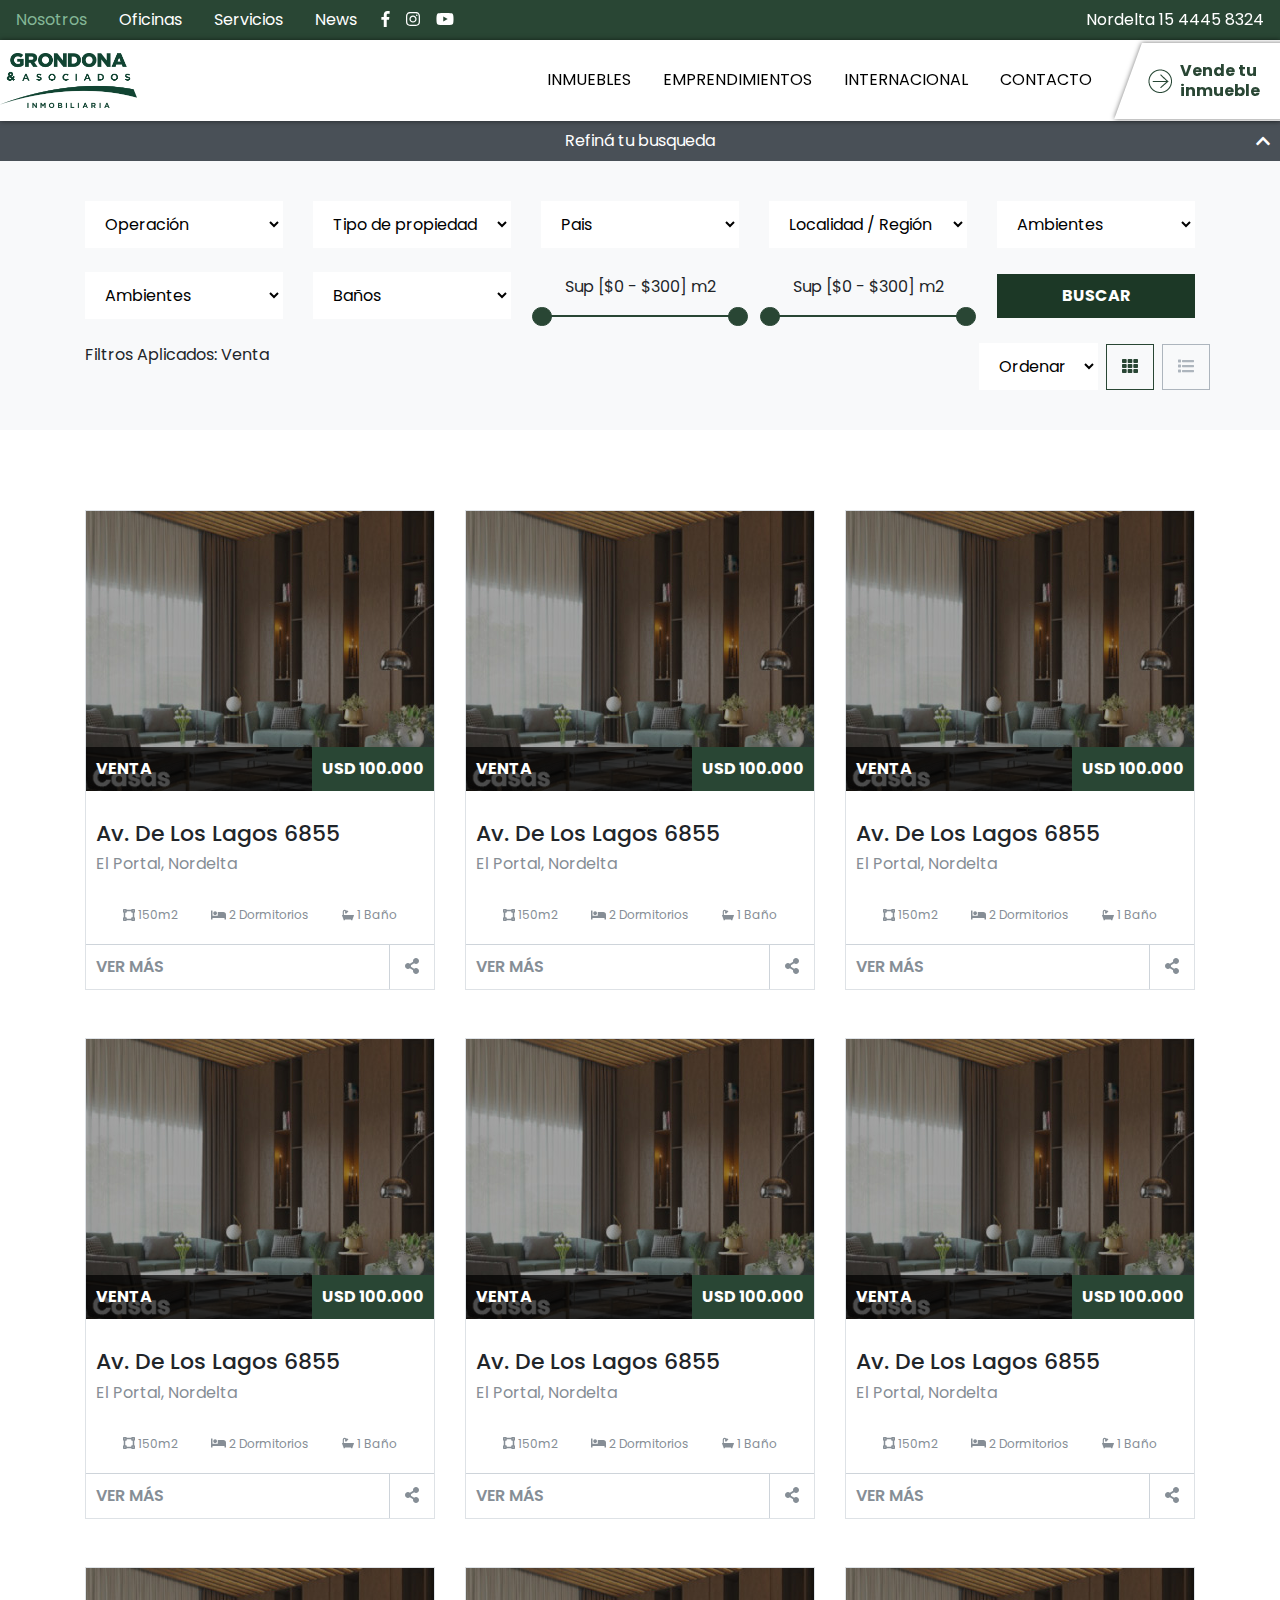
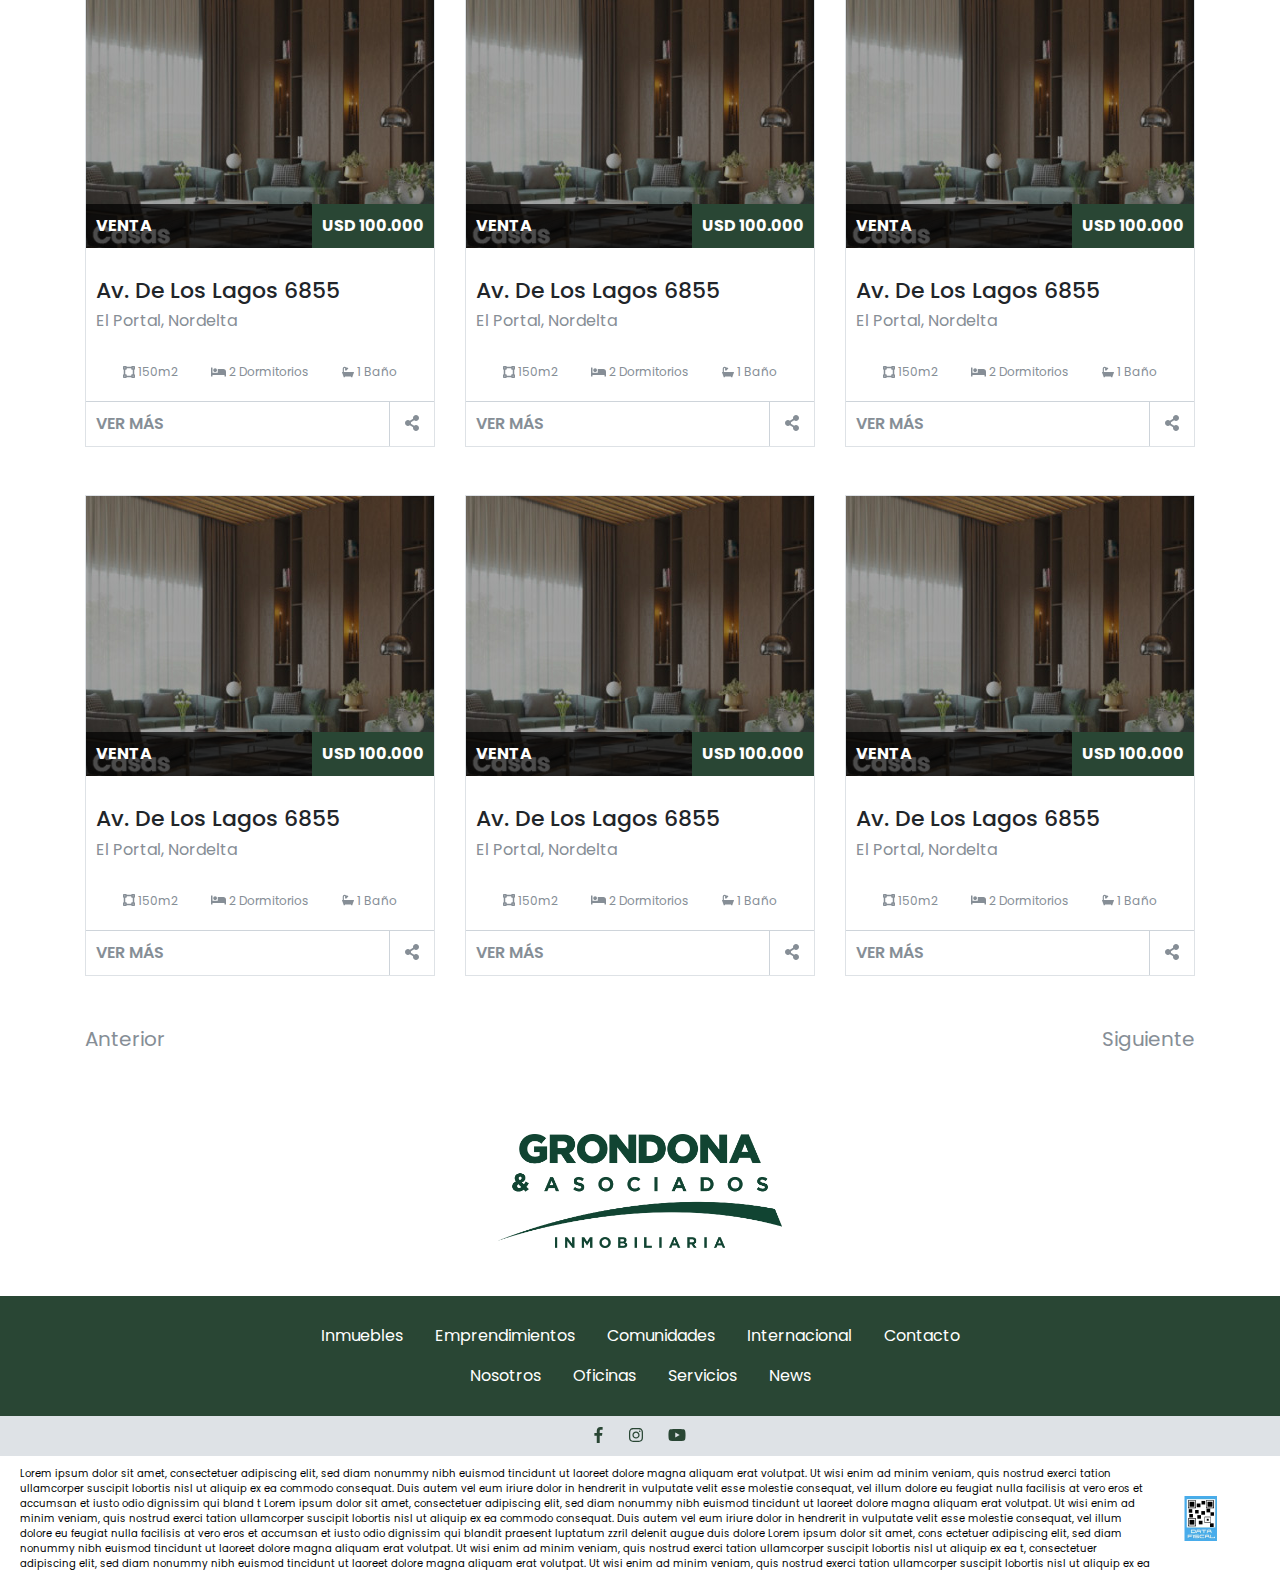
==== inmueble.html @ 080b599b "Inicio e Inmuebles listos" ====
<!DOCTYPE html>
<html>

    <head>
        <meta name="viewport" content="width=device-width, initial-scale=1.0">
        <meta charset="UTF-8">
        <meta name="keywords" content="">
        <meta name="description" content="Grondona Descripción">
        <title>Grondona</title>
        <link rel="stylesheet" href="./assets/vendors/bootstrap/css/bootstrap.min.css">
        <link rel="stylesheet" href="./assets/vendors/font-awesome/css/all.min.css">
        <link rel="stylesheet" href="./assets/vendors/slick/slick.css">
        <link rel="stylesheet" href="./assets/vendors/slick/slick-theme.css">
        <link rel="stylesheet" href="./assets/vendors/jquery-ui/jquery-ui.min.css">
        <link rel="stylesheet" href="./assets/vendors/jquery-ui/jquery-ui.theme.min.css">
        <link rel="stylesheet" href="./assets/css/creative.min.css">
        <link href="https://fonts.googleapis.com/css?family=Poppins:300,400,500,600,700,800,900" rel="stylesheet">
    </head>
    <body>
        <header>
            <a href="#" class="bars-toggler"><i class="fas fa-bars"></i><i class="fas fa-times"></i></a>
            <div class="navigation-header fixed-top">
                <div class="topbar">
                    <div class="container-fluid">
                        <div class="row">
                            <ul class="nav menu">
                                <li class="nav-item active">
                                    <a class="nav-link" href="#">Nosotros</a>
                                </li>
                                <li class="nav-item">
                                    <a class="nav-link" href="#">Oficinas</a>
                                </li>
                                <li class="nav-item">
                                    <a class="nav-link" href="#">Servicios</a>
                                </li>
                                <li class="nav-item">
                                    <a class="nav-link" href="#">News</a>
                                </li>
                            </ul>
                            <ul class="nav social">
                                <li class="nav-item">
                                    <a class="nav-link" href="#"><i class="fab fa-facebook-f"></i></a>
                                </li>
                                <li class="nav-item">
                                    <a class="nav-link" href="#"><i class="fab fa-instagram"></i></a>
                                </li>
                                <li class="nav-item">
                                    <a class="nav-link" href="#"><i class="fab fa-youtube"></i></a>
                                </li>
                            </ul>
                            <div class="ml-lg-auto tel">
                                <a class="nav-link" href="tel: 15 4445  8324">Nordelta   15 4445  8324</a>
                            </div>
                        </div>
                    </div>
                </div>
                <div class="navigation">
                    <div class="container-fluid">
                        <div class="row align-items-center">
                            <a class="logo"><img src="./assets/img/logo.png"></a>
                            <ul class="nav ml-lg-auto">
                                <li class="nav-item desplegable-mega">
                                    <a class="nav-link" href="#">Inmuebles</a>
                                    <div class="submenu">
                                        <div class="row no-gutters">
                                            <div class="col-12 col-lg-3">
                                                <div class="titulo"><a href="#">Residencial</a></div>
                                                <div class="caption">
                                                    <ul class="nav flex-column">
                                                        <li class="nav-item">
                                                            <a href="#" >Departamentos</a>
                                                        </li>
                                                        <li class="nav-item">
                                                            <a href="#">Casas</a>
                                                        </li>
                                                        <li class="nav-item">
                                                            <a href="#">Quintas</a>
                                                        </li>
                                                        <li class="nav-item">
                                                            <a href="#">Lotes</a>
                                                        </li>
                                                        <li class="nav-item">
                                                            <a href="#" clas="link-item">Cocheras</a>
                                                        </li>
                                                    </ul>
                                                    <a href="#" class="vermas-arrow pt-2">
                                                        <div class="d-flex align-items-start">
                                                            <img class="ml-auto" src="./assets/img/right-arrow-blanco.png">
                                                            <span class="mb-0 ml-2">Ver más</span>
                                                        </div>
                                                    </a>
                                                </div>
                                            </div>
                                            <div class="col-12 col-lg-3">
                                                <div class="titulo"><a href="#">Residencial</a></div>
                                                <div class="caption">
                                                    <ul class="nav flex-column">
                                                        <li class="nav-item">
                                                            <a href="#" >Departamentos</a>
                                                        </li>
                                                        <li class="nav-item">
                                                            <a href="#">Casas</a>
                                                        </li>
                                                        <li class="nav-item">
                                                            <a href="#">Quintas</a>
                                                        </li>
                                                        <li class="nav-item">
                                                            <a href="#">Lotes</a>
                                                        </li>
                                                        <li class="nav-item">
                                                            <a href="#" clas="link-item">Cocheras</a>
                                                        </li>
                                                    </ul>
                                                    <a href="#" class="vermas-arrow pt-2">
                                                        <div class="d-flex align-items-start">
                                                            <img class="ml-auto" src="./assets/img/right-arrow-blanco.png">
                                                            <span class="mb-0 ml-2">Ver más</span>
                                                        </div>
                                                    </a>
                                                </div>
                                            </div>
                                            <div class="col-12 col-lg-3">
                                                <div class="titulo"><a href="#">Residencial</a></div>
                                                <div class="caption">
                                                    <ul class="nav flex-column">
                                                        <li class="nav-item">
                                                            <a href="#" >Departamentos</a>
                                                        </li>
                                                        <li class="nav-item">
                                                            <a href="#">Casas</a>
                                                        </li>
                                                        <li class="nav-item">
                                                            <a href="#">Quintas</a>
                                                        </li>
                                                        <li class="nav-item">
                                                            <a href="#">Lotes</a>
                                                        </li>
                                                        <li class="nav-item">
                                                            <a href="#" clas="link-item">Cocheras</a>
                                                        </li>
                                                    </ul>
                                                    <a href="#" class="vermas-arrow pt-2">
                                                        <div class="d-flex align-items-start">
                                                            <img class="ml-auto" src="./assets/img/right-arrow-blanco.png">
                                                            <span class="mb-0 ml-2">Ver más</span>
                                                        </div>
                                                    </a>
                                                </div>
                                            </div>
                                            <div class="col-12 col-lg-3">
                                                <div class="titulo"><a href="#">Residencial</a></div>
                                                <div class="caption">
                                                    <ul class="nav flex-column">
                                                        <li class="nav-item">
                                                            <a href="#" >Departamentos</a>
                                                        </li>
                                                        <li class="nav-item">
                                                            <a href="#">Casas</a>
                                                        </li>
                                                        <li class="nav-item">
                                                            <a href="#">Quintas</a>
                                                        </li>
                                                        <li class="nav-item">
                                                            <a href="#">Lotes</a>
                                                        </li>
                                                        <li class="nav-item">
                                                            <a href="#" clas="link-item">Cocheras</a>
                                                        </li>
                                                    </ul>
                                                    <a href="#" class="vermas-arrow pt-2">
                                                        <div class="d-flex align-items-start">
                                                            <img class="ml-auto" src="./assets/img/right-arrow-blanco.png">
                                                            <span class="mb-0 ml-2">Ver más</span>
                                                        </div>
                                                    </a>
                                                </div>
                                            </div>
                                        </div>
                                        
                                    </div>
                                </li>
                                <li class="nav-item">
                                    <a class="nav-link" href="#">Emprendimientos</a>
                                </li>
                                <li class="nav-item">
                                    <a class="nav-link" href="#">Internacional</a>
                                </li>
                                <li class="nav-item">
                                    <a class="nav-link" href="#">Contacto</a>
                                </li>
                            </ul>
                            <a href="#" class="d-flex align-items-center btn-right">
                                <img src="./assets/img/right-arrow-verde.png">
                                <p class="mb-0 ml-2">Vende tu <br>inmueble</p>
                            </a>
                        </div>
                    </div>
                </div>
            </div>
        </header>
        <section id="buscador-interno">
            <div>
                <a class="desplegable" type="button" data-toggle="collapse" data-target="#collapseExample" aria-expanded="true" aria-controls="collapseExample">
                    Refiná tu busqueda
                </a>
            </div>
            <div class="collapse show" id="collapseExample">
                <form>
                    <div class="container">
                        <div class="row">
                            <div class="col-12 col-lg-quinto mb-4">
                                <select>
                                    <option disabled selected>Operación</option>
                                </select>
                            </div>
                            <div class="col-12 col-lg-quinto mb-4">
                                <select>
                                    <option disabled selected>Tipo de propiedad</option>
                                </select>
                            </div>
                            <div class="col-12 col-lg-quinto mb-4">
                                <select>
                                    <option disabled selected>Pais</option>
                                </select>
                            </div>
                            <div class="col-12 col-lg-quinto mb-4">
                                <select>
                                    <option disabled selected>Localidad / Región</option>
                                </select>
                            </div>
                            <div class="col-12 col-lg-quinto mb-4">
                                <select>
                                    <option disabled selected>Ambientes</option>
                                </select>
                            </div>
                        </div>
                        <div class="row align-items-center">
                            <div class="col-12 col-lg-quinto mb-4">
                                <select>
                                    <option disabled selected>Ambientes</option>
                                </select>
                            </div>
                            <div class="col-12 col-lg-quinto mb-4">
                                <select>
                                    <option disabled selected>Baños</option>
                                </select>
                            </div>
                            <div class="col-12 col-lg-quinto mb-4">
                                <div class="rangoSlider">
                                    <p class="text-center" for="amount">Sup [<span class="amount">$0 - $300</span>] m2</p>
                                    <div class="slider-range"></div>
                                </div>
                            </div>
                            <div class="col-12 col-lg-quinto mb-4">
                                <div class="rangoSlider">
                                    <p class="text-center" for="amount">Sup [<span class="amount">$0 - $300</span>] m2</p>
                                    <div class="slider-range"></div>
                                </div>                                
                            </div>
                            <div class="col-12 col-lg-quinto mb-4">
                                <input type="submit" value="BUSCAR">
                            </div>
                        </div>
                        <div class="row">
                            <div class="col-12 col-lg-6">
                                <p class="mb-0">Filtros Aplicados: Venta</p>
                            </div>
                            <div class="ml-auto mr-auto mr-lg-0">
                                <div class="d-flex align-items-center">
                                    <select>
                                        <option disabled selected>Ordenar</option>
                                    </select>
                                    <a href="#" class="mx-2 orden activo"><i class="fas fa-th"></i></a>
                                    <a href="#" class=" orden"><i class="fas fa-list"></i></a>
                                </div>
                            </div>
                        </div>
                    </div>
                </form>
            </div>
        </section>
        <section id="inmuebles-list">
            <div class="container">
                <div class="row">
                    <div class="col-12 col-lg-4 mb-5">
                        <div class="item">
                            <div class="imagen">
                                <img src="./assets/img/img4.jpg">
                                <div class="foot">
                                    <p class="tipo">Venta</p>
                                    <p class="precio">USD 100.000</p>
                                </div>
                            </div>
                            <div class="caption">
                                <div class="titulo">
                                    <h3>Av. De Los Lagos 6855</h3>
                                    <p>El Portal, Nordelta</p>
                                </div>
                                <div class="features row no-gutters justify-content-center text-center">
                                    <div class="col-12 col-lg-4">
                                        <i class="fas fa-vector-square"></i> 150m2
                                    </div>
                                    <div class="col-12 col-lg-4">
                                        <i class="fas fa-bed"></i> 2 Dormitorios
                                    </div>
                                    <div class="col-12 col-lg-4">
                                        <i class="fas fa-bath"></i> 1 Baño
                                    </div>
                                </div>
                                <div class="foot">
                                    <a href="#" class="link">Ver más</a>
                                    <a href="#" class="share"><i class="fas fa-share-alt"></i></a>
                                </div>
                            </div>
                        </div>
                        
                    </div>
                    <div class="col-12 col-lg-4 mb-5">
                        <div class="item">
                            <div class="imagen">
                                <img src="./assets/img/img4.jpg">
                                <div class="foot">
                                    <p class="tipo">Venta</p>
                                    <p class="precio">USD 100.000</p>
                                </div>
                            </div>
                            <div class="caption">
                                <div class="titulo">
                                    <h3>Av. De Los Lagos 6855</h3>
                                    <p>El Portal, Nordelta</p>
                                </div>
                                <div class="features row no-gutters justify-content-center text-center">
                                    <div class="col-4">
                                        <i class="fas fa-vector-square"></i> 150m2
                                    </div>
                                    <div class="col-4">
                                        <i class="fas fa-bed"></i> 2 Dormitorios
                                    </div>
                                    <div class="col-4">
                                        <i class="fas fa-bath"></i> 1 Baño
                                    </div>
                                </div>
                                <div class="foot">
                                    <a href="#" class="link">Ver más</a>
                                    <a href="#" class="share"><i class="fas fa-share-alt"></i></a>
                                </div>
                            </div>
                        </div>
                        
                    </div>
                    <div class="col-12 col-lg-4 mb-5">
                        <div class="item">
                            <div class="imagen">
                                <img src="./assets/img/img4.jpg">
                                <div class="foot">
                                    <p class="tipo">Venta</p>
                                    <p class="precio">USD 100.000</p>
                                </div>
                            </div>
                            <div class="caption">
                                <div class="titulo">
                                    <h3>Av. De Los Lagos 6855</h3>
                                    <p>El Portal, Nordelta</p>
                                </div>
                                <div class="features row no-gutters justify-content-center text-center">
                                    <div class="col-4">
                                        <i class="fas fa-vector-square"></i> 150m2
                                    </div>
                                    <div class="col-4">
                                        <i class="fas fa-bed"></i> 2 Dormitorios
                                    </div>
                                    <div class="col-4">
                                        <i class="fas fa-bath"></i> 1 Baño
                                    </div>
                                </div>
                                <div class="foot">
                                    <a href="#" class="link">Ver más</a>
                                    <a href="#" class="share"><i class="fas fa-share-alt"></i></a>
                                </div>
                            </div>
                        </div>
                        
                    </div>
                </div>
                <div class="row">
                    <div class="col-12 col-lg-4 mb-5">
                        <div class="item">
                            <div class="imagen">
                                <img src="./assets/img/img4.jpg">
                                <div class="foot">
                                    <p class="tipo">Venta</p>
                                    <p class="precio">USD 100.000</p>
                                </div>
                            </div>
                            <div class="caption">
                                <div class="titulo">
                                    <h3>Av. De Los Lagos 6855</h3>
                                    <p>El Portal, Nordelta</p>
                                </div>
                                <div class="features row no-gutters justify-content-center text-center">
                                    <div class="col-4">
                                        <i class="fas fa-vector-square"></i> 150m2
                                    </div>
                                    <div class="col-4">
                                        <i class="fas fa-bed"></i> 2 Dormitorios
                                    </div>
                                    <div class="col-4">
                                        <i class="fas fa-bath"></i> 1 Baño
                                    </div>
                                </div>
                                <div class="foot">
                                    <a href="#" class="link">Ver más</a>
                                    <a href="#" class="share"><i class="fas fa-share-alt"></i></a>
                                </div>
                            </div>
                        </div>
                        
                    </div>
                    <div class="col-12 col-lg-4 mb-5">
                        <div class="item">
                            <div class="imagen">
                                <img src="./assets/img/img4.jpg">
                                <div class="foot">
                                    <p class="tipo">Venta</p>
                                    <p class="precio">USD 100.000</p>
                                </div>
                            </div>
                            <div class="caption">
                                <div class="titulo">
                                    <h3>Av. De Los Lagos 6855</h3>
                                    <p>El Portal, Nordelta</p>
                                </div>
                                <div class="features row no-gutters justify-content-center text-center">
                                    <div class="col-4">
                                        <i class="fas fa-vector-square"></i> 150m2
                                    </div>
                                    <div class="col-4">
                                        <i class="fas fa-bed"></i> 2 Dormitorios
                                    </div>
                                    <div class="col-4">
                                        <i class="fas fa-bath"></i> 1 Baño
                                    </div>
                                </div>
                                <div class="foot">
                                    <a href="#" class="link">Ver más</a>
                                    <a href="#" class="share"><i class="fas fa-share-alt"></i></a>
                                </div>
                            </div>
                        </div>
                        
                    </div>
                    <div class="col-12 col-lg-4 mb-5">
                        <div class="item">
                            <div class="imagen">
                                <img src="./assets/img/img4.jpg">
                                <div class="foot">
                                    <p class="tipo">Venta</p>
                                    <p class="precio">USD 100.000</p>
                                </div>
                            </div>
                            <div class="caption">
                                <div class="titulo">
                                    <h3>Av. De Los Lagos 6855</h3>
                                    <p>El Portal, Nordelta</p>
                                </div>
                                <div class="features row no-gutters justify-content-center text-center">
                                    <div class="col-4">
                                        <i class="fas fa-vector-square"></i> 150m2
                                    </div>
                                    <div class="col-4">
                                        <i class="fas fa-bed"></i> 2 Dormitorios
                                    </div>
                                    <div class="col-4">
                                        <i class="fas fa-bath"></i> 1 Baño
                                    </div>
                                </div>
                                <div class="foot">
                                    <a href="#" class="link">Ver más</a>
                                    <a href="#" class="share"><i class="fas fa-share-alt"></i></a>
                                </div>
                            </div>
                        </div>
                        
                    </div>
                </div>
                <div class="row">
                    <div class="col-12 col-lg-4 mb-5">
                        <div class="item">
                            <div class="imagen">
                                <img src="./assets/img/img4.jpg">
                                <div class="foot">
                                    <p class="tipo">Venta</p>
                                    <p class="precio">USD 100.000</p>
                                </div>
                            </div>
                            <div class="caption">
                                <div class="titulo">
                                    <h3>Av. De Los Lagos 6855</h3>
                                    <p>El Portal, Nordelta</p>
                                </div>
                                <div class="features row no-gutters justify-content-center text-center">
                                    <div class="col-4">
                                        <i class="fas fa-vector-square"></i> 150m2
                                    </div>
                                    <div class="col-4">
                                        <i class="fas fa-bed"></i> 2 Dormitorios
                                    </div>
                                    <div class="col-4">
                                        <i class="fas fa-bath"></i> 1 Baño
                                    </div>
                                </div>
                                <div class="foot">
                                    <a href="#" class="link">Ver más</a>
                                    <a href="#" class="share"><i class="fas fa-share-alt"></i></a>
                                </div>
                            </div>
                        </div>
                        
                    </div>
                    <div class="col-12 col-lg-4 mb-5">
                        <div class="item">
                            <div class="imagen">
                                <img src="./assets/img/img4.jpg">
                                <div class="foot">
                                    <p class="tipo">Venta</p>
                                    <p class="precio">USD 100.000</p>
                                </div>
                            </div>
                            <div class="caption">
                                <div class="titulo">
                                    <h3>Av. De Los Lagos 6855</h3>
                                    <p>El Portal, Nordelta</p>
                                </div>
                                <div class="features row no-gutters justify-content-center text-center">
                                    <div class="col-4">
                                        <i class="fas fa-vector-square"></i> 150m2
                                    </div>
                                    <div class="col-4">
                                        <i class="fas fa-bed"></i> 2 Dormitorios
                                    </div>
                                    <div class="col-4">
                                        <i class="fas fa-bath"></i> 1 Baño
                                    </div>
                                </div>
                                <div class="foot">
                                    <a href="#" class="link">Ver más</a>
                                    <a href="#" class="share"><i class="fas fa-share-alt"></i></a>
                                </div>
                            </div>
                        </div>
                        
                    </div>
                    <div class="col-12 col-lg-4 mb-5">
                        <div class="item">
                            <div class="imagen">
                                <img src="./assets/img/img4.jpg">
                                <div class="foot">
                                    <p class="tipo">Venta</p>
                                    <p class="precio">USD 100.000</p>
                                </div>
                            </div>
                            <div class="caption">
                                <div class="titulo">
                                    <h3>Av. De Los Lagos 6855</h3>
                                    <p>El Portal, Nordelta</p>
                                </div>
                                <div class="features row no-gutters justify-content-center text-center">
                                    <div class="col-4">
                                        <i class="fas fa-vector-square"></i> 150m2
                                    </div>
                                    <div class="col-4">
                                        <i class="fas fa-bed"></i> 2 Dormitorios
                                    </div>
                                    <div class="col-4">
                                        <i class="fas fa-bath"></i> 1 Baño
                                    </div>
                                </div>
                                <div class="foot">
                                    <a href="#" class="link">Ver más</a>
                                    <a href="#" class="share"><i class="fas fa-share-alt"></i></a>
                                </div>
                            </div>
                        </div>
                        
                    </div>
                </div>
                <div class="row">
                    <div class="col-12 col-lg-4 mb-5">
                        <div class="item">
                            <div class="imagen">
                                <img src="./assets/img/img4.jpg">
                                <div class="foot">
                                    <p class="tipo">Venta</p>
                                    <p class="precio">USD 100.000</p>
                                </div>
                            </div>
                            <div class="caption">
                                <div class="titulo">
                                    <h3>Av. De Los Lagos 6855</h3>
                                    <p>El Portal, Nordelta</p>
                                </div>
                                <div class="features row no-gutters justify-content-center text-center">
                                    <div class="col-4">
                                        <i class="fas fa-vector-square"></i> 150m2
                                    </div>
                                    <div class="col-4">
                                        <i class="fas fa-bed"></i> 2 Dormitorios
                                    </div>
                                    <div class="col-4">
                                        <i class="fas fa-bath"></i> 1 Baño
                                    </div>
                                </div>
                                <div class="foot">
                                    <a href="#" class="link">Ver más</a>
                                    <a href="#" class="share"><i class="fas fa-share-alt"></i></a>
                                </div>
                            </div>
                        </div>
                        
                    </div>
                    <div class="col-12 col-lg-4 mb-5">
                        <div class="item">
                            <div class="imagen">
                                <img src="./assets/img/img4.jpg">
                                <div class="foot">
                                    <p class="tipo">Venta</p>
                                    <p class="precio">USD 100.000</p>
                                </div>
                            </div>
                            <div class="caption">
                                <div class="titulo">
                                    <h3>Av. De Los Lagos 6855</h3>
                                    <p>El Portal, Nordelta</p>
                                </div>
                                <div class="features row no-gutters justify-content-center text-center">
                                    <div class="col-4">
                                        <i class="fas fa-vector-square"></i> 150m2
                                    </div>
                                    <div class="col-4">
                                        <i class="fas fa-bed"></i> 2 Dormitorios
                                    </div>
                                    <div class="col-4">
                                        <i class="fas fa-bath"></i> 1 Baño
                                    </div>
                                </div>
                                <div class="foot">
                                    <a href="#" class="link">Ver más</a>
                                    <a href="#" class="share"><i class="fas fa-share-alt"></i></a>
                                </div>
                            </div>
                        </div>
                        
                    </div>
                    <div class="col-12 col-lg-4 mb-5">
                        <div class="item">
                            <div class="imagen">
                                <img src="./assets/img/img4.jpg">
                                <div class="foot">
                                    <p class="tipo">Venta</p>
                                    <p class="precio">USD 100.000</p>
                                </div>
                            </div>
                            <div class="caption">
                                <div class="titulo">
                                    <h3>Av. De Los Lagos 6855</h3>
                                    <p>El Portal, Nordelta</p>
                                </div>
                                <div class="features row no-gutters justify-content-center text-center">
                                    <div class="col-4">
                                        <i class="fas fa-vector-square"></i> 150m2
                                    </div>
                                    <div class="col-4">
                                        <i class="fas fa-bed"></i> 2 Dormitorios
                                    </div>
                                    <div class="col-4">
                                        <i class="fas fa-bath"></i> 1 Baño
                                    </div>
                                </div>
                                <div class="foot">
                                    <a href="#" class="link">Ver más</a>
                                    <a href="#" class="share"><i class="fas fa-share-alt"></i></a>
                                </div>
                            </div>
                        </div>
                        
                    </div>
                </div>
                <div class="row navegador">
                    <div class="col-12 col-lg-6 text-center text-lg-left">
                        <a href="#">Anterior</a>
                    </div>
                    <div class="col-12 col-lg-6 text-center text-lg-right">
                        <a href="#">Siguiente</a>
                    </div>
                </div>
            </div>
        </section>
        <footer>
            <div class="container">
                <div class="row justify-content-center">
                    <div class="col-sm-6 col-md-4 col-lg-3 px-5 px-lg-0 mb-5">
                        <img src="./assets/img/logo.png">
                    </div>
                </div>
            </div>
            <div class="menus">
                <div class="container">
                    <div class="row">
                        <div class="col">
                            <ul class="nav justify-content-center">
                                <li class="nav-item">
                                    <a class="nav-link" href="#">Inmuebles</a>
                                </li>
                                <li class="nav-item">
                                    <a class="nav-link" href="#">Emprendimientos</a>
                                </li>
                                <li class="nav-item">
                                    <a class="nav-link" href="#">Comunidades</a>
                                </li>
                                <li class="nav-item">
                                    <a class="nav-link" href="#">Internacional</a>
                                </li>
                                <li class="nav-item">
                                    <a class="nav-link" href="#">Contacto</a>
                                </li>
                            </ul>
                        </div>
                    </div>
                     <div class="row">
                        <div class="col">
                            <ul class="nav justify-content-center">
                                <li class="nav-item">
                                    <a class="nav-link" href="#">Nosotros</a>
                                </li>
                                <li class="nav-item">
                                    <a class="nav-link" href="#">Oficinas</a>
                                </li>
                                <li class="nav-item">
                                    <a class="nav-link" href="#">Servicios</a>
                                </li>
                                <li class="nav-item">
                                    <a class="nav-link" href="#">News</a>
                                </li>
                            </ul>
                        </div>
                    </div>
                </div>
            </div>
            <div class="social">
                <div class="container">
                    <div class="row">
                        <div class="col">
                            <ul class="nav justify-content-center">
                                <li class="nav-item">
                                    <a class="nav-link" href="#"><i class="fab fa-facebook-f"></i></a>
                                </li>
                                <li class="nav-item">
                                    <a class="nav-link" href="#"><i class="fab fa-instagram"></i></a>
                                </li>
                                <li class="nav-item">
                                    <a class="nav-link" href="#"><i class="fab fa-youtube"></i></a>
                                </li>
                            </ul>
                        </div>
                    </div>
                </div>
            </div>
            <div class="copyright">
                <div class="row align-items-center">
                    <div class="col-lg-11">
                        <p class="mb-0">Lorem ipsum dolor sit amet, consectetuer adipiscing elit, sed diam nonummy nibh euismod tincidunt ut laoreet dolore magna aliquam erat volutpat. Ut wisi enim ad minim veniam, quis nostrud exerci tation ullamcorper suscipit lobortis nisl ut aliquip ex ea commodo consequat. Duis autem vel eum iriure dolor in hendrerit in vulputate velit esse molestie consequat, vel illum dolore eu feugiat nulla facilisis at vero eros et accumsan et iusto odio dignissim qui bland t Lorem ipsum dolor sit amet, consectetuer adipiscing elit, sed diam nonummy nibh euismod tincidunt ut laoreet dolore magna aliquam erat volutpat. Ut wisi enim ad minim veniam, quis nostrud exerci tation ullamcorper suscipit lobortis nisl ut aliquip ex ea commodo consequat. Duis autem vel eum iriure dolor in hendrerit in vulputate velit esse molestie consequat, vel illum dolore eu feugiat nulla facilisis at vero eros et accumsan et iusto odio dignissim qui blandit praesent luptatum zzril delenit augue duis dolore  Lorem ipsum dolor sit amet, cons ectetuer adipiscing elit, sed diam nonummy nibh euismod tincidunt ut laoreet dolore magna aliquam erat volutpat. Ut wisi enim ad minim veniam, quis nostrud exerci tation ullamcorper suscipit lobortis nisl ut aliquip ex ea t, consectetuer adipiscing elit, sed diam nonummy nibh euismod tincidunt ut laoreet dolore magna aliquam erat volutpat. Ut wisi enim ad minim veniam, quis nostrud exerci tation ullamcorper suscipit lobortis nisl ut aliquip ex ea </p>
                    </div>
                    <div class="col-lg-1">
                        <img src="./assets/img/qr.png">
                    </div>
                </div>
            </div>
        </footer>
        <script src="./assets/vendors/jquery/jquery-3.3.1.min.js"></script>
        <script src="./assets/vendors/jquery-ui/jquery-ui.min.js"></script>
        <script src="./assets/vendors/bootstrap/js/bootstrap.min.js"></script>
        <script src="./assets/vendors/font-awesome/js/all.min.js"></script>
        <script src="./assets/vendors/slick/slick.min.js"></script>
        <script src="./assets/js/scripts.js"></script>
    </body>

</html>
---- assets/vendors/font-awesome/css/all.min.css ----
/*!
 * Font Awesome Free 5.3.1 by @fontawesome - https://fontawesome.com
 * License - https://fontawesome.com/license/free (Icons: CC BY 4.0, Fonts: SIL OFL 1.1, Code: MIT License)
 */
.fa,.fab,.fal,.far,.fas{-moz-osx-font-smoothing:grayscale;-webkit-font-smoothing:antialiased;display:inline-block;font-style:normal;font-variant:normal;text-rendering:auto;line-height:1}.fa-lg{font-size:1.33333em;line-height:.75em;vertical-align:-.0667em}.fa-xs{font-size:.75em}.fa-sm{font-size:.875em}.fa-1x{font-size:1em}.fa-2x{font-size:2em}.fa-3x{font-size:3em}.fa-4x{font-size:4em}.fa-5x{font-size:5em}.fa-6x{font-size:6em}.fa-7x{font-size:7em}.fa-8x{font-size:8em}.fa-9x{font-size:9em}.fa-10x{font-size:10em}.fa-fw{text-align:center;width:1.25em}.fa-ul{list-style-type:none;margin-left:2.5em;padding-left:0}.fa-ul>li{position:relative}.fa-li{left:-2em;position:absolute;text-align:center;width:2em;line-height:inherit}.fa-border{border:.08em solid #eee;border-radius:.1em;padding:.2em .25em .15em}.fa-pull-left{float:left}.fa-pull-right{float:right}.fa.fa-pull-left,.fab.fa-pull-left,.fal.fa-pull-left,.far.fa-pull-left,.fas.fa-pull-left{margin-right:.3em}.fa.fa-pull-right,.fab.fa-pull-right,.fal.fa-pull-right,.far.fa-pull-right,.fas.fa-pull-right{margin-left:.3em}.fa-spin{animation:fa-spin 2s infinite linear}.fa-pulse{animation:fa-spin 1s infinite steps(8)}@keyframes fa-spin{0%{transform:rotate(0deg)}to{transform:rotate(1turn)}}.fa-rotate-90{-ms-filter:"progid:DXImageTransform.Microsoft.BasicImage(rotation=1)";transform:rotate(90deg)}.fa-rotate-180{-ms-filter:"progid:DXImageTransform.Microsoft.BasicImage(rotation=2)";transform:rotate(180deg)}.fa-rotate-270{-ms-filter:"progid:DXImageTransform.Microsoft.BasicImage(rotation=3)";transform:rotate(270deg)}.fa-flip-horizontal{-ms-filter:"progid:DXImageTransform.Microsoft.BasicImage(rotation=0, mirror=1)";transform:scaleX(-1)}.fa-flip-vertical{transform:scaleY(-1)}.fa-flip-horizontal.fa-flip-vertical,.fa-flip-vertical{-ms-filter:"progid:DXImageTransform.Microsoft.BasicImage(rotation=2, mirror=1)"}.fa-flip-horizontal.fa-flip-vertical{transform:scale(-1)}:root .fa-flip-horizontal,:root .fa-flip-vertical,:root .fa-rotate-90,:root .fa-rotate-180,:root .fa-rotate-270{-webkit-filter:none;filter:none}.fa-stack{display:inline-block;height:2em;line-height:2em;position:relative;vertical-align:middle;width:2em}.fa-stack-1x,.fa-stack-2x{left:0;position:absolute;text-align:center;width:100%}.fa-stack-1x{line-height:inherit}.fa-stack-2x{font-size:2em}.fa-inverse{color:#fff}.fa-500px:before{content:"\f26e"}.fa-accessible-icon:before{content:"\f368"}.fa-accusoft:before{content:"\f369"}.fa-ad:before{content:"\f641"}.fa-address-book:before{content:"\f2b9"}.fa-address-card:before{content:"\f2bb"}.fa-adjust:before{content:"\f042"}.fa-adn:before{content:"\f170"}.fa-adversal:before{content:"\f36a"}.fa-affiliatetheme:before{content:"\f36b"}.fa-air-freshener:before{content:"\f5d0"}.fa-algolia:before{content:"\f36c"}.fa-align-center:before{content:"\f037"}.fa-align-justify:before{content:"\f039"}.fa-align-left:before{content:"\f036"}.fa-align-right:before{content:"\f038"}.fa-alipay:before{content:"\f642"}.fa-allergies:before{content:"\f461"}.fa-amazon:before{content:"\f270"}.fa-amazon-pay:before{content:"\f42c"}.fa-ambulance:before{content:"\f0f9"}.fa-american-sign-language-interpreting:before{content:"\f2a3"}.fa-amilia:before{content:"\f36d"}.fa-anchor:before{content:"\f13d"}.fa-android:before{content:"\f17b"}.fa-angellist:before{content:"\f209"}.fa-angle-double-down:before{content:"\f103"}.fa-angle-double-left:before{content:"\f100"}.fa-angle-double-right:before{content:"\f101"}.fa-angle-double-up:before{content:"\f102"}.fa-angle-down:before{content:"\f107"}.fa-angle-left:before{content:"\f104"}.fa-angle-right:before{content:"\f105"}.fa-angle-up:before{content:"\f106"}.fa-angry:before{content:"\f556"}.fa-angrycreative:before{content:"\f36e"}.fa-angular:before{content:"\f420"}.fa-ankh:before{content:"\f644"}.fa-app-store:before{content:"\f36f"}.fa-app-store-ios:before{content:"\f370"}.fa-apper:before{content:"\f371"}.fa-apple:before{content:"\f179"}.fa-apple-alt:before{content:"\f5d1"}.fa-apple-pay:before{content:"\f415"}.fa-archive:before{content:"\f187"}.fa-archway:before{content:"\f557"}.fa-arrow-alt-circle-down:before{content:"\f358"}.fa-arrow-alt-circle-left:before{content:"\f359"}.fa-arrow-alt-circle-right:before{content:"\f35a"}.fa-arrow-alt-circle-up:before{content:"\f35b"}.fa-arrow-circle-down:before{content:"\f0ab"}.fa-arrow-circle-left:before{content:"\f0a8"}.fa-arrow-circle-right:before{content:"\f0a9"}.fa-arrow-circle-up:before{content:"\f0aa"}.fa-arrow-down:before{content:"\f063"}.fa-arrow-left:before{content:"\f060"}.fa-arrow-right:before{content:"\f061"}.fa-arrow-up:before{content:"\f062"}.fa-arrows-alt:before{content:"\f0b2"}.fa-arrows-alt-h:before{content:"\f337"}.fa-arrows-alt-v:before{content:"\f338"}.fa-assistive-listening-systems:before{content:"\f2a2"}.fa-asterisk:before{content:"\f069"}.fa-asymmetrik:before{content:"\f372"}.fa-at:before{content:"\f1fa"}.fa-atlas:before{content:"\f558"}.fa-atom:before{content:"\f5d2"}.fa-audible:before{content:"\f373"}.fa-audio-description:before{content:"\f29e"}.fa-autoprefixer:before{content:"\f41c"}.fa-avianex:before{content:"\f374"}.fa-aviato:before{content:"\f421"}.fa-award:before{content:"\f559"}.fa-aws:before{content:"\f375"}.fa-backspace:before{content:"\f55a"}.fa-backward:before{content:"\f04a"}.fa-balance-scale:before{content:"\f24e"}.fa-ban:before{content:"\f05e"}.fa-band-aid:before{content:"\f462"}.fa-bandcamp:before{content:"\f2d5"}.fa-barcode:before{content:"\f02a"}.fa-bars:before{content:"\f0c9"}.fa-baseball-ball:before{content:"\f433"}.fa-basketball-ball:before{content:"\f434"}.fa-bath:before{content:"\f2cd"}.fa-battery-empty:before{content:"\f244"}.fa-battery-full:before{content:"\f240"}.fa-battery-half:before{content:"\f242"}.fa-battery-quarter:before{content:"\f243"}.fa-battery-three-quarters:before{content:"\f241"}.fa-bed:before{content:"\f236"}.fa-beer:before{content:"\f0fc"}.fa-behance:before{content:"\f1b4"}.fa-behance-square:before{content:"\f1b5"}.fa-bell:before{content:"\f0f3"}.fa-bell-slash:before{content:"\f1f6"}.fa-bezier-curve:before{content:"\f55b"}.fa-bible:before{content:"\f647"}.fa-bicycle:before{content:"\f206"}.fa-bimobject:before{content:"\f378"}.fa-binoculars:before{content:"\f1e5"}.fa-birthday-cake:before{content:"\f1fd"}.fa-bitbucket:before{content:"\f171"}.fa-bitcoin:before{content:"\f379"}.fa-bity:before{content:"\f37a"}.fa-black-tie:before{content:"\f27e"}.fa-blackberry:before{content:"\f37b"}.fa-blender:before{content:"\f517"}.fa-blind:before{content:"\f29d"}.fa-blogger:before{content:"\f37c"}.fa-blogger-b:before{content:"\f37d"}.fa-bluetooth:before{content:"\f293"}.fa-bluetooth-b:before{content:"\f294"}.fa-bold:before{content:"\f032"}.fa-bolt:before{content:"\f0e7"}.fa-bomb:before{content:"\f1e2"}.fa-bone:before{content:"\f5d7"}.fa-bong:before{content:"\f55c"}.fa-book:before{content:"\f02d"}.fa-book-open:before{content:"\f518"}.fa-book-reader:before{content:"\f5da"}.fa-bookmark:before{content:"\f02e"}.fa-bowling-ball:before{content:"\f436"}.fa-box:before{content:"\f466"}.fa-box-open:before{content:"\f49e"}.fa-boxes:before{content:"\f468"}.fa-braille:before{content:"\f2a1"}.fa-brain:before{content:"\f5dc"}.fa-briefcase:before{content:"\f0b1"}.fa-briefcase-medical:before{content:"\f469"}.fa-broadcast-tower:before{content:"\f519"}.fa-broom:before{content:"\f51a"}.fa-brush:before{content:"\f55d"}.fa-btc:before{content:"\f15a"}.fa-bug:before{content:"\f188"}.fa-building:before{content:"\f1ad"}.fa-bullhorn:before{content:"\f0a1"}.fa-bullseye:before{content:"\f140"}.fa-burn:before{content:"\f46a"}.fa-buromobelexperte:before{content:"\f37f"}.fa-bus:before{content:"\f207"}.fa-bus-alt:before{content:"\f55e"}.fa-business-time:before{content:"\f64a"}.fa-buysellads:before{content:"\f20d"}.fa-calculator:before{content:"\f1ec"}.fa-calendar:before{content:"\f133"}.fa-calendar-alt:before{content:"\f073"}.fa-calendar-check:before{content:"\f274"}.fa-calendar-minus:before{content:"\f272"}.fa-calendar-plus:before{content:"\f271"}.fa-calendar-times:before{content:"\f273"}.fa-camera:before{content:"\f030"}.fa-camera-retro:before{content:"\f083"}.fa-cannabis:before{content:"\f55f"}.fa-capsules:before{content:"\f46b"}.fa-car:before{content:"\f1b9"}.fa-car-alt:before{content:"\f5de"}.fa-car-battery:before{content:"\f5df"}.fa-car-crash:before{content:"\f5e1"}.fa-car-side:before{content:"\f5e4"}.fa-caret-down:before{content:"\f0d7"}.fa-caret-left:before{content:"\f0d9"}.fa-caret-right:before{content:"\f0da"}.fa-caret-square-down:before{content:"\f150"}.fa-caret-square-left:before{content:"\f191"}.fa-caret-square-right:before{content:"\f152"}.fa-caret-square-up:before{content:"\f151"}.fa-caret-up:before{content:"\f0d8"}.fa-cart-arrow-down:before{content:"\f218"}.fa-cart-plus:before{content:"\f217"}.fa-cc-amazon-pay:before{content:"\f42d"}.fa-cc-amex:before{content:"\f1f3"}.fa-cc-apple-pay:before{content:"\f416"}.fa-cc-diners-club:before{content:"\f24c"}.fa-cc-discover:before{content:"\f1f2"}.fa-cc-jcb:before{content:"\f24b"}.fa-cc-mastercard:before{content:"\f1f1"}.fa-cc-paypal:before{content:"\f1f4"}.fa-cc-stripe:before{content:"\f1f5"}.fa-cc-visa:before{content:"\f1f0"}.fa-centercode:before{content:"\f380"}.fa-certificate:before{content:"\f0a3"}.fa-chalkboard:before{content:"\f51b"}.fa-chalkboard-teacher:before{content:"\f51c"}.fa-charging-station:before{content:"\f5e7"}.fa-chart-area:before{content:"\f1fe"}.fa-chart-bar:before{content:"\f080"}.fa-chart-line:before{content:"\f201"}.fa-chart-pie:before{content:"\f200"}.fa-check:before{content:"\f00c"}.fa-check-circle:before{content:"\f058"}.fa-check-double:before{content:"\f560"}.fa-check-square:before{content:"\f14a"}.fa-chess:before{content:"\f439"}.fa-chess-bishop:before{content:"\f43a"}.fa-chess-board:before{content:"\f43c"}.fa-chess-king:before{content:"\f43f"}.fa-chess-knight:before{content:"\f441"}.fa-chess-pawn:before{content:"\f443"}.fa-chess-queen:before{content:"\f445"}.fa-chess-rook:before{content:"\f447"}.fa-chevron-circle-down:before{content:"\f13a"}.fa-chevron-circle-left:before{content:"\f137"}.fa-chevron-circle-right:before{content:"\f138"}.fa-chevron-circle-up:before{content:"\f139"}.fa-chevron-down:before{content:"\f078"}.fa-chevron-left:before{content:"\f053"}.fa-chevron-right:before{content:"\f054"}.fa-chevron-up:before{content:"\f077"}.fa-child:before{content:"\f1ae"}.fa-chrome:before{content:"\f268"}.fa-church:before{content:"\f51d"}.fa-circle:before{content:"\f111"}.fa-circle-notch:before{content:"\f1ce"}.fa-city:before{content:"\f64f"}.fa-clipboard:before{content:"\f328"}.fa-clipboard-check:before{content:"\f46c"}.fa-clipboard-list:before{content:"\f46d"}.fa-clock:before{content:"\f017"}.fa-clone:before{content:"\f24d"}.fa-closed-captioning:before{content:"\f20a"}.fa-cloud:before{content:"\f0c2"}.fa-cloud-download-alt:before{content:"\f381"}.fa-cloud-upload-alt:before{content:"\f382"}.fa-cloudscale:before{content:"\f383"}.fa-cloudsmith:before{content:"\f384"}.fa-cloudversify:before{content:"\f385"}.fa-cocktail:before{content:"\f561"}.fa-code:before{content:"\f121"}.fa-code-branch:before{content:"\f126"}.fa-codepen:before{content:"\f1cb"}.fa-codiepie:before{content:"\f284"}.fa-coffee:before{content:"\f0f4"}.fa-cog:before{content:"\f013"}.fa-cogs:before{content:"\f085"}.fa-coins:before{content:"\f51e"}.fa-columns:before{content:"\f0db"}.fa-comment:before{content:"\f075"}.fa-comment-alt:before{content:"\f27a"}.fa-comment-dollar:before{content:"\f651"}.fa-comment-dots:before{content:"\f4ad"}.fa-comment-slash:before{content:"\f4b3"}.fa-comments:before{content:"\f086"}.fa-comments-dollar:before{content:"\f653"}.fa-compact-disc:before{content:"\f51f"}.fa-compass:before{content:"\f14e"}.fa-compress:before{content:"\f066"}.fa-concierge-bell:before{content:"\f562"}.fa-connectdevelop:before{content:"\f20e"}.fa-contao:before{content:"\f26d"}.fa-cookie:before{content:"\f563"}.fa-cookie-bite:before{content:"\f564"}.fa-copy:before{content:"\f0c5"}.fa-copyright:before{content:"\f1f9"}.fa-couch:before{content:"\f4b8"}.fa-cpanel:before{content:"\f388"}.fa-creative-commons:before{content:"\f25e"}.fa-creative-commons-by:before{content:"\f4e7"}.fa-creative-commons-nc:before{content:"\f4e8"}.fa-creative-commons-nc-eu:before{content:"\f4e9"}.fa-creative-commons-nc-jp:before{content:"\f4ea"}.fa-creative-commons-nd:before{content:"\f4eb"}.fa-creative-commons-pd:before{content:"\f4ec"}.fa-creative-commons-pd-alt:before{content:"\f4ed"}.fa-creative-commons-remix:before{content:"\f4ee"}.fa-creative-commons-sa:before{content:"\f4ef"}.fa-creative-commons-sampling:before{content:"\f4f0"}.fa-creative-commons-sampling-plus:before{content:"\f4f1"}.fa-creative-commons-share:before{content:"\f4f2"}.fa-credit-card:before{content:"\f09d"}.fa-crop:before{content:"\f125"}.fa-crop-alt:before{content:"\f565"}.fa-cross:before{content:"\f654"}.fa-crosshairs:before{content:"\f05b"}.fa-crow:before{content:"\f520"}.fa-crown:before{content:"\f521"}.fa-css3:before{content:"\f13c"}.fa-css3-alt:before{content:"\f38b"}.fa-cube:before{content:"\f1b2"}.fa-cubes:before{content:"\f1b3"}.fa-cut:before{content:"\f0c4"}.fa-cuttlefish:before{content:"\f38c"}.fa-d-and-d:before{content:"\f38d"}.fa-dashcube:before{content:"\f210"}.fa-database:before{content:"\f1c0"}.fa-deaf:before{content:"\f2a4"}.fa-delicious:before{content:"\f1a5"}.fa-deploydog:before{content:"\f38e"}.fa-deskpro:before{content:"\f38f"}.fa-desktop:before{content:"\f108"}.fa-deviantart:before{content:"\f1bd"}.fa-dharmachakra:before{content:"\f655"}.fa-diagnoses:before{content:"\f470"}.fa-dice:before{content:"\f522"}.fa-dice-five:before{content:"\f523"}.fa-dice-four:before{content:"\f524"}.fa-dice-one:before{content:"\f525"}.fa-dice-six:before{content:"\f526"}.fa-dice-three:before{content:"\f527"}.fa-dice-two:before{content:"\f528"}.fa-digg:before{content:"\f1a6"}.fa-digital-ocean:before{content:"\f391"}.fa-digital-tachograph:before{content:"\f566"}.fa-directions:before{content:"\f5eb"}.fa-discord:before{content:"\f392"}.fa-discourse:before{content:"\f393"}.fa-divide:before{content:"\f529"}.fa-dizzy:before{content:"\f567"}.fa-dna:before{content:"\f471"}.fa-dochub:before{content:"\f394"}.fa-docker:before{content:"\f395"}.fa-dollar-sign:before{content:"\f155"}.fa-dolly:before{content:"\f472"}.fa-dolly-flatbed:before{content:"\f474"}.fa-donate:before{content:"\f4b9"}.fa-door-closed:before{content:"\f52a"}.fa-door-open:before{content:"\f52b"}.fa-dot-circle:before{content:"\f192"}.fa-dove:before{content:"\f4ba"}.fa-download:before{content:"\f019"}.fa-draft2digital:before{content:"\f396"}.fa-drafting-compass:before{content:"\f568"}.fa-draw-polygon:before{content:"\f5ee"}.fa-dribbble:before{content:"\f17d"}.fa-dribbble-square:before{content:"\f397"}.fa-dropbox:before{content:"\f16b"}.fa-drum:before{content:"\f569"}.fa-drum-steelpan:before{content:"\f56a"}.fa-drupal:before{content:"\f1a9"}.fa-dumbbell:before{content:"\f44b"}.fa-dyalog:before{content:"\f399"}.fa-earlybirds:before{content:"\f39a"}.fa-ebay:before{content:"\f4f4"}.fa-edge:before{content:"\f282"}.fa-edit:before{content:"\f044"}.fa-eject:before{content:"\f052"}.fa-elementor:before{content:"\f430"}.fa-ellipsis-h:before{content:"\f141"}.fa-ellipsis-v:before{content:"\f142"}.fa-ello:before{content:"\f5f1"}.fa-ember:before{content:"\f423"}.fa-empire:before{content:"\f1d1"}.fa-envelope:before{content:"\f0e0"}.fa-envelope-open:before{content:"\f2b6"}.fa-envelope-open-text:before{content:"\f658"}.fa-envelope-square:before{content:"\f199"}.fa-envira:before{content:"\f299"}.fa-equals:before{content:"\f52c"}.fa-eraser:before{content:"\f12d"}.fa-erlang:before{content:"\f39d"}.fa-ethereum:before{content:"\f42e"}.fa-etsy:before{content:"\f2d7"}.fa-euro-sign:before{content:"\f153"}.fa-exchange-alt:before{content:"\f362"}.fa-exclamation:before{content:"\f12a"}.fa-exclamation-circle:before{content:"\f06a"}.fa-exclamation-triangle:before{content:"\f071"}.fa-expand:before{content:"\f065"}.fa-expand-arrows-alt:before{content:"\f31e"}.fa-expeditedssl:before{content:"\f23e"}.fa-external-link-alt:before{content:"\f35d"}.fa-external-link-square-alt:before{content:"\f360"}.fa-eye:before{content:"\f06e"}.fa-eye-dropper:before{content:"\f1fb"}.fa-eye-slash:before{content:"\f070"}.fa-facebook:before{content:"\f09a"}.fa-facebook-f:before{content:"\f39e"}.fa-facebook-messenger:before{content:"\f39f"}.fa-facebook-square:before{content:"\f082"}.fa-fast-backward:before{content:"\f049"}.fa-fast-forward:before{content:"\f050"}.fa-fax:before{content:"\f1ac"}.fa-feather:before{content:"\f52d"}.fa-feather-alt:before{content:"\f56b"}.fa-female:before{content:"\f182"}.fa-fighter-jet:before{content:"\f0fb"}.fa-file:before{content:"\f15b"}.fa-file-alt:before{content:"\f15c"}.fa-file-archive:before{content:"\f1c6"}.fa-file-audio:before{content:"\f1c7"}.fa-file-code:before{content:"\f1c9"}.fa-file-contract:before{content:"\f56c"}.fa-file-download:before{content:"\f56d"}.fa-file-excel:before{content:"\f1c3"}.fa-file-export:before{content:"\f56e"}.fa-file-image:before{content:"\f1c5"}.fa-file-import:before{content:"\f56f"}.fa-file-invoice:before{content:"\f570"}.fa-file-invoice-dollar:before{content:"\f571"}.fa-file-medical:before{content:"\f477"}.fa-file-medical-alt:before{content:"\f478"}.fa-file-pdf:before{content:"\f1c1"}.fa-file-powerpoint:before{content:"\f1c4"}.fa-file-prescription:before{content:"\f572"}.fa-file-signature:before{content:"\f573"}.fa-file-upload:before{content:"\f574"}.fa-file-video:before{content:"\f1c8"}.fa-file-word:before{content:"\f1c2"}.fa-fill:before{content:"\f575"}.fa-fill-drip:before{content:"\f576"}.fa-film:before{content:"\f008"}.fa-filter:before{content:"\f0b0"}.fa-fingerprint:before{content:"\f577"}.fa-fire:before{content:"\f06d"}.fa-fire-extinguisher:before{content:"\f134"}.fa-firefox:before{content:"\f269"}.fa-first-aid:before{content:"\f479"}.fa-first-order:before{content:"\f2b0"}.fa-first-order-alt:before{content:"\f50a"}.fa-firstdraft:before{content:"\f3a1"}.fa-fish:before{content:"\f578"}.fa-flag:before{content:"\f024"}.fa-flag-checkered:before{content:"\f11e"}.fa-flask:before{content:"\f0c3"}.fa-flickr:before{content:"\f16e"}.fa-flipboard:before{content:"\f44d"}.fa-flushed:before{content:"\f579"}.fa-fly:before{content:"\f417"}.fa-folder:before{content:"\f07b"}.fa-folder-minus:before{content:"\f65d"}.fa-folder-open:before{content:"\f07c"}.fa-folder-plus:before{content:"\f65e"}.fa-font:before{content:"\f031"}.fa-font-awesome:before{content:"\f2b4"}.fa-font-awesome-alt:before{content:"\f35c"}.fa-font-awesome-flag:before{content:"\f425"}.fa-font-awesome-logo-full:before{content:"\f4e6"}.fa-fonticons:before{content:"\f280"}.fa-fonticons-fi:before{content:"\f3a2"}.fa-football-ball:before{content:"\f44e"}.fa-fort-awesome:before{content:"\f286"}.fa-fort-awesome-alt:before{content:"\f3a3"}.fa-forumbee:before{content:"\f211"}.fa-forward:before{content:"\f04e"}.fa-foursquare:before{content:"\f180"}.fa-free-code-camp:before{content:"\f2c5"}.fa-freebsd:before{content:"\f3a4"}.fa-frog:before{content:"\f52e"}.fa-frown:before{content:"\f119"}.fa-frown-open:before{content:"\f57a"}.fa-fulcrum:before{content:"\f50b"}.fa-funnel-dollar:before{content:"\f662"}.fa-futbol:before{content:"\f1e3"}.fa-galactic-republic:before{content:"\f50c"}.fa-galactic-senate:before{content:"\f50d"}.fa-gamepad:before{content:"\f11b"}.fa-gas-pump:before{content:"\f52f"}.fa-gavel:before{content:"\f0e3"}.fa-gem:before{content:"\f3a5"}.fa-genderless:before{content:"\f22d"}.fa-get-pocket:before{content:"\f265"}.fa-gg:before{content:"\f260"}.fa-gg-circle:before{content:"\f261"}.fa-gift:before{content:"\f06b"}.fa-git:before{content:"\f1d3"}.fa-git-square:before{content:"\f1d2"}.fa-github:before{content:"\f09b"}.fa-github-alt:before{content:"\f113"}.fa-github-square:before{content:"\f092"}.fa-gitkraken:before{content:"\f3a6"}.fa-gitlab:before{content:"\f296"}.fa-gitter:before{content:"\f426"}.fa-glass-martini:before{content:"\f000"}.fa-glass-martini-alt:before{content:"\f57b"}.fa-glasses:before{content:"\f530"}.fa-glide:before{content:"\f2a5"}.fa-glide-g:before{content:"\f2a6"}.fa-globe:before{content:"\f0ac"}.fa-globe-africa:before{content:"\f57c"}.fa-globe-americas:before{content:"\f57d"}.fa-globe-asia:before{content:"\f57e"}.fa-gofore:before{content:"\f3a7"}.fa-golf-ball:before{content:"\f450"}.fa-goodreads:before{content:"\f3a8"}.fa-goodreads-g:before{content:"\f3a9"}.fa-google:before{content:"\f1a0"}.fa-google-drive:before{content:"\f3aa"}.fa-google-play:before{content:"\f3ab"}.fa-google-plus:before{content:"\f2b3"}.fa-google-plus-g:before{content:"\f0d5"}.fa-google-plus-square:before{content:"\f0d4"}.fa-google-wallet:before{content:"\f1ee"}.fa-gopuram:before{content:"\f664"}.fa-graduation-cap:before{content:"\f19d"}.fa-gratipay:before{content:"\f184"}.fa-grav:before{content:"\f2d6"}.fa-greater-than:before{content:"\f531"}.fa-greater-than-equal:before{content:"\f532"}.fa-grimace:before{content:"\f57f"}.fa-grin:before{content:"\f580"}.fa-grin-alt:before{content:"\f581"}.fa-grin-beam:before{content:"\f582"}.fa-grin-beam-sweat:before{content:"\f583"}.fa-grin-hearts:before{content:"\f584"}.fa-grin-squint:before{content:"\f585"}.fa-grin-squint-tears:before{content:"\f586"}.fa-grin-stars:before{content:"\f587"}.fa-grin-tears:before{content:"\f588"}.fa-grin-tongue:before{content:"\f589"}.fa-grin-tongue-squint:before{content:"\f58a"}.fa-grin-tongue-wink:before{content:"\f58b"}.fa-grin-wink:before{content:"\f58c"}.fa-grip-horizontal:before{content:"\f58d"}.fa-grip-vertical:before{content:"\f58e"}.fa-gripfire:before{content:"\f3ac"}.fa-grunt:before{content:"\f3ad"}.fa-gulp:before{content:"\f3ae"}.fa-h-square:before{content:"\f0fd"}.fa-hacker-news:before{content:"\f1d4"}.fa-hacker-news-square:before{content:"\f3af"}.fa-hackerrank:before{content:"\f5f7"}.fa-hamsa:before{content:"\f665"}.fa-hand-holding:before{content:"\f4bd"}.fa-hand-holding-heart:before{content:"\f4be"}.fa-hand-holding-usd:before{content:"\f4c0"}.fa-hand-lizard:before{content:"\f258"}.fa-hand-paper:before{content:"\f256"}.fa-hand-peace:before{content:"\f25b"}.fa-hand-point-down:before{content:"\f0a7"}.fa-hand-point-left:before{content:"\f0a5"}.fa-hand-point-right:before{content:"\f0a4"}.fa-hand-point-up:before{content:"\f0a6"}.fa-hand-pointer:before{content:"\f25a"}.fa-hand-rock:before{content:"\f255"}.fa-hand-scissors:before{content:"\f257"}.fa-hand-spock:before{content:"\f259"}.fa-hands:before{content:"\f4c2"}.fa-hands-helping:before{content:"\f4c4"}.fa-handshake:before{content:"\f2b5"}.fa-hashtag:before{content:"\f292"}.fa-haykal:before{content:"\f666"}.fa-hdd:before{content:"\f0a0"}.fa-heading:before{content:"\f1dc"}.fa-headphones:before{content:"\f025"}.fa-headphones-alt:before{content:"\f58f"}.fa-headset:before{content:"\f590"}.fa-heart:before{content:"\f004"}.fa-heartbeat:before{content:"\f21e"}.fa-helicopter:before{content:"\f533"}.fa-highlighter:before{content:"\f591"}.fa-hips:before{content:"\f452"}.fa-hire-a-helper:before{content:"\f3b0"}.fa-history:before{content:"\f1da"}.fa-hockey-puck:before{content:"\f453"}.fa-home:before{content:"\f015"}.fa-hooli:before{content:"\f427"}.fa-hornbill:before{content:"\f592"}.fa-hospital:before{content:"\f0f8"}.fa-hospital-alt:before{content:"\f47d"}.fa-hospital-symbol:before{content:"\f47e"}.fa-hot-tub:before{content:"\f593"}.fa-hotel:before{content:"\f594"}.fa-hotjar:before{content:"\f3b1"}.fa-hourglass:before{content:"\f254"}.fa-hourglass-end:before{content:"\f253"}.fa-hourglass-half:before{content:"\f252"}.fa-hourglass-start:before{content:"\f251"}.fa-houzz:before{content:"\f27c"}.fa-html5:before{content:"\f13b"}.fa-hubspot:before{content:"\f3b2"}.fa-i-cursor:before{content:"\f246"}.fa-id-badge:before{content:"\f2c1"}.fa-id-card:before{content:"\f2c2"}.fa-id-card-alt:before{content:"\f47f"}.fa-image:before{content:"\f03e"}.fa-images:before{content:"\f302"}.fa-imdb:before{content:"\f2d8"}.fa-inbox:before{content:"\f01c"}.fa-indent:before{content:"\f03c"}.fa-industry:before{content:"\f275"}.fa-infinity:before{content:"\f534"}.fa-info:before{content:"\f129"}.fa-info-circle:before{content:"\f05a"}.fa-instagram:before{content:"\f16d"}.fa-internet-explorer:before{content:"\f26b"}.fa-ioxhost:before{content:"\f208"}.fa-italic:before{content:"\f033"}.fa-itunes:before{content:"\f3b4"}.fa-itunes-note:before{content:"\f3b5"}.fa-java:before{content:"\f4e4"}.fa-jedi:before{content:"\f669"}.fa-jedi-order:before{content:"\f50e"}.fa-jenkins:before{content:"\f3b6"}.fa-joget:before{content:"\f3b7"}.fa-joint:before{content:"\f595"}.fa-joomla:before{content:"\f1aa"}.fa-journal-whills:before{content:"\f66a"}.fa-js:before{content:"\f3b8"}.fa-js-square:before{content:"\f3b9"}.fa-jsfiddle:before{content:"\f1cc"}.fa-kaaba:before{content:"\f66b"}.fa-kaggle:before{content:"\f5fa"}.fa-key:before{content:"\f084"}.fa-keybase:before{content:"\f4f5"}.fa-keyboard:before{content:"\f11c"}.fa-keycdn:before{content:"\f3ba"}.fa-khanda:before{content:"\f66d"}.fa-kickstarter:before{content:"\f3bb"}.fa-kickstarter-k:before{content:"\f3bc"}.fa-kiss:before{content:"\f596"}.fa-kiss-beam:before{content:"\f597"}.fa-kiss-wink-heart:before{content:"\f598"}.fa-kiwi-bird:before{content:"\f535"}.fa-korvue:before{content:"\f42f"}.fa-landmark:before{content:"\f66f"}.fa-language:before{content:"\f1ab"}.fa-laptop:before{content:"\f109"}.fa-laptop-code:before{content:"\f5fc"}.fa-laravel:before{content:"\f3bd"}.fa-lastfm:before{content:"\f202"}.fa-lastfm-square:before{content:"\f203"}.fa-laugh:before{content:"\f599"}.fa-laugh-beam:before{content:"\f59a"}.fa-laugh-squint:before{content:"\f59b"}.fa-laugh-wink:before{content:"\f59c"}.fa-layer-group:before{content:"\f5fd"}.fa-leaf:before{content:"\f06c"}.fa-leanpub:before{content:"\f212"}.fa-lemon:before{content:"\f094"}.fa-less:before{content:"\f41d"}.fa-less-than:before{content:"\f536"}.fa-less-than-equal:before{content:"\f537"}.fa-level-down-alt:before{content:"\f3be"}.fa-level-up-alt:before{content:"\f3bf"}.fa-life-ring:before{content:"\f1cd"}.fa-lightbulb:before{content:"\f0eb"}.fa-line:before{content:"\f3c0"}.fa-link:before{content:"\f0c1"}.fa-linkedin:before{content:"\f08c"}.fa-linkedin-in:before{content:"\f0e1"}.fa-linode:before{content:"\f2b8"}.fa-linux:before{content:"\f17c"}.fa-lira-sign:before{content:"\f195"}.fa-list:before{content:"\f03a"}.fa-list-alt:before{content:"\f022"}.fa-list-ol:before{content:"\f0cb"}.fa-list-ul:before{content:"\f0ca"}.fa-location-arrow:before{content:"\f124"}.fa-lock:before{content:"\f023"}.fa-lock-open:before{content:"\f3c1"}.fa-long-arrow-alt-down:before{content:"\f309"}.fa-long-arrow-alt-left:before{content:"\f30a"}.fa-long-arrow-alt-right:before{content:"\f30b"}.fa-long-arrow-alt-up:before{content:"\f30c"}.fa-low-vision:before{content:"\f2a8"}.fa-luggage-cart:before{content:"\f59d"}.fa-lyft:before{content:"\f3c3"}.fa-magento:before{content:"\f3c4"}.fa-magic:before{content:"\f0d0"}.fa-magnet:before{content:"\f076"}.fa-mail-bulk:before{content:"\f674"}.fa-mailchimp:before{content:"\f59e"}.fa-male:before{content:"\f183"}.fa-mandalorian:before{content:"\f50f"}.fa-map:before{content:"\f279"}.fa-map-marked:before{content:"\f59f"}.fa-map-marked-alt:before{content:"\f5a0"}.fa-map-marker:before{content:"\f041"}.fa-map-marker-alt:before{content:"\f3c5"}.fa-map-pin:before{content:"\f276"}.fa-map-signs:before{content:"\f277"}.fa-markdown:before{content:"\f60f"}.fa-marker:before{content:"\f5a1"}.fa-mars:before{content:"\f222"}.fa-mars-double:before{content:"\f227"}.fa-mars-stroke:before{content:"\f229"}.fa-mars-stroke-h:before{content:"\f22b"}.fa-mars-stroke-v:before{content:"\f22a"}.fa-mastodon:before{content:"\f4f6"}.fa-maxcdn:before{content:"\f136"}.fa-medal:before{content:"\f5a2"}.fa-medapps:before{content:"\f3c6"}.fa-medium:before{content:"\f23a"}.fa-medium-m:before{content:"\f3c7"}.fa-medkit:before{content:"\f0fa"}.fa-medrt:before{content:"\f3c8"}.fa-meetup:before{content:"\f2e0"}.fa-megaport:before{content:"\f5a3"}.fa-meh:before{content:"\f11a"}.fa-meh-blank:before{content:"\f5a4"}.fa-meh-rolling-eyes:before{content:"\f5a5"}.fa-memory:before{content:"\f538"}.fa-menorah:before{content:"\f676"}.fa-mercury:before{content:"\f223"}.fa-microchip:before{content:"\f2db"}.fa-microphone:before{content:"\f130"}.fa-microphone-alt:before{content:"\f3c9"}.fa-microphone-alt-slash:before{content:"\f539"}.fa-microphone-slash:before{content:"\f131"}.fa-microscope:before{content:"\f610"}.fa-microsoft:before{content:"\f3ca"}.fa-minus:before{content:"\f068"}.fa-minus-circle:before{content:"\f056"}.fa-minus-square:before{content:"\f146"}.fa-mix:before{content:"\f3cb"}.fa-mixcloud:before{content:"\f289"}.fa-mizuni:before{content:"\f3cc"}.fa-mobile:before{content:"\f10b"}.fa-mobile-alt:before{content:"\f3cd"}.fa-modx:before{content:"\f285"}.fa-monero:before{content:"\f3d0"}.fa-money-bill:before{content:"\f0d6"}.fa-money-bill-alt:before{content:"\f3d1"}.fa-money-bill-wave:before{content:"\f53a"}.fa-money-bill-wave-alt:before{content:"\f53b"}.fa-money-check:before{content:"\f53c"}.fa-money-check-alt:before{content:"\f53d"}.fa-monument:before{content:"\f5a6"}.fa-moon:before{content:"\f186"}.fa-mortar-pestle:before{content:"\f5a7"}.fa-mosque:before{content:"\f678"}.fa-motorcycle:before{content:"\f21c"}.fa-mouse-pointer:before{content:"\f245"}.fa-music:before{content:"\f001"}.fa-napster:before{content:"\f3d2"}.fa-neos:before{content:"\f612"}.fa-neuter:before{content:"\f22c"}.fa-newspaper:before{content:"\f1ea"}.fa-nimblr:before{content:"\f5a8"}.fa-nintendo-switch:before{content:"\f418"}.fa-node:before{content:"\f419"}.fa-node-js:before{content:"\f3d3"}.fa-not-equal:before{content:"\f53e"}.fa-notes-medical:before{content:"\f481"}.fa-npm:before{content:"\f3d4"}.fa-ns8:before{content:"\f3d5"}.fa-nutritionix:before{content:"\f3d6"}.fa-object-group:before{content:"\f247"}.fa-object-ungroup:before{content:"\f248"}.fa-odnoklassniki:before{content:"\f263"}.fa-odnoklassniki-square:before{content:"\f264"}.fa-oil-can:before{content:"\f613"}.fa-old-republic:before{content:"\f510"}.fa-om:before{content:"\f679"}.fa-opencart:before{content:"\f23d"}.fa-openid:before{content:"\f19b"}.fa-opera:before{content:"\f26a"}.fa-optin-monster:before{content:"\f23c"}.fa-osi:before{content:"\f41a"}.fa-outdent:before{content:"\f03b"}.fa-page4:before{content:"\f3d7"}.fa-pagelines:before{content:"\f18c"}.fa-paint-brush:before{content:"\f1fc"}.fa-paint-roller:before{content:"\f5aa"}.fa-palette:before{content:"\f53f"}.fa-palfed:before{content:"\f3d8"}.fa-pallet:before{content:"\f482"}.fa-paper-plane:before{content:"\f1d8"}.fa-paperclip:before{content:"\f0c6"}.fa-parachute-box:before{content:"\f4cd"}.fa-paragraph:before{content:"\f1dd"}.fa-parking:before{content:"\f540"}.fa-passport:before{content:"\f5ab"}.fa-pastafarianism:before{content:"\f67b"}.fa-paste:before{content:"\f0ea"}.fa-patreon:before{content:"\f3d9"}.fa-pause:before{content:"\f04c"}.fa-pause-circle:before{content:"\f28b"}.fa-paw:before{content:"\f1b0"}.fa-paypal:before{content:"\f1ed"}.fa-peace:before{content:"\f67c"}.fa-pen:before{content:"\f304"}.fa-pen-alt:before{content:"\f305"}.fa-pen-fancy:before{content:"\f5ac"}.fa-pen-nib:before{content:"\f5ad"}.fa-pen-square:before{content:"\f14b"}.fa-pencil-alt:before{content:"\f303"}.fa-pencil-ruler:before{content:"\f5ae"}.fa-people-carry:before{content:"\f4ce"}.fa-percent:before{content:"\f295"}.fa-percentage:before{content:"\f541"}.fa-periscope:before{content:"\f3da"}.fa-phabricator:before{content:"\f3db"}.fa-phoenix-framework:before{content:"\f3dc"}.fa-phoenix-squadron:before{content:"\f511"}.fa-phone:before{content:"\f095"}.fa-phone-slash:before{content:"\f3dd"}.fa-phone-square:before{content:"\f098"}.fa-phone-volume:before{content:"\f2a0"}.fa-php:before{content:"\f457"}.fa-pied-piper:before{content:"\f2ae"}.fa-pied-piper-alt:before{content:"\f1a8"}.fa-pied-piper-hat:before{content:"\f4e5"}.fa-pied-piper-pp:before{content:"\f1a7"}.fa-piggy-bank:before{content:"\f4d3"}.fa-pills:before{content:"\f484"}.fa-pinterest:before{content:"\f0d2"}.fa-pinterest-p:before{content:"\f231"}.fa-pinterest-square:before{content:"\f0d3"}.fa-place-of-worship:before{content:"\f67f"}.fa-plane:before{content:"\f072"}.fa-plane-arrival:before{content:"\f5af"}.fa-plane-departure:before{content:"\f5b0"}.fa-play:before{content:"\f04b"}.fa-play-circle:before{content:"\f144"}.fa-playstation:before{content:"\f3df"}.fa-plug:before{content:"\f1e6"}.fa-plus:before{content:"\f067"}.fa-plus-circle:before{content:"\f055"}.fa-plus-square:before{content:"\f0fe"}.fa-podcast:before{content:"\f2ce"}.fa-poll:before{content:"\f681"}.fa-poll-h:before{content:"\f682"}.fa-poo:before{content:"\f2fe"}.fa-poop:before{content:"\f619"}.fa-portrait:before{content:"\f3e0"}.fa-pound-sign:before{content:"\f154"}.fa-power-off:before{content:"\f011"}.fa-pray:before{content:"\f683"}.fa-praying-hands:before{content:"\f684"}.fa-prescription:before{content:"\f5b1"}.fa-prescription-bottle:before{content:"\f485"}.fa-prescription-bottle-alt:before{content:"\f486"}.fa-print:before{content:"\f02f"}.fa-procedures:before{content:"\f487"}.fa-product-hunt:before{content:"\f288"}.fa-project-diagram:before{content:"\f542"}.fa-pushed:before{content:"\f3e1"}.fa-puzzle-piece:before{content:"\f12e"}.fa-python:before{content:"\f3e2"}.fa-qq:before{content:"\f1d6"}.fa-qrcode:before{content:"\f029"}.fa-question:before{content:"\f128"}.fa-question-circle:before{content:"\f059"}.fa-quidditch:before{content:"\f458"}.fa-quinscape:before{content:"\f459"}.fa-quora:before{content:"\f2c4"}.fa-quote-left:before{content:"\f10d"}.fa-quote-right:before{content:"\f10e"}.fa-quran:before{content:"\f687"}.fa-r-project:before{content:"\f4f7"}.fa-random:before{content:"\f074"}.fa-ravelry:before{content:"\f2d9"}.fa-react:before{content:"\f41b"}.fa-readme:before{content:"\f4d5"}.fa-rebel:before{content:"\f1d0"}.fa-receipt:before{content:"\f543"}.fa-recycle:before{content:"\f1b8"}.fa-red-river:before{content:"\f3e3"}.fa-reddit:before{content:"\f1a1"}.fa-reddit-alien:before{content:"\f281"}.fa-reddit-square:before{content:"\f1a2"}.fa-redo:before{content:"\f01e"}.fa-redo-alt:before{content:"\f2f9"}.fa-registered:before{content:"\f25d"}.fa-rendact:before{content:"\f3e4"}.fa-renren:before{content:"\f18b"}.fa-reply:before{content:"\f3e5"}.fa-reply-all:before{content:"\f122"}.fa-replyd:before{content:"\f3e6"}.fa-researchgate:before{content:"\f4f8"}.fa-resolving:before{content:"\f3e7"}.fa-retweet:before{content:"\f079"}.fa-rev:before{content:"\f5b2"}.fa-ribbon:before{content:"\f4d6"}.fa-road:before{content:"\f018"}.fa-robot:before{content:"\f544"}.fa-rocket:before{content:"\f135"}.fa-rocketchat:before{content:"\f3e8"}.fa-rockrms:before{content:"\f3e9"}.fa-route:before{content:"\f4d7"}.fa-rss:before{content:"\f09e"}.fa-rss-square:before{content:"\f143"}.fa-ruble-sign:before{content:"\f158"}.fa-ruler:before{content:"\f545"}.fa-ruler-combined:before{content:"\f546"}.fa-ruler-horizontal:before{content:"\f547"}.fa-ruler-vertical:before{content:"\f548"}.fa-rupee-sign:before{content:"\f156"}.fa-sad-cry:before{content:"\f5b3"}.fa-sad-tear:before{content:"\f5b4"}.fa-safari:before{content:"\f267"}.fa-sass:before{content:"\f41e"}.fa-save:before{content:"\f0c7"}.fa-schlix:before{content:"\f3ea"}.fa-school:before{content:"\f549"}.fa-screwdriver:before{content:"\f54a"}.fa-scribd:before{content:"\f28a"}.fa-search:before{content:"\f002"}.fa-search-dollar:before{content:"\f688"}.fa-search-location:before{content:"\f689"}.fa-search-minus:before{content:"\f010"}.fa-search-plus:before{content:"\f00e"}.fa-searchengin:before{content:"\f3eb"}.fa-seedling:before{content:"\f4d8"}.fa-sellcast:before{content:"\f2da"}.fa-sellsy:before{content:"\f213"}.fa-server:before{content:"\f233"}.fa-servicestack:before{content:"\f3ec"}.fa-shapes:before{content:"\f61f"}.fa-share:before{content:"\f064"}.fa-share-alt:before{content:"\f1e0"}.fa-share-alt-square:before{content:"\f1e1"}.fa-share-square:before{content:"\f14d"}.fa-shekel-sign:before{content:"\f20b"}.fa-shield-alt:before{content:"\f3ed"}.fa-ship:before{content:"\f21a"}.fa-shipping-fast:before{content:"\f48b"}.fa-shirtsinbulk:before{content:"\f214"}.fa-shoe-prints:before{content:"\f54b"}.fa-shopping-bag:before{content:"\f290"}.fa-shopping-basket:before{content:"\f291"}.fa-shopping-cart:before{content:"\f07a"}.fa-shopware:before{content:"\f5b5"}.fa-shower:before{content:"\f2cc"}.fa-shuttle-van:before{content:"\f5b6"}.fa-sign:before{content:"\f4d9"}.fa-sign-in-alt:before{content:"\f2f6"}.fa-sign-language:before{content:"\f2a7"}.fa-sign-out-alt:before{content:"\f2f5"}.fa-signal:before{content:"\f012"}.fa-signature:before{content:"\f5b7"}.fa-simplybuilt:before{content:"\f215"}.fa-sistrix:before{content:"\f3ee"}.fa-sitemap:before{content:"\f0e8"}.fa-sith:before{content:"\f512"}.fa-skull:before{content:"\f54c"}.fa-skyatlas:before{content:"\f216"}.fa-skype:before{content:"\f17e"}.fa-slack:before{content:"\f198"}.fa-slack-hash:before{content:"\f3ef"}.fa-sliders-h:before{content:"\f1de"}.fa-slideshare:before{content:"\f1e7"}.fa-smile:before{content:"\f118"}.fa-smile-beam:before{content:"\f5b8"}.fa-smile-wink:before{content:"\f4da"}.fa-smoking:before{content:"\f48d"}.fa-smoking-ban:before{content:"\f54d"}.fa-snapchat:before{content:"\f2ab"}.fa-snapchat-ghost:before{content:"\f2ac"}.fa-snapchat-square:before{content:"\f2ad"}.fa-snowflake:before{content:"\f2dc"}.fa-socks:before{content:"\f696"}.fa-solar-panel:before{content:"\f5ba"}.fa-sort:before{content:"\f0dc"}.fa-sort-alpha-down:before{content:"\f15d"}.fa-sort-alpha-up:before{content:"\f15e"}.fa-sort-amount-down:before{content:"\f160"}.fa-sort-amount-up:before{content:"\f161"}.fa-sort-down:before{content:"\f0dd"}.fa-sort-numeric-down:before{content:"\f162"}.fa-sort-numeric-up:before{content:"\f163"}.fa-sort-up:before{content:"\f0de"}.fa-soundcloud:before{content:"\f1be"}.fa-spa:before{content:"\f5bb"}.fa-space-shuttle:before{content:"\f197"}.fa-speakap:before{content:"\f3f3"}.fa-spinner:before{content:"\f110"}.fa-splotch:before{content:"\f5bc"}.fa-spotify:before{content:"\f1bc"}.fa-spray-can:before{content:"\f5bd"}.fa-square:before{content:"\f0c8"}.fa-square-full:before{content:"\f45c"}.fa-square-root-alt:before{content:"\f698"}.fa-squarespace:before{content:"\f5be"}.fa-stack-exchange:before{content:"\f18d"}.fa-stack-overflow:before{content:"\f16c"}.fa-stamp:before{content:"\f5bf"}.fa-star:before{content:"\f005"}.fa-star-and-crescent:before{content:"\f699"}.fa-star-half:before{content:"\f089"}.fa-star-half-alt:before{content:"\f5c0"}.fa-star-of-david:before{content:"\f69a"}.fa-star-of-life:before{content:"\f621"}.fa-staylinked:before{content:"\f3f5"}.fa-steam:before{content:"\f1b6"}.fa-steam-square:before{content:"\f1b7"}.fa-steam-symbol:before{content:"\f3f6"}.fa-step-backward:before{content:"\f048"}.fa-step-forward:before{content:"\f051"}.fa-stethoscope:before{content:"\f0f1"}.fa-sticker-mule:before{content:"\f3f7"}.fa-sticky-note:before{content:"\f249"}.fa-stop:before{content:"\f04d"}.fa-stop-circle:before{content:"\f28d"}.fa-stopwatch:before{content:"\f2f2"}.fa-store:before{content:"\f54e"}.fa-store-alt:before{content:"\f54f"}.fa-strava:before{content:"\f428"}.fa-stream:before{content:"\f550"}.fa-street-view:before{content:"\f21d"}.fa-strikethrough:before{content:"\f0cc"}.fa-stripe:before{content:"\f429"}.fa-stripe-s:before{content:"\f42a"}.fa-stroopwafel:before{content:"\f551"}.fa-studiovinari:before{content:"\f3f8"}.fa-stumbleupon:before{content:"\f1a4"}.fa-stumbleupon-circle:before{content:"\f1a3"}.fa-subscript:before{content:"\f12c"}.fa-subway:before{content:"\f239"}.fa-suitcase:before{content:"\f0f2"}.fa-suitcase-rolling:before{content:"\f5c1"}.fa-sun:before{content:"\f185"}.fa-superpowers:before{content:"\f2dd"}.fa-superscript:before{content:"\f12b"}.fa-supple:before{content:"\f3f9"}.fa-surprise:before{content:"\f5c2"}.fa-swatchbook:before{content:"\f5c3"}.fa-swimmer:before{content:"\f5c4"}.fa-swimming-pool:before{content:"\f5c5"}.fa-synagogue:before{content:"\f69b"}.fa-sync:before{content:"\f021"}.fa-sync-alt:before{content:"\f2f1"}.fa-syringe:before{content:"\f48e"}.fa-table:before{content:"\f0ce"}.fa-table-tennis:before{content:"\f45d"}.fa-tablet:before{content:"\f10a"}.fa-tablet-alt:before{content:"\f3fa"}.fa-tablets:before{content:"\f490"}.fa-tachometer-alt:before{content:"\f3fd"}.fa-tag:before{content:"\f02b"}.fa-tags:before{content:"\f02c"}.fa-tape:before{content:"\f4db"}.fa-tasks:before{content:"\f0ae"}.fa-taxi:before{content:"\f1ba"}.fa-teamspeak:before{content:"\f4f9"}.fa-teeth:before{content:"\f62e"}.fa-teeth-open:before{content:"\f62f"}.fa-telegram:before{content:"\f2c6"}.fa-telegram-plane:before{content:"\f3fe"}.fa-tencent-weibo:before{content:"\f1d5"}.fa-terminal:before{content:"\f120"}.fa-text-height:before{content:"\f034"}.fa-text-width:before{content:"\f035"}.fa-th:before{content:"\f00a"}.fa-th-large:before{content:"\f009"}.fa-th-list:before{content:"\f00b"}.fa-the-red-yeti:before{content:"\f69d"}.fa-theater-masks:before{content:"\f630"}.fa-themeco:before{content:"\f5c6"}.fa-themeisle:before{content:"\f2b2"}.fa-thermometer:before{content:"\f491"}.fa-thermometer-empty:before{content:"\f2cb"}.fa-thermometer-full:before{content:"\f2c7"}.fa-thermometer-half:before{content:"\f2c9"}.fa-thermometer-quarter:before{content:"\f2ca"}.fa-thermometer-three-quarters:before{content:"\f2c8"}.fa-thumbs-down:before{content:"\f165"}.fa-thumbs-up:before{content:"\f164"}.fa-thumbtack:before{content:"\f08d"}.fa-ticket-alt:before{content:"\f3ff"}.fa-times:before{content:"\f00d"}.fa-times-circle:before{content:"\f057"}.fa-tint:before{content:"\f043"}.fa-tint-slash:before{content:"\f5c7"}.fa-tired:before{content:"\f5c8"}.fa-toggle-off:before{content:"\f204"}.fa-toggle-on:before{content:"\f205"}.fa-toolbox:before{content:"\f552"}.fa-tooth:before{content:"\f5c9"}.fa-torah:before{content:"\f6a0"}.fa-torii-gate:before{content:"\f6a1"}.fa-trade-federation:before{content:"\f513"}.fa-trademark:before{content:"\f25c"}.fa-traffic-light:before{content:"\f637"}.fa-train:before{content:"\f238"}.fa-transgender:before{content:"\f224"}.fa-transgender-alt:before{content:"\f225"}.fa-trash:before{content:"\f1f8"}.fa-trash-alt:before{content:"\f2ed"}.fa-tree:before{content:"\f1bb"}.fa-trello:before{content:"\f181"}.fa-tripadvisor:before{content:"\f262"}.fa-trophy:before{content:"\f091"}.fa-truck:before{content:"\f0d1"}.fa-truck-loading:before{content:"\f4de"}.fa-truck-monster:before{content:"\f63b"}.fa-truck-moving:before{content:"\f4df"}.fa-truck-pickup:before{content:"\f63c"}.fa-tshirt:before{content:"\f553"}.fa-tty:before{content:"\f1e4"}.fa-tumblr:before{content:"\f173"}.fa-tumblr-square:before{content:"\f174"}.fa-tv:before{content:"\f26c"}.fa-twitch:before{content:"\f1e8"}.fa-twitter:before{content:"\f099"}.fa-twitter-square:before{content:"\f081"}.fa-typo3:before{content:"\f42b"}.fa-uber:before{content:"\f402"}.fa-uikit:before{content:"\f403"}.fa-umbrella:before{content:"\f0e9"}.fa-umbrella-beach:before{content:"\f5ca"}.fa-underline:before{content:"\f0cd"}.fa-undo:before{content:"\f0e2"}.fa-undo-alt:before{content:"\f2ea"}.fa-uniregistry:before{content:"\f404"}.fa-universal-access:before{content:"\f29a"}.fa-university:before{content:"\f19c"}.fa-unlink:before{content:"\f127"}.fa-unlock:before{content:"\f09c"}.fa-unlock-alt:before{content:"\f13e"}.fa-untappd:before{content:"\f405"}.fa-upload:before{content:"\f093"}.fa-usb:before{content:"\f287"}.fa-user:before{content:"\f007"}.fa-user-alt:before{content:"\f406"}.fa-user-alt-slash:before{content:"\f4fa"}.fa-user-astronaut:before{content:"\f4fb"}.fa-user-check:before{content:"\f4fc"}.fa-user-circle:before{content:"\f2bd"}.fa-user-clock:before{content:"\f4fd"}.fa-user-cog:before{content:"\f4fe"}.fa-user-edit:before{content:"\f4ff"}.fa-user-friends:before{content:"\f500"}.fa-user-graduate:before{content:"\f501"}.fa-user-lock:before{content:"\f502"}.fa-user-md:before{content:"\f0f0"}.fa-user-minus:before{content:"\f503"}.fa-user-ninja:before{content:"\f504"}.fa-user-plus:before{content:"\f234"}.fa-user-secret:before{content:"\f21b"}.fa-user-shield:before{content:"\f505"}.fa-user-slash:before{content:"\f506"}.fa-user-tag:before{content:"\f507"}.fa-user-tie:before{content:"\f508"}.fa-user-times:before{content:"\f235"}.fa-users:before{content:"\f0c0"}.fa-users-cog:before{content:"\f509"}.fa-ussunnah:before{content:"\f407"}.fa-utensil-spoon:before{content:"\f2e5"}.fa-utensils:before{content:"\f2e7"}.fa-vaadin:before{content:"\f408"}.fa-vector-square:before{content:"\f5cb"}.fa-venus:before{content:"\f221"}.fa-venus-double:before{content:"\f226"}.fa-venus-mars:before{content:"\f228"}.fa-viacoin:before{content:"\f237"}.fa-viadeo:before{content:"\f2a9"}.fa-viadeo-square:before{content:"\f2aa"}.fa-vial:before{content:"\f492"}.fa-vials:before{content:"\f493"}.fa-viber:before{content:"\f409"}.fa-video:before{content:"\f03d"}.fa-video-slash:before{content:"\f4e2"}.fa-vihara:before{content:"\f6a7"}.fa-vimeo:before{content:"\f40a"}.fa-vimeo-square:before{content:"\f194"}.fa-vimeo-v:before{content:"\f27d"}.fa-vine:before{content:"\f1ca"}.fa-vk:before{content:"\f189"}.fa-vnv:before{content:"\f40b"}.fa-volleyball-ball:before{content:"\f45f"}.fa-volume-down:before{content:"\f027"}.fa-volume-off:before{content:"\f026"}.fa-volume-up:before{content:"\f028"}.fa-vuejs:before{content:"\f41f"}.fa-walking:before{content:"\f554"}.fa-wallet:before{content:"\f555"}.fa-warehouse:before{content:"\f494"}.fa-weebly:before{content:"\f5cc"}.fa-weibo:before{content:"\f18a"}.fa-weight:before{content:"\f496"}.fa-weight-hanging:before{content:"\f5cd"}.fa-weixin:before{content:"\f1d7"}.fa-whatsapp:before{content:"\f232"}.fa-whatsapp-square:before{content:"\f40c"}.fa-wheelchair:before{content:"\f193"}.fa-whmcs:before{content:"\f40d"}.fa-wifi:before{content:"\f1eb"}.fa-wikipedia-w:before{content:"\f266"}.fa-window-close:before{content:"\f410"}.fa-window-maximize:before{content:"\f2d0"}.fa-window-minimize:before{content:"\f2d1"}.fa-window-restore:before{content:"\f2d2"}.fa-windows:before{content:"\f17a"}.fa-wine-glass:before{content:"\f4e3"}.fa-wine-glass-alt:before{content:"\f5ce"}.fa-wix:before{content:"\f5cf"}.fa-wolf-pack-battalion:before{content:"\f514"}.fa-won-sign:before{content:"\f159"}.fa-wordpress:before{content:"\f19a"}.fa-wordpress-simple:before{content:"\f411"}.fa-wpbeginner:before{content:"\f297"}.fa-wpexplorer:before{content:"\f2de"}.fa-wpforms:before{content:"\f298"}.fa-wrench:before{content:"\f0ad"}.fa-x-ray:before{content:"\f497"}.fa-xbox:before{content:"\f412"}.fa-xing:before{content:"\f168"}.fa-xing-square:before{content:"\f169"}.fa-y-combinator:before{content:"\f23b"}.fa-yahoo:before{content:"\f19e"}.fa-yandex:before{content:"\f413"}.fa-yandex-international:before{content:"\f414"}.fa-yelp:before{content:"\f1e9"}.fa-yen-sign:before{content:"\f157"}.fa-yin-yang:before{content:"\f6ad"}.fa-yoast:before{content:"\f2b1"}.fa-youtube:before{content:"\f167"}.fa-youtube-square:before{content:"\f431"}.fa-zhihu:before{content:"\f63f"}.sr-only{border:0;clip:rect(0,0,0,0);height:1px;margin:-1px;overflow:hidden;padding:0;position:absolute;width:1px}.sr-only-focusable:active,.sr-only-focusable:focus{clip:auto;height:auto;margin:0;overflow:visible;position:static;width:auto}@font-face{font-family:"Font Awesome 5 Brands";font-style:normal;font-weight:normal;src:url(../webfonts/fa-brands-400.eot);src:url(../webfonts/fa-brands-400.eot?#iefix) format("embedded-opentype"),url(../webfonts/fa-brands-400.woff2) format("woff2"),url(../webfonts/fa-brands-400.woff) format("woff"),url(../webfonts/fa-brands-400.ttf) format("truetype"),url(../webfonts/fa-brands-400.svg#fontawesome) format("svg")}.fab{font-family:"Font Awesome 5 Brands"}@font-face{font-family:"Font Awesome 5 Free";font-style:normal;font-weight:400;src:url(../webfonts/fa-regular-400.eot);src:url(../webfonts/fa-regular-400.eot?#iefix) format("embedded-opentype"),url(../webfonts/fa-regular-400.woff2) format("woff2"),url(../webfonts/fa-regular-400.woff) format("woff"),url(../webfonts/fa-regular-400.ttf) format("truetype"),url(../webfonts/fa-regular-400.svg#fontawesome) format("svg")}.far{font-weight:400}@font-face{font-family:"Font Awesome 5 Free";font-style:normal;font-weight:900;src:url(../webfonts/fa-solid-900.eot);src:url(../webfonts/fa-solid-900.eot?#iefix) format("embedded-opentype"),url(../webfonts/fa-solid-900.woff2) format("woff2"),url(../webfonts/fa-solid-900.woff) format("woff"),url(../webfonts/fa-solid-900.ttf) format("truetype"),url(../webfonts/fa-solid-900.svg#fontawesome) format("svg")}.fa,.far,.fas{font-family:"Font Awesome 5 Free"}.fa,.fas{font-weight:900}
---- assets/css/creative.min.css ----
.bg-marron{background-color:#294634}.bg-blanco{background-color:#fff}body,html{width:100%;height:100%}body{font-family:'Poppins', sans-serif}hr{max-width:50px;border-width:3px;border-color:#294634}hr.light{border-color:#fff}a{color:#294634;-webkit-transition:all 0.2s;-moz-transition:all 0.2s;transition:all 0.2s}a:hover{color:#294634;text-decoration:none}h1,h2,h3,h4,h5,h6{font-family:'Poppins', sans-serif}img{max-width:100%}.bg-primary{background-color:#294634 !important}.bg-dark{background-color:#212529 !important}.text-faded{color:rgba(255,255,255,0.7)}section{padding:80px 0}.section-heading{margin-top:0}::-moz-selection{color:#fff;background:#212529;text-shadow:none}::selection{color:#fff;background:#212529;text-shadow:none}img::selection{color:#fff;background:transparent}img::-moz-selection{color:#fff;background:transparent}::-webkit-scrollbar{width:6px}::-webkit-scrollbar-track{background:transparent}::-webkit-scrollbar-track:hover{background:#000}::-webkit-scrollbar-thumb{background:#888}::-webkit-scrollbar-thumb:hover{background:#555}.titulo-seccion{color:#294634;font-weight:500;font-size:22px;position:relative;padding-left:20px;margin-left:40px}.titulo-seccion:before{content:'';position:absolute;top:0;left:0;width:15px;height:100%;background-color:#294634}.img-fondo{position:relative;overflow:hidden}.img-fondo *{z-index:3;position:relative}.img-fondo .overlay{position:absolute;top:0;left:0;width:100%;height:100%;background-color:rgba(0,0,0,0.3);z-index:2}.img-fondo .fondo{position:absolute;top:50%;left:50%;min-width:100%;min-height:100%;transform:translate(-50%, -50%);z-index:1;-webkit-transition:all 0.2s;-moz-transition:all 0.2s;transition:all 0.2s}.img-fondo:hover .fondo{transform:translate(-50%, -50%) scale(1.5, 1.5) rotate(15deg)}#contador{position:relative;overflow:hidden;color:#fff;padding:50px 0}#contador .overlay{position:absolute;top:0;left:0;width:100%;height:100%;background-color:rgba(41,70,52,0.9);z-index:2}#contador .fondo{position:absolute;top:50%;left:50%;min-width:100%;min-height:100%;transform:translate(-50%, -50%);z-index:1}#contador .contenido{position:relative;z-index:3}@media (max-width: 992px){#contador .contenido{text-align:center}}#inmueble-perfecto .img-fondo{height:400px}#inmueble-perfecto .img-fondo span{position:absolute;bottom:40px;left:40px;color:#fff;font-size:26px;font-weight:700}#news{position:relative}#news>.fondo{position:absolute;top:0;left:0;width:100%;height:50%;z-index:-1;background-color:#dee2e6}#compraVenta .verde{background-color:#294634;color:#fff;text-align:center;padding:30px}#compraVenta .verde h3{text-transform:uppercase;font-size:22px}#compraVenta .verde a.btn{background-color:#dee2e6}#compraVenta .verde a.btn:hover{background-color:#fff}#compraVenta .gris{background-color:#dee2e6;color:#294634;text-align:center;padding:30px}#compraVenta .gris h3{text-transform:uppercase;font-size:22px}#compraVenta .gris a.btn{background-color:#294634;color:#fff}#compraVenta .gris a.btn:hover{background-color:#4f8664}footer .menus{background-color:#294634;padding:20px 0}footer .menus .nav-link{color:#fff}footer .menus .nav-link:hover{color:#84b797}footer .social{background-color:#dee2e6}footer .social .nav-link{padding:.5rem .8rem;color:#294634}footer .social .nav-link:hover{color:#84b797}footer .copyright{padding:10px 20px}footer .copyright p{font-size:10px;color:#000}header .navigation-header .topbar{background-color:#294634}header .navigation-header .topbar .nav-link{color:#fff}header .navigation-header .topbar .nav-link:hover{color:#84b797}header .navigation-header .topbar .social .nav-link{padding:.5rem .5rem;-webkit-transition:all 0.2s;-moz-transition:all 0.2s;transition:all 0.2s}header .navigation-header .topbar .social .nav-link:hover{transform:scale(1.2, 1.2)}header .navigation-header .navigation{background-color:rgba(255,255,255,0.77);-webkit-box-shadow:0px 0px 5px 0px rgba(0,0,0,0.55);-moz-box-shadow:0px 0px 5px 0px rgba(0,0,0,0.55);box-shadow:0px 0px 5px 0px rgba(0,0,0,0.55)}header .navigation-header .navigation .logo img{max-height:55px}header .navigation-header .navigation .nav .nav-item{padding:20px 0}header .navigation-header .navigation .nav .nav-link{text-transform:uppercase;border-bottom:1px solid transparent;color:#000}header .navigation-header .navigation .nav .nav-link:hover{color:#294634;border-bottom:1px solid #294634}header .navigation-header .navigation .btn-right{position:relative;padding:20px;margin-left:20px}header .navigation-header .navigation .btn-right *{z-index:2}header .navigation-header .navigation .btn-right p{font-weight:700;color:#294634;line-height:1.2}header .navigation-header .navigation .btn-right:after{content:'';position:absolute;top:2px;left:0px;right:-20px;bottom:0;transform:skewX(-20deg);background-color:#fff;z-index:1;-webkit-box-shadow:0px 0px 5px 0px rgba(0,0,0,0.55);-moz-box-shadow:0px 0px 5px 0px rgba(0,0,0,0.55);box-shadow:0px 0px 5px 0px rgba(0,0,0,0.55);-webkit-transition:all 0.2s;-moz-transition:all 0.2s;transition:all 0.2s}header .navigation-header .navigation .btn-right:hover p{color:#4f8664}header .navigation-header .navigation .btn-right:hover:after{background-color:#e9ecef}header .navigation-header .navigation .desplegable-mega .submenu{margin-top:15px;display:none;opacity:0;width:100%;position:absolute;left:0;-webkit-transition:all 0.2s;-moz-transition:all 0.2s;transition:all 0.2s}header .navigation-header .navigation .desplegable-mega .submenu .titulo{padding:15px 20px}header .navigation-header .navigation .desplegable-mega .submenu .titulo a{color:#fff}header .navigation-header .navigation .desplegable-mega .submenu .titulo a:hover{color:#84b797}header .navigation-header .navigation .desplegable-mega .submenu .caption{padding:15px 20px}header .navigation-header .navigation .desplegable-mega .submenu .caption .nav{height:170px;overflow-y:scroll}header .navigation-header .navigation .desplegable-mega .submenu .caption .nav .nav-item{padding:2px 0}header .navigation-header .navigation .desplegable-mega .submenu .caption .nav .nav-item a{color:#fff}header .navigation-header .navigation .desplegable-mega .submenu .caption .nav .nav-item a:hover{color:#84b797}header .navigation-header .navigation .desplegable-mega .submenu .caption .vermas-arrow span{color:#fff}header .navigation-header .navigation .desplegable-mega .submenu .col-12:first-child .titulo{background-color:#294634}header .navigation-header .navigation .desplegable-mega .submenu .col-12:nth-child(2) .titulo{background-color:#224c14}header .navigation-header .navigation .desplegable-mega .submenu .col-12:nth-child(3) .titulo{background-color:#294634}header .navigation-header .navigation .desplegable-mega .submenu .col-12:nth-child(4) .titulo{background-color:#224c14}header .navigation-header .navigation .desplegable-mega .submenu .col-12:first-child .caption{background-color:#2f6040}header .navigation-header .navigation .desplegable-mega .submenu .col-12:nth-child(2) .caption{background-color:#225b0c}header .navigation-header .navigation .desplegable-mega .submenu .col-12:nth-child(3) .caption{background-color:#2f6040}header .navigation-header .navigation .desplegable-mega .submenu .col-12:nth-child(4) .caption{background-color:#225b0c}header .navigation-header .navigation .desplegable-mega:hover .submenu{display:block;opacity:1}header .bars-toggler{position:fixed;top:2px;right:2px;font-size:20px;height:50px;width:50px;background:#212529;padding:15px 20px;border-radius:3px;display:none;z-index:99999;color:#fff}header .bars-toggler .fa-bars,header .bars-toggler .fa-times{position:absolute;top:50%;left:50%;transform:translate(-50%, -50%)}header .bars-toggler.activo .fa-bars{display:none}header .bars-toggler.activo .fa-times{display:block}header .bars-toggler .fa-times{display:none}@media (max-width: 991px){header .bars-toggler{display:block}header .navigation-header{display:none;width:100vw;height:100vh;background-color:rgba(255,255,255,0.9)}header .navigation-header .topbar{margin-top:52px;background-color:#000;text-align:center}header .navigation-header .topbar .menu .nav-link{padding:.5rem}header .navigation-header .navigation{width:100%;height:calc(100% - 132px);background-color:transparent;overflow-y:scroll}header .navigation-header .navigation .container-fluid,header .navigation-header .navigation .row{height:100%}header .navigation-header .navigation .logo{display:block;width:100%;margin-top:10px;text-align:center}header .navigation-header .navigation .nav{width:100%;flex-flow:column;text-align:center;margin:0 auto}header .navigation-header .navigation .btn-right{margin:auto auto 0 auto}}.text-primary{color:#294634 !important}.btn{font-weight:700;text-transform:uppercase;border:none;padding:6px 12px;border-radius:0;font-family:'Poppins', sans-serif}.btn-xl{padding:1rem 2rem}.btn-primary{background-color:#294634;border-color:#294634}.btn-primary:hover,.btn-primary:focus,.btn-primary:active{color:#fff;background-color:#203628 !important}.btn-primary:active,.btn-primary:focus{box-shadow:0 0 0 0.2rem rgba(240,95,64,0.5) !important}#banner{padding:0;height:650px;overflow:hidden;position:relative}#banner .img{position:absolute;top:50%;left:50%;transform:translate(-50%, -50%);z-index:1;min-width:100%;min-height:100%;max-width:none}#banner .caption{position:absolute;top:30%;right:40px;z-index:2;text-align:right}#banner .caption h2{color:#fff;text-transform:uppercase;font-size:60px;line-height:1.1;font-weight:700;text-shadow:2px 2px 8px rgba(0,0,0,0.7)}@media (max-width: 992px){#banner .caption h2{font-size:40px}}#banner .caption p{color:#fff;font-size:22px;text-shadow:2px 2px 8px rgba(0,0,0,0.7)}#banner .caption .vermas-arrow{color:#fff;display:inline-block;text-transform:uppercase;font-weight:700}#banner .caption .vermas-arrow:hover{color:#e9ecef}#buscador{padding:0;margin-top:-50px;position:relative;z-index:2}#buscador .contenido{overflow:hidden;background-color:#294634}#buscador .contenido .toggle-radio{display:flex;position:relative;justify-content:center;align-items:center;height:100px;background-color:#1c3826}#buscador .contenido .toggle-radio *{position:relative}#buscador .contenido .toggle-radio input[type="radio"]{width:0;height:0;opacity:0}#buscador .contenido .toggle-radio a{text-align:center;flex-grow:1;color:#fff}#buscador .contenido .toggle-radio:before{content:'';position:absolute;top:0;left:-20px;width:calc(50% + 20px);height:100%;background-color:#294634;transform:skewX(-20deg);-webkit-transition:all 0.2s;-moz-transition:all 0.2s;transition:all 0.2s;-webkit-box-shadow:0px 0px 5px 0px rgba(0,0,0,0.55);-moz-box-shadow:0px 0px 5px 0px rgba(0,0,0,0.55);box-shadow:0px 0px 5px 0px rgba(0,0,0,0.55)}#buscador .contenido .toggle-radio.activo:before{left:calc(50%)}#buscador .contenido .skew-right{position:relative}#buscador .contenido .skew-right:before{content:'';position:absolute;right:-20px;width:50%;height:100%;background-color:#1c3826;transform:skewX(-20deg)}#buscador .contenido select{width:100%;padding:10px 15px;background-color:#f2f2f2}#buscador .contenido input[type="submit"]{background-color:#1c3826;width:100%;border:0px solid transparent;color:#fff;font-weight:700;padding:10px 15px;cursor:pointer;-webkit-transition:all 0.2s;-moz-transition:all 0.2s;transition:all 0.2s}#buscador .contenido input[type="submit"]:hover{background-color:#fff;color:#1c3826}#buscador-interno{background-color:#f8f9fa;padding:0}#buscador-interno .desplegable{width:100%;background-color:#495057;color:#fff;padding:8px;border:0px;text-align:center;cursor:pointer;position:relative}#buscador-interno .desplegable:hover{background-color:#868e96}#buscador-interno .desplegable:before{position:absolute;z-index:2;color:#fff;top:50%;right:10px;transform:translateY(-50%);font-family:'Font Awesome 5 Free';font-weight:900;content:'\f078'}#buscador-interno .desplegable[aria-expanded="true"]:before{content:'\f077'}#buscador-interno .collapse{padding:40px 0}#buscador-interno .orden{color:#adb5bd;border:1px solid #adb5bd;padding:10px 15px}#buscador-interno .orden:hover,#buscador-interno .orden.activo{color:#294634;border:1px solid #294634}@media (min-width: 992px){#buscador-interno .col-lg-quinto{flex:0 0 20%;max-width:20%}}#buscador-interno select{width:100%;padding:10px 15px;background-color:#fff;border-color:transparent}#buscador-interno input[type="submit"]{background-color:#1c3826;width:100%;border:0px solid transparent;color:#fff;font-weight:700;padding:10px 15px;cursor:pointer;-webkit-transition:all 0.2s;-moz-transition:all 0.2s;transition:all 0.2s}#buscador-interno input[type="submit"]:hover{background-color:#dee2e6;color:#1c3826}#buscador-interno .rangoSlider .ui-widget-header{background-color:#294634}#buscador-interno .rangoSlider .ui-slider-horizontal{height:1px;border:1px solid #294634;margin-top:5px}#buscador-interno .rangoSlider .ui-slider-handle{border-radius:50px;border:1px solid #294634;background-color:#294634;margin-top:-4px}.emprendimientos-slick .img-fondo{display:block;height:100%}.emprendimientos-slick .img-fondo span{position:absolute;font-weight:700;color:#fff;bottom:40px;left:40px}.emprendimientos-slick .slick-slide{height:400px;width:100vw;padding:0 10px}@media (min-width: 992px){.emprendimientos-slick .slick-slide:nth-of-type(odd){width:calc(100vw * .7)}.emprendimientos-slick .slick-slide:nth-of-type(even){width:calc(100vw * .3)}}.emprendimientos-slick .slick-prev,.emprendimientos-slick .slick-next{top:-55px;border:1px solid transparent;background:transparent}.emprendimientos-slick .slick-prev:before,.emprendimientos-slick .slick-next:before{content:'';position:absolute;top:0;left:0;width:100%;height:100%;background-position:center center;background-repeat:no-repeat;opacity:.6;-webkit-transition:all 0.2s;-moz-transition:all 0.2s;transition:all 0.2s}.emprendimientos-slick .slick-prev:before:hover,.emprendimientos-slick .slick-next:before:hover{opacity:1}.emprendimientos-slick .slick-prev:hover:before,.emprendimientos-slick .slick-next:hover:before{opacity:1}.emprendimientos-slick .slick-prev{right:55px;left:inherit}.emprendimientos-slick .slick-prev:before{background-image:url(../img/slick-prev.png)}.emprendimientos-slick .slick-next{right:15px}.emprendimientos-slick .slick-next:before{background-image:url(../img/slick-next.png)}.news-slick .img-fondo{display:block;height:100%}.news-slick .img-fondo span{position:absolute;font-weight:700;color:#fff;bottom:40px;left:40px}.news-slick .img-fondo .hover{opacity:0;color:#fff;position:absolute;z-index:5;background-color:rgba(0,0,0,0.7);width:100%;height:100%;padding:80px 30px 30px 30px;-webkit-transition:all 0.2s;-moz-transition:all 0.2s;transition:all 0.2s}.news-slick .img-fondo .hover:hover{opacity:1}.news-slick .img-fondo .hover h4{font-weight:700}.news-slick .slick-slide{height:400px;margin:0 10px}.news-slick .slick-prev,.news-slick .slick-next{top:-55px;border:1px solid transparent;background:transparent}.news-slick .slick-prev:before,.news-slick .slick-next:before{content:'';position:absolute;top:0;left:0;width:100%;height:100%;background-position:center center;background-repeat:no-repeat;opacity:.6;-webkit-transition:all 0.2s;-moz-transition:all 0.2s;transition:all 0.2s}.news-slick .slick-prev:before:hover,.news-slick .slick-next:before:hover{opacity:1}.news-slick .slick-prev:hover:before,.news-slick .slick-next:hover:before{opacity:1}.news-slick .slick-prev{right:55px;left:inherit}.news-slick .slick-prev:before{background-image:url(../img/slick-prev.png)}.news-slick .slick-next{right:15px}.news-slick .slick-next:before{background-image:url(../img/slick-next.png)}#inmuebles-list .item{border:1px solid #dee2e6;-webkit-transition:all 0.2s;-moz-transition:all 0.2s;transition:all 0.2s}#inmuebles-list .item:hover{border:1px solid #294634}#inmuebles-list .item:hover .caption .foot{border-top:1px solid #294634}#inmuebles-list .item:hover .caption .foot .link{border-right:1px solid #294634}#inmuebles-list .item .imagen{position:relative;height:280px;overflow:hidden}#inmuebles-list .item .imagen img{position:absolute;top:50%;left:50%;transform:translate(-50%, -50%);min-width:100%;min-height:100%;max-width:none}#inmuebles-list .item .imagen .foot{position:absolute;bottom:0;left:0;width:100%;display:flex;color:#fff;font-weight:700;text-transform:uppercase}#inmuebles-list .item .imagen .foot .tipo{padding:10px;background-color:rgba(0,0,0,0.7);flex-grow:1;margin-bottom:0}#inmuebles-list .item .imagen .foot .precio{padding:10px;background-color:#294634;margin-bottom:0}@media (max-width: 992px){#inmuebles-list .item .imagen{height:320px}}#inmuebles-list .item .caption .titulo{padding:30px 10px}#inmuebles-list .item .caption .titulo h3{font-size:22px;margin-bottom:5px}#inmuebles-list .item .caption .titulo p{color:#868e96;margin-bottom:0}#inmuebles-list .item .caption .features{font-size:12px;color:#868e96;padding:0 10px 20px 10px}#inmuebles-list .item .caption .foot{display:flex;border-top:1px solid #ced4da}#inmuebles-list .item .caption .foot .link{padding:10px;border-right:1px solid #ced4da;text-transform:uppercase;flex-grow:1;color:#868e96;font-weight:600}#inmuebles-list .item .caption .foot .link:hover{color:#294634}#inmuebles-list .item .caption .foot .share{padding:10px 15px;color:#868e96}#inmuebles-list .item .caption .foot .share:hover{color:#294634}#inmuebles-list .navegador a{font-size:20px;color:#868e96}#inmuebles-list .navegador a:hover{color:#294634}
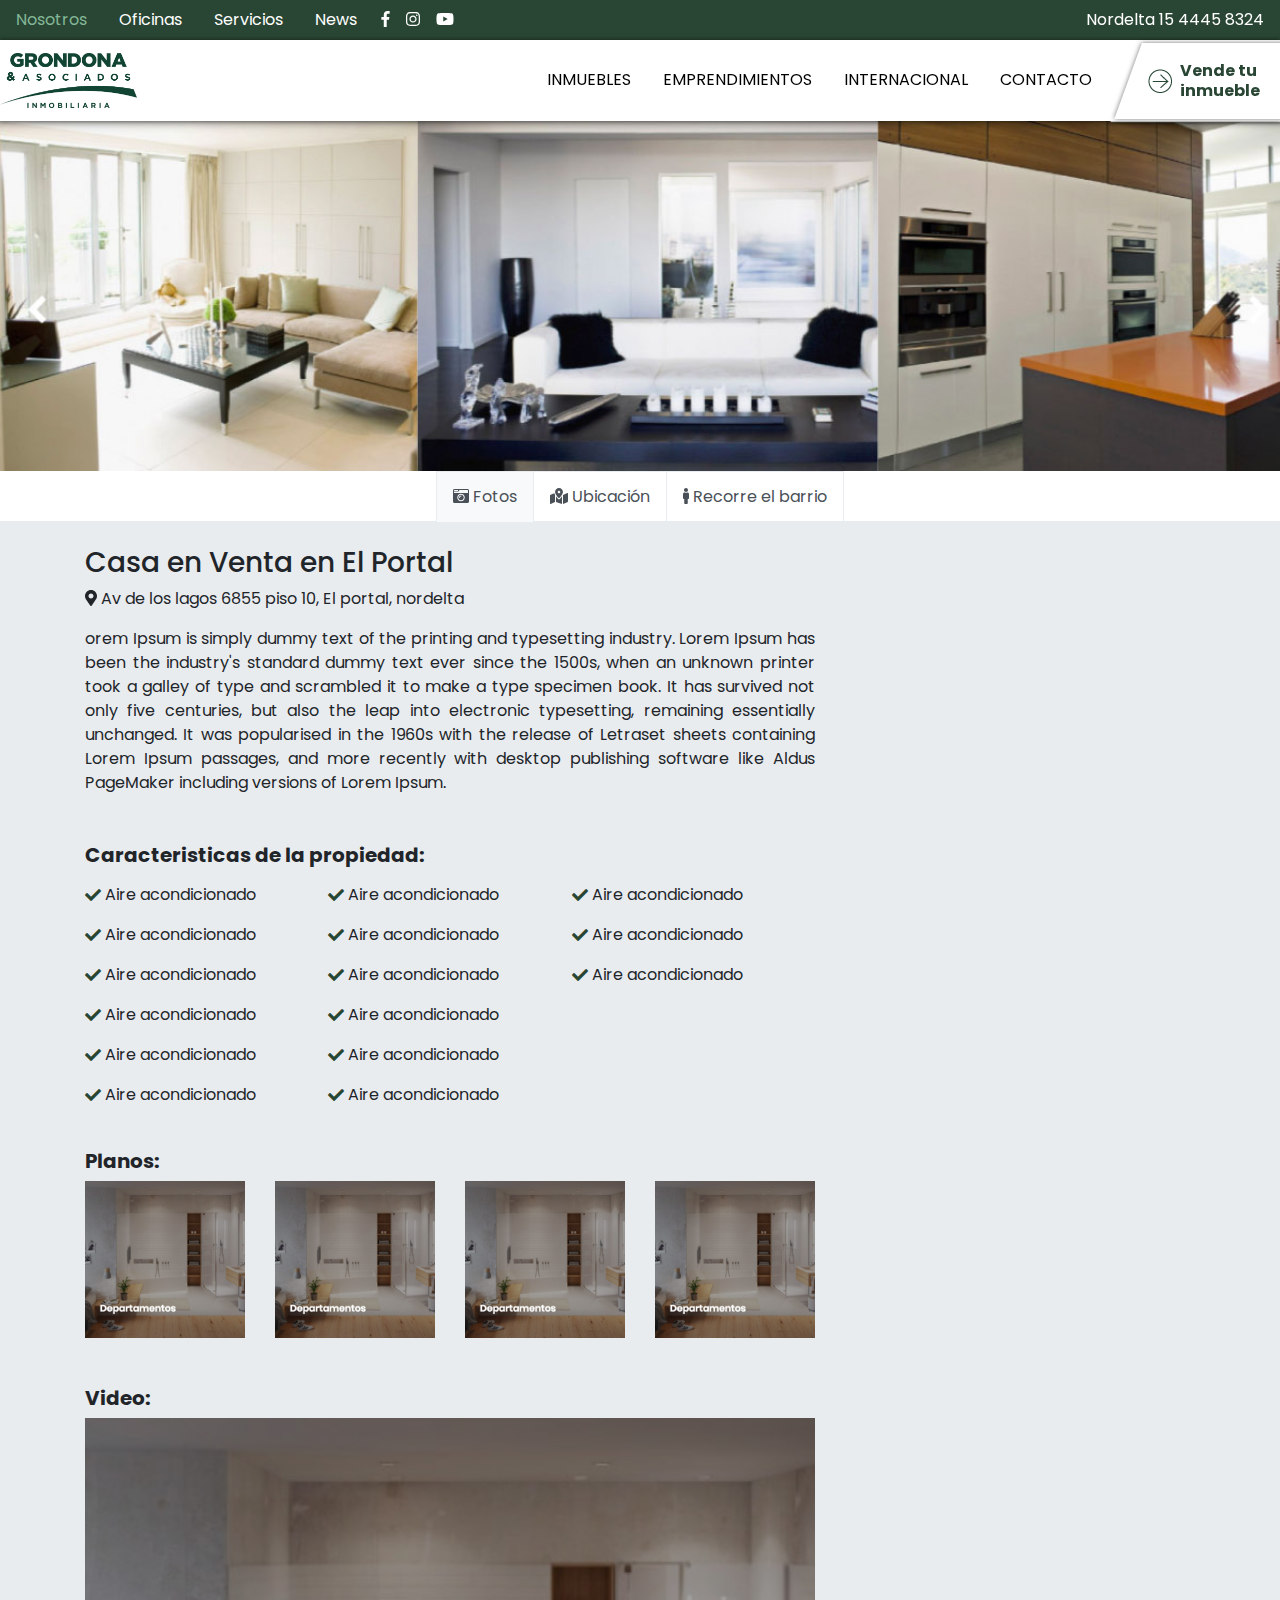
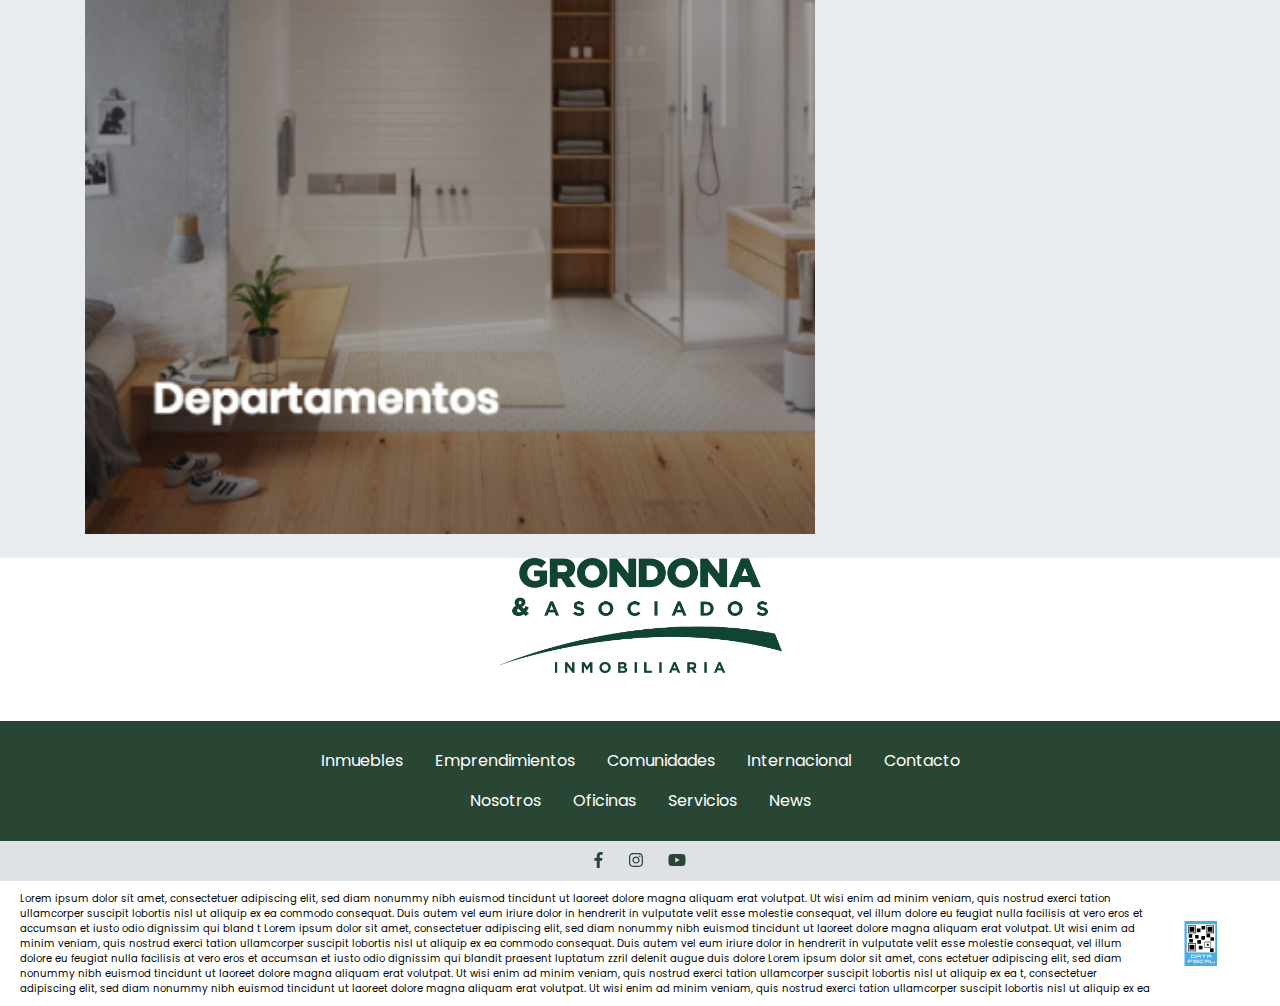
==== commit c6d5334a: "Inmueble 60 por ciento" ====
--- a/inmueble.html
+++ b/inmueble.html
@@ -198,502 +198,83 @@
                 </div>
             </div>
         </header>
-        <section id="buscador-interno">
-            <div>
-                <a class="desplegable" type="button" data-toggle="collapse" data-target="#collapseExample" aria-expanded="true" aria-controls="collapseExample">
-                    Refiná tu busqueda
-                </a>
-            </div>
-            <div class="collapse show" id="collapseExample">
-                <form>
-                    <div class="container">
+        <section id="banner-interno">
+            <img class="img" src="./assets/img/img5.jpg">
+        </section>
+        <section id="inmueble">
+            <ul class="nav tab-main" id="pills-tab" role="tablist">
+                <li class="nav-item">
+                  <a class="nav-link active" id="pills-home-tab" data-toggle="pill" href="#pills-home" role="tab" aria-controls="pills-home" aria-selected="true"><i class="fas fa-camera-retro"></i> Fotos</a>
+                </li>
+                <li class="nav-item">
+                  <a class="nav-link" id="pills-profile-tab" data-toggle="pill" href="#pills-profile" role="tab" aria-controls="pills-profile" aria-selected="false"><i class="fas fa-map-marked-alt"></i> Ubicación</a>
+                </li>
+                <li class="nav-item">
+                  <a class="nav-link" id="pills-contact-tab" data-toggle="pill" href="#pills-contact" role="tab" aria-controls="pills-contact" aria-selected="false"><i class="fas fa-male"></i> Recorre el barrio</a>
+                </li>
+              </ul>
+              <div class="tab-content" id="pills-tabContent">
+                <div class="tab-pane fade show active" id="pills-home" role="tabpanel" aria-labelledby="pills-home-tab">
+                    <div class="container py-4">
                         <div class="row">
-                            <div class="col-12 col-lg-quinto mb-4">
-                                <select>
-                                    <option disabled selected>Operación</option>
-                                </select>
-                            </div>
-                            <div class="col-12 col-lg-quinto mb-4">
-                                <select>
-                                    <option disabled selected>Tipo de propiedad</option>
-                                </select>
-                            </div>
-                            <div class="col-12 col-lg-quinto mb-4">
-                                <select>
-                                    <option disabled selected>Pais</option>
-                                </select>
-                            </div>
-                            <div class="col-12 col-lg-quinto mb-4">
-                                <select>
-                                    <option disabled selected>Localidad / Región</option>
-                                </select>
-                            </div>
-                            <div class="col-12 col-lg-quinto mb-4">
-                                <select>
-                                    <option disabled selected>Ambientes</option>
-                                </select>
-                            </div>
-                        </div>
-                        <div class="row align-items-center">
-                            <div class="col-12 col-lg-quinto mb-4">
-                                <select>
-                                    <option disabled selected>Ambientes</option>
-                                </select>
-                            </div>
-                            <div class="col-12 col-lg-quinto mb-4">
-                                <select>
-                                    <option disabled selected>Baños</option>
-                                </select>
-                            </div>
-                            <div class="col-12 col-lg-quinto mb-4">
-                                <div class="rangoSlider">
-                                    <p class="text-center" for="amount">Sup [<span class="amount">$0 - $300</span>] m2</p>
-                                    <div class="slider-range"></div>
+                            <div class="col-12 col-lg-8">
+                                <h3>Casa en Venta en El Portal</h3>
+                                <p class="location"><i class="fas fa-map-marker-alt"></i> Av de los lagos  6855 piso 10, El portal, nordelta</p>
+                                <p class="text-justify mb-5">orem Ipsum is simply dummy text of the printing and typesetting industry. Lorem Ipsum has been the industry's standard dummy text ever since the 1500s, when an unknown printer took a galley of type and scrambled it to make a type specimen book. It has survived not only five centuries, but also the leap into electronic typesetting, remaining essentially unchanged. It was popularised in the 1960s with the release of Letraset sheets containing Lorem Ipsum passages, and more recently with desktop publishing software like Aldus PageMaker including versions of Lorem Ipsum.</p>
+                                <h5><b>Caracteristicas de la propiedad:</b></h5>
+                                <div class="lista mb-4">
+                                    <ul class="nav flex-column">
+                                        <li>Aire acondicionado</li>
+                                        <li>Aire acondicionado</li>
+                                        <li>Aire acondicionado</li>
+                                        <li>Aire acondicionado</li>
+                                        <li>Aire acondicionado</li>
+                                        <li>Aire acondicionado</li>
+                                        <li>Aire acondicionado</li>
+                                        <li>Aire acondicionado</li>
+                                        <li>Aire acondicionado</li>
+                                        <li>Aire acondicionado</li>
+                                        <li>Aire acondicionado</li>
+                                        <li>Aire acondicionado</li>
+                                        <li>Aire acondicionado</li>
+                                        <li>Aire acondicionado</li>
+                                        <li>Aire acondicionado</li>
+                                    </ul>
                                 </div>
-                            </div>
-                            <div class="col-12 col-lg-quinto mb-4">
-                                <div class="rangoSlider">
-                                    <p class="text-center" for="amount">Sup [<span class="amount">$0 - $300</span>] m2</p>
-                                    <div class="slider-range"></div>
-                                </div>                                
-                            </div>
-                            <div class="col-12 col-lg-quinto mb-4">
-                                <input type="submit" value="BUSCAR">
-                            </div>
-                        </div>
-                        <div class="row">
-                            <div class="col-12 col-lg-6">
-                                <p class="mb-0">Filtros Aplicados: Venta</p>
-                            </div>
-                            <div class="ml-auto mr-auto mr-lg-0">
-                                <div class="d-flex align-items-center">
-                                    <select>
-                                        <option disabled selected>Ordenar</option>
-                                    </select>
-                                    <a href="#" class="mx-2 orden activo"><i class="fas fa-th"></i></a>
-                                    <a href="#" class=" orden"><i class="fas fa-list"></i></a>
-                                </div>
-                            </div>
-                        </div>
-                    </div>
-                </form>
-            </div>
-        </section>
-        <section id="inmuebles-list">
-            <div class="container">
-                <div class="row">
-                    <div class="col-12 col-lg-4 mb-5">
-                        <div class="item">
-                            <div class="imagen">
-                                <img src="./assets/img/img4.jpg">
-                                <div class="foot">
-                                    <p class="tipo">Venta</p>
-                                    <p class="precio">USD 100.000</p>
-                                </div>
-                            </div>
-                            <div class="caption">
-                                <div class="titulo">
-                                    <h3>Av. De Los Lagos 6855</h3>
-                                    <p>El Portal, Nordelta</p>
-                                </div>
-                                <div class="features row no-gutters justify-content-center text-center">
-                                    <div class="col-12 col-lg-4">
-                                        <i class="fas fa-vector-square"></i> 150m2
-                                    </div>
-                                    <div class="col-12 col-lg-4">
-                                        <i class="fas fa-bed"></i> 2 Dormitorios
-                                    </div>
-                                    <div class="col-12 col-lg-4">
-                                        <i class="fas fa-bath"></i> 1 Baño
+                                <h5><b>Planos:</b></h5>
+                                <div class="galeria mb-5">
+                                    <div class="row">
+                                        <div class="col-12 col-lg-3">
+                                            <div class="item">
+                                                <img src="./assets/img/img3.jpg">
+                                            </div>
+                                        </div>
+                                        <div class="col-12 col-lg-3">
+                                            <div class="item">
+                                                <img src="./assets/img/img3.jpg">
+                                            </div>
+                                        </div>
+                                        <div class="col-12 col-lg-3">
+                                            <div class="item">
+                                                <img src="./assets/img/img3.jpg">
+                                            </div>
+                                        </div>
+                                        <div class="col-12 col-lg-3">
+                                            <div class="item">
+                                                <img src="./assets/img/img3.jpg">
+                                            </div>
+                                        </div>
                                     </div>
                                 </div>
-                                <div class="foot">
-                                    <a href="#" class="link">Ver más</a>
-                                    <a href="#" class="share"><i class="fas fa-share-alt"></i></a>
-                                </div>
+                                <h5><b>Video:</b></h5>
+                                <img class="w-100" src="./assets/img/img3.jpg">
                             </div>
                         </div>
-                        
-                    </div>
-                    <div class="col-12 col-lg-4 mb-5">
-                        <div class="item">
-                            <div class="imagen">
-                                <img src="./assets/img/img4.jpg">
-                                <div class="foot">
-                                    <p class="tipo">Venta</p>
-                                    <p class="precio">USD 100.000</p>
-                                </div>
-                            </div>
-                            <div class="caption">
-                                <div class="titulo">
-                                    <h3>Av. De Los Lagos 6855</h3>
-                                    <p>El Portal, Nordelta</p>
-                                </div>
-                                <div class="features row no-gutters justify-content-center text-center">
-                                    <div class="col-4">
-                                        <i class="fas fa-vector-square"></i> 150m2
-                                    </div>
-                                    <div class="col-4">
-                                        <i class="fas fa-bed"></i> 2 Dormitorios
-                                    </div>
-                                    <div class="col-4">
-                                        <i class="fas fa-bath"></i> 1 Baño
-                                    </div>
-                                </div>
-                                <div class="foot">
-                                    <a href="#" class="link">Ver más</a>
-                                    <a href="#" class="share"><i class="fas fa-share-alt"></i></a>
-                                </div>
-                            </div>
-                        </div>
-                        
-                    </div>
-                    <div class="col-12 col-lg-4 mb-5">
-                        <div class="item">
-                            <div class="imagen">
-                                <img src="./assets/img/img4.jpg">
-                                <div class="foot">
-                                    <p class="tipo">Venta</p>
-                                    <p class="precio">USD 100.000</p>
-                                </div>
-                            </div>
-                            <div class="caption">
-                                <div class="titulo">
-                                    <h3>Av. De Los Lagos 6855</h3>
-                                    <p>El Portal, Nordelta</p>
-                                </div>
-                                <div class="features row no-gutters justify-content-center text-center">
-                                    <div class="col-4">
-                                        <i class="fas fa-vector-square"></i> 150m2
-                                    </div>
-                                    <div class="col-4">
-                                        <i class="fas fa-bed"></i> 2 Dormitorios
-                                    </div>
-                                    <div class="col-4">
-                                        <i class="fas fa-bath"></i> 1 Baño
-                                    </div>
-                                </div>
-                                <div class="foot">
-                                    <a href="#" class="link">Ver más</a>
-                                    <a href="#" class="share"><i class="fas fa-share-alt"></i></a>
-                                </div>
-                            </div>
-                        </div>
-                        
-                    </div>
-                </div>
-                <div class="row">
-                    <div class="col-12 col-lg-4 mb-5">
-                        <div class="item">
-                            <div class="imagen">
-                                <img src="./assets/img/img4.jpg">
-                                <div class="foot">
-                                    <p class="tipo">Venta</p>
-                                    <p class="precio">USD 100.000</p>
-                                </div>
-                            </div>
-                            <div class="caption">
-                                <div class="titulo">
-                                    <h3>Av. De Los Lagos 6855</h3>
-                                    <p>El Portal, Nordelta</p>
-                                </div>
-                                <div class="features row no-gutters justify-content-center text-center">
-                                    <div class="col-4">
-                                        <i class="fas fa-vector-square"></i> 150m2
-                                    </div>
-                                    <div class="col-4">
-                                        <i class="fas fa-bed"></i> 2 Dormitorios
-                                    </div>
-                                    <div class="col-4">
-                                        <i class="fas fa-bath"></i> 1 Baño
-                                    </div>
-                                </div>
-                                <div class="foot">
-                                    <a href="#" class="link">Ver más</a>
-                                    <a href="#" class="share"><i class="fas fa-share-alt"></i></a>
-                                </div>
-                            </div>
-                        </div>
-                        
-                    </div>
-                    <div class="col-12 col-lg-4 mb-5">
-                        <div class="item">
-                            <div class="imagen">
-                                <img src="./assets/img/img4.jpg">
-                                <div class="foot">
-                                    <p class="tipo">Venta</p>
-                                    <p class="precio">USD 100.000</p>
-                                </div>
-                            </div>
-                            <div class="caption">
-                                <div class="titulo">
-                                    <h3>Av. De Los Lagos 6855</h3>
-                                    <p>El Portal, Nordelta</p>
-                                </div>
-                                <div class="features row no-gutters justify-content-center text-center">
-                                    <div class="col-4">
-                                        <i class="fas fa-vector-square"></i> 150m2
-                                    </div>
-                                    <div class="col-4">
-                                        <i class="fas fa-bed"></i> 2 Dormitorios
-                                    </div>
-                                    <div class="col-4">
-                                        <i class="fas fa-bath"></i> 1 Baño
-                                    </div>
-                                </div>
-                                <div class="foot">
-                                    <a href="#" class="link">Ver más</a>
-                                    <a href="#" class="share"><i class="fas fa-share-alt"></i></a>
-                                </div>
-                            </div>
-                        </div>
-                        
-                    </div>
-                    <div class="col-12 col-lg-4 mb-5">
-                        <div class="item">
-                            <div class="imagen">
-                                <img src="./assets/img/img4.jpg">
-                                <div class="foot">
-                                    <p class="tipo">Venta</p>
-                                    <p class="precio">USD 100.000</p>
-                                </div>
-                            </div>
-                            <div class="caption">
-                                <div class="titulo">
-                                    <h3>Av. De Los Lagos 6855</h3>
-                                    <p>El Portal, Nordelta</p>
-                                </div>
-                                <div class="features row no-gutters justify-content-center text-center">
-                                    <div class="col-4">
-                                        <i class="fas fa-vector-square"></i> 150m2
-                                    </div>
-                                    <div class="col-4">
-                                        <i class="fas fa-bed"></i> 2 Dormitorios
-                                    </div>
-                                    <div class="col-4">
-                                        <i class="fas fa-bath"></i> 1 Baño
-                                    </div>
-                                </div>
-                                <div class="foot">
-                                    <a href="#" class="link">Ver más</a>
-                                    <a href="#" class="share"><i class="fas fa-share-alt"></i></a>
-                                </div>
-                            </div>
-                        </div>
-                        
-                    </div>
-                </div>
-                <div class="row">
-                    <div class="col-12 col-lg-4 mb-5">
-                        <div class="item">
-                            <div class="imagen">
-                                <img src="./assets/img/img4.jpg">
-                                <div class="foot">
-                                    <p class="tipo">Venta</p>
-                                    <p class="precio">USD 100.000</p>
-                                </div>
-                            </div>
-                            <div class="caption">
-                                <div class="titulo">
-                                    <h3>Av. De Los Lagos 6855</h3>
-                                    <p>El Portal, Nordelta</p>
-                                </div>
-                                <div class="features row no-gutters justify-content-center text-center">
-                                    <div class="col-4">
-                                        <i class="fas fa-vector-square"></i> 150m2
-                                    </div>
-                                    <div class="col-4">
-                                        <i class="fas fa-bed"></i> 2 Dormitorios
-                                    </div>
-                                    <div class="col-4">
-                                        <i class="fas fa-bath"></i> 1 Baño
-                                    </div>
-                                </div>
-                                <div class="foot">
-                                    <a href="#" class="link">Ver más</a>
-                                    <a href="#" class="share"><i class="fas fa-share-alt"></i></a>
-                                </div>
-                            </div>
-                        </div>
-                        
-                    </div>
-                    <div class="col-12 col-lg-4 mb-5">
-                        <div class="item">
-                            <div class="imagen">
-                                <img src="./assets/img/img4.jpg">
-                                <div class="foot">
-                                    <p class="tipo">Venta</p>
-                                    <p class="precio">USD 100.000</p>
-                                </div>
-                            </div>
-                            <div class="caption">
-                                <div class="titulo">
-                                    <h3>Av. De Los Lagos 6855</h3>
-                                    <p>El Portal, Nordelta</p>
-                                </div>
-                                <div class="features row no-gutters justify-content-center text-center">
-                                    <div class="col-4">
-                                        <i class="fas fa-vector-square"></i> 150m2
-                                    </div>
-                                    <div class="col-4">
-                                        <i class="fas fa-bed"></i> 2 Dormitorios
-                                    </div>
-                                    <div class="col-4">
-                                        <i class="fas fa-bath"></i> 1 Baño
-                                    </div>
-                                </div>
-                                <div class="foot">
-                                    <a href="#" class="link">Ver más</a>
-                                    <a href="#" class="share"><i class="fas fa-share-alt"></i></a>
-                                </div>
-                            </div>
-                        </div>
-                        
-                    </div>
-                    <div class="col-12 col-lg-4 mb-5">
-                        <div class="item">
-                            <div class="imagen">
-                                <img src="./assets/img/img4.jpg">
-                                <div class="foot">
-                                    <p class="tipo">Venta</p>
-                                    <p class="precio">USD 100.000</p>
-                                </div>
-                            </div>
-                            <div class="caption">
-                                <div class="titulo">
-                                    <h3>Av. De Los Lagos 6855</h3>
-                                    <p>El Portal, Nordelta</p>
-                                </div>
-                                <div class="features row no-gutters justify-content-center text-center">
-                                    <div class="col-4">
-                                        <i class="fas fa-vector-square"></i> 150m2
-                                    </div>
-                                    <div class="col-4">
-                                        <i class="fas fa-bed"></i> 2 Dormitorios
-                                    </div>
-                                    <div class="col-4">
-                                        <i class="fas fa-bath"></i> 1 Baño
-                                    </div>
-                                </div>
-                                <div class="foot">
-                                    <a href="#" class="link">Ver más</a>
-                                    <a href="#" class="share"><i class="fas fa-share-alt"></i></a>
-                                </div>
-                            </div>
-                        </div>
-                        
-                    </div>
-                </div>
-                <div class="row">
-                    <div class="col-12 col-lg-4 mb-5">
-                        <div class="item">
-                            <div class="imagen">
-                                <img src="./assets/img/img4.jpg">
-                                <div class="foot">
-                                    <p class="tipo">Venta</p>
-                                    <p class="precio">USD 100.000</p>
-                                </div>
-                            </div>
-                            <div class="caption">
-                                <div class="titulo">
-                                    <h3>Av. De Los Lagos 6855</h3>
-                                    <p>El Portal, Nordelta</p>
-                                </div>
-                                <div class="features row no-gutters justify-content-center text-center">
-                                    <div class="col-4">
-                                        <i class="fas fa-vector-square"></i> 150m2
-                                    </div>
-                                    <div class="col-4">
-                                        <i class="fas fa-bed"></i> 2 Dormitorios
-                                    </div>
-                                    <div class="col-4">
-                                        <i class="fas fa-bath"></i> 1 Baño
-                                    </div>
-                                </div>
-                                <div class="foot">
-                                    <a href="#" class="link">Ver más</a>
-                                    <a href="#" class="share"><i class="fas fa-share-alt"></i></a>
-                                </div>
-                            </div>
-                        </div>
-                        
-                    </div>
-                    <div class="col-12 col-lg-4 mb-5">
-                        <div class="item">
-                            <div class="imagen">
-                                <img src="./assets/img/img4.jpg">
-                                <div class="foot">
-                                    <p class="tipo">Venta</p>
-                                    <p class="precio">USD 100.000</p>
-                                </div>
-                            </div>
-                            <div class="caption">
-                                <div class="titulo">
-                                    <h3>Av. De Los Lagos 6855</h3>
-                                    <p>El Portal, Nordelta</p>
-                                </div>
-                                <div class="features row no-gutters justify-content-center text-center">
-                                    <div class="col-4">
-                                        <i class="fas fa-vector-square"></i> 150m2
-                                    </div>
-                                    <div class="col-4">
-                                        <i class="fas fa-bed"></i> 2 Dormitorios
-                                    </div>
-                                    <div class="col-4">
-                                        <i class="fas fa-bath"></i> 1 Baño
-                                    </div>
-                                </div>
-                                <div class="foot">
-                                    <a href="#" class="link">Ver más</a>
-                                    <a href="#" class="share"><i class="fas fa-share-alt"></i></a>
-                                </div>
-                            </div>
-                        </div>
-                        
-                    </div>
-                    <div class="col-12 col-lg-4 mb-5">
-                        <div class="item">
-                            <div class="imagen">
-                                <img src="./assets/img/img4.jpg">
-                                <div class="foot">
-                                    <p class="tipo">Venta</p>
-                                    <p class="precio">USD 100.000</p>
-                                </div>
-                            </div>
-                            <div class="caption">
-                                <div class="titulo">
-                                    <h3>Av. De Los Lagos 6855</h3>
-                                    <p>El Portal, Nordelta</p>
-                                </div>
-                                <div class="features row no-gutters justify-content-center text-center">
-                                    <div class="col-4">
-                                        <i class="fas fa-vector-square"></i> 150m2
-                                    </div>
-                                    <div class="col-4">
-                                        <i class="fas fa-bed"></i> 2 Dormitorios
-                                    </div>
-                                    <div class="col-4">
-                                        <i class="fas fa-bath"></i> 1 Baño
-                                    </div>
-                                </div>
-                                <div class="foot">
-                                    <a href="#" class="link">Ver más</a>
-                                    <a href="#" class="share"><i class="fas fa-share-alt"></i></a>
-                                </div>
-                            </div>
-                        </div>
-                        
-                    </div>
-                </div>
-                <div class="row navegador">
-                    <div class="col-12 col-lg-6 text-center text-lg-left">
-                        <a href="#">Anterior</a>
-                    </div>
-                    <div class="col-12 col-lg-6 text-center text-lg-right">
-                        <a href="#">Siguiente</a>
-                    </div>
-                </div>
-            </div>
+                    </div>
+                </div>
+                <div class="tab-pane fade" id="pills-profile" role="tabpanel" aria-labelledby="pills-profile-tab">...</div>
+                <div class="tab-pane fade" id="pills-contact" role="tabpanel" aria-labelledby="pills-contact-tab">...</div>
+              </div>
         </section>
         <footer>
             <div class="container">
--- a/assets/css/creative.min.css
+++ b/assets/css/creative.min.css
@@ -1 +1 @@
-.bg-marron{background-color:#294634}.bg-blanco{background-color:#fff}body,html{width:100%;height:100%}body{font-family:'Poppins', sans-serif}hr{max-width:50px;border-width:3px;border-color:#294634}hr.light{border-color:#fff}a{color:#294634;-webkit-transition:all 0.2s;-moz-transition:all 0.2s;transition:all 0.2s}a:hover{color:#294634;text-decoration:none}h1,h2,h3,h4,h5,h6{font-family:'Poppins', sans-serif}img{max-width:100%}.bg-primary{background-color:#294634 !important}.bg-dark{background-color:#212529 !important}.text-faded{color:rgba(255,255,255,0.7)}section{padding:80px 0}.section-heading{margin-top:0}::-moz-selection{color:#fff;background:#212529;text-shadow:none}::selection{color:#fff;background:#212529;text-shadow:none}img::selection{color:#fff;background:transparent}img::-moz-selection{color:#fff;background:transparent}::-webkit-scrollbar{width:6px}::-webkit-scrollbar-track{background:transparent}::-webkit-scrollbar-track:hover{background:#000}::-webkit-scrollbar-thumb{background:#888}::-webkit-scrollbar-thumb:hover{background:#555}.titulo-seccion{color:#294634;font-weight:500;font-size:22px;position:relative;padding-left:20px;margin-left:40px}.titulo-seccion:before{content:'';position:absolute;top:0;left:0;width:15px;height:100%;background-color:#294634}.img-fondo{position:relative;overflow:hidden}.img-fondo *{z-index:3;position:relative}.img-fondo .overlay{position:absolute;top:0;left:0;width:100%;height:100%;background-color:rgba(0,0,0,0.3);z-index:2}.img-fondo .fondo{position:absolute;top:50%;left:50%;min-width:100%;min-height:100%;transform:translate(-50%, -50%);z-index:1;-webkit-transition:all 0.2s;-moz-transition:all 0.2s;transition:all 0.2s}.img-fondo:hover .fondo{transform:translate(-50%, -50%) scale(1.5, 1.5) rotate(15deg)}#contador{position:relative;overflow:hidden;color:#fff;padding:50px 0}#contador .overlay{position:absolute;top:0;left:0;width:100%;height:100%;background-color:rgba(41,70,52,0.9);z-index:2}#contador .fondo{position:absolute;top:50%;left:50%;min-width:100%;min-height:100%;transform:translate(-50%, -50%);z-index:1}#contador .contenido{position:relative;z-index:3}@media (max-width: 992px){#contador .contenido{text-align:center}}#inmueble-perfecto .img-fondo{height:400px}#inmueble-perfecto .img-fondo span{position:absolute;bottom:40px;left:40px;color:#fff;font-size:26px;font-weight:700}#news{position:relative}#news>.fondo{position:absolute;top:0;left:0;width:100%;height:50%;z-index:-1;background-color:#dee2e6}#compraVenta .verde{background-color:#294634;color:#fff;text-align:center;padding:30px}#compraVenta .verde h3{text-transform:uppercase;font-size:22px}#compraVenta .verde a.btn{background-color:#dee2e6}#compraVenta .verde a.btn:hover{background-color:#fff}#compraVenta .gris{background-color:#dee2e6;color:#294634;text-align:center;padding:30px}#compraVenta .gris h3{text-transform:uppercase;font-size:22px}#compraVenta .gris a.btn{background-color:#294634;color:#fff}#compraVenta .gris a.btn:hover{background-color:#4f8664}footer .menus{background-color:#294634;padding:20px 0}footer .menus .nav-link{color:#fff}footer .menus .nav-link:hover{color:#84b797}footer .social{background-color:#dee2e6}footer .social .nav-link{padding:.5rem .8rem;color:#294634}footer .social .nav-link:hover{color:#84b797}footer .copyright{padding:10px 20px}footer .copyright p{font-size:10px;color:#000}header .navigation-header .topbar{background-color:#294634}header .navigation-header .topbar .nav-link{color:#fff}header .navigation-header .topbar .nav-link:hover{color:#84b797}header .navigation-header .topbar .social .nav-link{padding:.5rem .5rem;-webkit-transition:all 0.2s;-moz-transition:all 0.2s;transition:all 0.2s}header .navigation-header .topbar .social .nav-link:hover{transform:scale(1.2, 1.2)}header .navigation-header .navigation{background-color:rgba(255,255,255,0.77);-webkit-box-shadow:0px 0px 5px 0px rgba(0,0,0,0.55);-moz-box-shadow:0px 0px 5px 0px rgba(0,0,0,0.55);box-shadow:0px 0px 5px 0px rgba(0,0,0,0.55)}header .navigation-header .navigation .logo img{max-height:55px}header .navigation-header .navigation .nav .nav-item{padding:20px 0}header .navigation-header .navigation .nav .nav-link{text-transform:uppercase;border-bottom:1px solid transparent;color:#000}header .navigation-header .navigation .nav .nav-link:hover{color:#294634;border-bottom:1px solid #294634}header .navigation-header .navigation .btn-right{position:relative;padding:20px;margin-left:20px}header .navigation-header .navigation .btn-right *{z-index:2}header .navigation-header .navigation .btn-right p{font-weight:700;color:#294634;line-height:1.2}header .navigation-header .navigation .btn-right:after{content:'';position:absolute;top:2px;left:0px;right:-20px;bottom:0;transform:skewX(-20deg);background-color:#fff;z-index:1;-webkit-box-shadow:0px 0px 5px 0px rgba(0,0,0,0.55);-moz-box-shadow:0px 0px 5px 0px rgba(0,0,0,0.55);box-shadow:0px 0px 5px 0px rgba(0,0,0,0.55);-webkit-transition:all 0.2s;-moz-transition:all 0.2s;transition:all 0.2s}header .navigation-header .navigation .btn-right:hover p{color:#4f8664}header .navigation-header .navigation .btn-right:hover:after{background-color:#e9ecef}header .navigation-header .navigation .desplegable-mega .submenu{margin-top:15px;display:none;opacity:0;width:100%;position:absolute;left:0;-webkit-transition:all 0.2s;-moz-transition:all 0.2s;transition:all 0.2s}header .navigation-header .navigation .desplegable-mega .submenu .titulo{padding:15px 20px}header .navigation-header .navigation .desplegable-mega .submenu .titulo a{color:#fff}header .navigation-header .navigation .desplegable-mega .submenu .titulo a:hover{color:#84b797}header .navigation-header .navigation .desplegable-mega .submenu .caption{padding:15px 20px}header .navigation-header .navigation .desplegable-mega .submenu .caption .nav{height:170px;overflow-y:scroll}header .navigation-header .navigation .desplegable-mega .submenu .caption .nav .nav-item{padding:2px 0}header .navigation-header .navigation .desplegable-mega .submenu .caption .nav .nav-item a{color:#fff}header .navigation-header .navigation .desplegable-mega .submenu .caption .nav .nav-item a:hover{color:#84b797}header .navigation-header .navigation .desplegable-mega .submenu .caption .vermas-arrow span{color:#fff}header .navigation-header .navigation .desplegable-mega .submenu .col-12:first-child .titulo{background-color:#294634}header .navigation-header .navigation .desplegable-mega .submenu .col-12:nth-child(2) .titulo{background-color:#224c14}header .navigation-header .navigation .desplegable-mega .submenu .col-12:nth-child(3) .titulo{background-color:#294634}header .navigation-header .navigation .desplegable-mega .submenu .col-12:nth-child(4) .titulo{background-color:#224c14}header .navigation-header .navigation .desplegable-mega .submenu .col-12:first-child .caption{background-color:#2f6040}header .navigation-header .navigation .desplegable-mega .submenu .col-12:nth-child(2) .caption{background-color:#225b0c}header .navigation-header .navigation .desplegable-mega .submenu .col-12:nth-child(3) .caption{background-color:#2f6040}header .navigation-header .navigation .desplegable-mega .submenu .col-12:nth-child(4) .caption{background-color:#225b0c}header .navigation-header .navigation .desplegable-mega:hover .submenu{display:block;opacity:1}header .bars-toggler{position:fixed;top:2px;right:2px;font-size:20px;height:50px;width:50px;background:#212529;padding:15px 20px;border-radius:3px;display:none;z-index:99999;color:#fff}header .bars-toggler .fa-bars,header .bars-toggler .fa-times{position:absolute;top:50%;left:50%;transform:translate(-50%, -50%)}header .bars-toggler.activo .fa-bars{display:none}header .bars-toggler.activo .fa-times{display:block}header .bars-toggler .fa-times{display:none}@media (max-width: 991px){header .bars-toggler{display:block}header .navigation-header{display:none;width:100vw;height:100vh;background-color:rgba(255,255,255,0.9)}header .navigation-header .topbar{margin-top:52px;background-color:#000;text-align:center}header .navigation-header .topbar .menu .nav-link{padding:.5rem}header .navigation-header .navigation{width:100%;height:calc(100% - 132px);background-color:transparent;overflow-y:scroll}header .navigation-header .navigation .container-fluid,header .navigation-header .navigation .row{height:100%}header .navigation-header .navigation .logo{display:block;width:100%;margin-top:10px;text-align:center}header .navigation-header .navigation .nav{width:100%;flex-flow:column;text-align:center;margin:0 auto}header .navigation-header .navigation .btn-right{margin:auto auto 0 auto}}.text-primary{color:#294634 !important}.btn{font-weight:700;text-transform:uppercase;border:none;padding:6px 12px;border-radius:0;font-family:'Poppins', sans-serif}.btn-xl{padding:1rem 2rem}.btn-primary{background-color:#294634;border-color:#294634}.btn-primary:hover,.btn-primary:focus,.btn-primary:active{color:#fff;background-color:#203628 !important}.btn-primary:active,.btn-primary:focus{box-shadow:0 0 0 0.2rem rgba(240,95,64,0.5) !important}#banner{padding:0;height:650px;overflow:hidden;position:relative}#banner .img{position:absolute;top:50%;left:50%;transform:translate(-50%, -50%);z-index:1;min-width:100%;min-height:100%;max-width:none}#banner .caption{position:absolute;top:30%;right:40px;z-index:2;text-align:right}#banner .caption h2{color:#fff;text-transform:uppercase;font-size:60px;line-height:1.1;font-weight:700;text-shadow:2px 2px 8px rgba(0,0,0,0.7)}@media (max-width: 992px){#banner .caption h2{font-size:40px}}#banner .caption p{color:#fff;font-size:22px;text-shadow:2px 2px 8px rgba(0,0,0,0.7)}#banner .caption .vermas-arrow{color:#fff;display:inline-block;text-transform:uppercase;font-weight:700}#banner .caption .vermas-arrow:hover{color:#e9ecef}#buscador{padding:0;margin-top:-50px;position:relative;z-index:2}#buscador .contenido{overflow:hidden;background-color:#294634}#buscador .contenido .toggle-radio{display:flex;position:relative;justify-content:center;align-items:center;height:100px;background-color:#1c3826}#buscador .contenido .toggle-radio *{position:relative}#buscador .contenido .toggle-radio input[type="radio"]{width:0;height:0;opacity:0}#buscador .contenido .toggle-radio a{text-align:center;flex-grow:1;color:#fff}#buscador .contenido .toggle-radio:before{content:'';position:absolute;top:0;left:-20px;width:calc(50% + 20px);height:100%;background-color:#294634;transform:skewX(-20deg);-webkit-transition:all 0.2s;-moz-transition:all 0.2s;transition:all 0.2s;-webkit-box-shadow:0px 0px 5px 0px rgba(0,0,0,0.55);-moz-box-shadow:0px 0px 5px 0px rgba(0,0,0,0.55);box-shadow:0px 0px 5px 0px rgba(0,0,0,0.55)}#buscador .contenido .toggle-radio.activo:before{left:calc(50%)}#buscador .contenido .skew-right{position:relative}#buscador .contenido .skew-right:before{content:'';position:absolute;right:-20px;width:50%;height:100%;background-color:#1c3826;transform:skewX(-20deg)}#buscador .contenido select{width:100%;padding:10px 15px;background-color:#f2f2f2}#buscador .contenido input[type="submit"]{background-color:#1c3826;width:100%;border:0px solid transparent;color:#fff;font-weight:700;padding:10px 15px;cursor:pointer;-webkit-transition:all 0.2s;-moz-transition:all 0.2s;transition:all 0.2s}#buscador .contenido input[type="submit"]:hover{background-color:#fff;color:#1c3826}#buscador-interno{background-color:#f8f9fa;padding:0}#buscador-interno .desplegable{width:100%;background-color:#495057;color:#fff;padding:8px;border:0px;text-align:center;cursor:pointer;position:relative}#buscador-interno .desplegable:hover{background-color:#868e96}#buscador-interno .desplegable:before{position:absolute;z-index:2;color:#fff;top:50%;right:10px;transform:translateY(-50%);font-family:'Font Awesome 5 Free';font-weight:900;content:'\f078'}#buscador-interno .desplegable[aria-expanded="true"]:before{content:'\f077'}#buscador-interno .collapse{padding:40px 0}#buscador-interno .orden{color:#adb5bd;border:1px solid #adb5bd;padding:10px 15px}#buscador-interno .orden:hover,#buscador-interno .orden.activo{color:#294634;border:1px solid #294634}@media (min-width: 992px){#buscador-interno .col-lg-quinto{flex:0 0 20%;max-width:20%}}#buscador-interno select{width:100%;padding:10px 15px;background-color:#fff;border-color:transparent}#buscador-interno input[type="submit"]{background-color:#1c3826;width:100%;border:0px solid transparent;color:#fff;font-weight:700;padding:10px 15px;cursor:pointer;-webkit-transition:all 0.2s;-moz-transition:all 0.2s;transition:all 0.2s}#buscador-interno input[type="submit"]:hover{background-color:#dee2e6;color:#1c3826}#buscador-interno .rangoSlider .ui-widget-header{background-color:#294634}#buscador-interno .rangoSlider .ui-slider-horizontal{height:1px;border:1px solid #294634;margin-top:5px}#buscador-interno .rangoSlider .ui-slider-handle{border-radius:50px;border:1px solid #294634;background-color:#294634;margin-top:-4px}.emprendimientos-slick .img-fondo{display:block;height:100%}.emprendimientos-slick .img-fondo span{position:absolute;font-weight:700;color:#fff;bottom:40px;left:40px}.emprendimientos-slick .slick-slide{height:400px;width:100vw;padding:0 10px}@media (min-width: 992px){.emprendimientos-slick .slick-slide:nth-of-type(odd){width:calc(100vw * .7)}.emprendimientos-slick .slick-slide:nth-of-type(even){width:calc(100vw * .3)}}.emprendimientos-slick .slick-prev,.emprendimientos-slick .slick-next{top:-55px;border:1px solid transparent;background:transparent}.emprendimientos-slick .slick-prev:before,.emprendimientos-slick .slick-next:before{content:'';position:absolute;top:0;left:0;width:100%;height:100%;background-position:center center;background-repeat:no-repeat;opacity:.6;-webkit-transition:all 0.2s;-moz-transition:all 0.2s;transition:all 0.2s}.emprendimientos-slick .slick-prev:before:hover,.emprendimientos-slick .slick-next:before:hover{opacity:1}.emprendimientos-slick .slick-prev:hover:before,.emprendimientos-slick .slick-next:hover:before{opacity:1}.emprendimientos-slick .slick-prev{right:55px;left:inherit}.emprendimientos-slick .slick-prev:before{background-image:url(../img/slick-prev.png)}.emprendimientos-slick .slick-next{right:15px}.emprendimientos-slick .slick-next:before{background-image:url(../img/slick-next.png)}.news-slick .img-fondo{display:block;height:100%}.news-slick .img-fondo span{position:absolute;font-weight:700;color:#fff;bottom:40px;left:40px}.news-slick .img-fondo .hover{opacity:0;color:#fff;position:absolute;z-index:5;background-color:rgba(0,0,0,0.7);width:100%;height:100%;padding:80px 30px 30px 30px;-webkit-transition:all 0.2s;-moz-transition:all 0.2s;transition:all 0.2s}.news-slick .img-fondo .hover:hover{opacity:1}.news-slick .img-fondo .hover h4{font-weight:700}.news-slick .slick-slide{height:400px;margin:0 10px}.news-slick .slick-prev,.news-slick .slick-next{top:-55px;border:1px solid transparent;background:transparent}.news-slick .slick-prev:before,.news-slick .slick-next:before{content:'';position:absolute;top:0;left:0;width:100%;height:100%;background-position:center center;background-repeat:no-repeat;opacity:.6;-webkit-transition:all 0.2s;-moz-transition:all 0.2s;transition:all 0.2s}.news-slick .slick-prev:before:hover,.news-slick .slick-next:before:hover{opacity:1}.news-slick .slick-prev:hover:before,.news-slick .slick-next:hover:before{opacity:1}.news-slick .slick-prev{right:55px;left:inherit}.news-slick .slick-prev:before{background-image:url(../img/slick-prev.png)}.news-slick .slick-next{right:15px}.news-slick .slick-next:before{background-image:url(../img/slick-next.png)}#inmuebles-list .item{border:1px solid #dee2e6;-webkit-transition:all 0.2s;-moz-transition:all 0.2s;transition:all 0.2s}#inmuebles-list .item:hover{border:1px solid #294634}#inmuebles-list .item:hover .caption .foot{border-top:1px solid #294634}#inmuebles-list .item:hover .caption .foot .link{border-right:1px solid #294634}#inmuebles-list .item .imagen{position:relative;height:280px;overflow:hidden}#inmuebles-list .item .imagen img{position:absolute;top:50%;left:50%;transform:translate(-50%, -50%);min-width:100%;min-height:100%;max-width:none}#inmuebles-list .item .imagen .foot{position:absolute;bottom:0;left:0;width:100%;display:flex;color:#fff;font-weight:700;text-transform:uppercase}#inmuebles-list .item .imagen .foot .tipo{padding:10px;background-color:rgba(0,0,0,0.7);flex-grow:1;margin-bottom:0}#inmuebles-list .item .imagen .foot .precio{padding:10px;background-color:#294634;margin-bottom:0}@media (max-width: 992px){#inmuebles-list .item .imagen{height:320px}}#inmuebles-list .item .caption .titulo{padding:30px 10px}#inmuebles-list .item .caption .titulo h3{font-size:22px;margin-bottom:5px}#inmuebles-list .item .caption .titulo p{color:#868e96;margin-bottom:0}#inmuebles-list .item .caption .features{font-size:12px;color:#868e96;padding:0 10px 20px 10px}#inmuebles-list .item .caption .foot{display:flex;border-top:1px solid #ced4da}#inmuebles-list .item .caption .foot .link{padding:10px;border-right:1px solid #ced4da;text-transform:uppercase;flex-grow:1;color:#868e96;font-weight:600}#inmuebles-list .item .caption .foot .link:hover{color:#294634}#inmuebles-list .item .caption .foot .share{padding:10px 15px;color:#868e96}#inmuebles-list .item .caption .foot .share:hover{color:#294634}#inmuebles-list .navegador a{font-size:20px;color:#868e96}#inmuebles-list .navegador a:hover{color:#294634}
+.bg-marron{background-color:#294634}.bg-blanco{background-color:#fff}body,html{width:100%;height:100%}body{font-family:'Poppins', sans-serif}hr{max-width:50px;border-width:3px;border-color:#294634}hr.light{border-color:#fff}a{color:#294634;-webkit-transition:all 0.2s;-moz-transition:all 0.2s;transition:all 0.2s}a:hover{color:#294634;text-decoration:none}h1,h2,h3,h4,h5,h6{font-family:'Poppins', sans-serif}img{max-width:100%}.bg-primary{background-color:#294634 !important}.bg-dark{background-color:#212529 !important}.text-faded{color:rgba(255,255,255,0.7)}section{padding:80px 0}.section-heading{margin-top:0}::-moz-selection{color:#fff;background:#212529;text-shadow:none}::selection{color:#fff;background:#212529;text-shadow:none}img::selection{color:#fff;background:transparent}img::-moz-selection{color:#fff;background:transparent}::-webkit-scrollbar{width:6px}::-webkit-scrollbar-track{background:transparent}::-webkit-scrollbar-track:hover{background:#000}::-webkit-scrollbar-thumb{background:#888}::-webkit-scrollbar-thumb:hover{background:#555}.titulo-seccion{color:#294634;font-weight:500;font-size:22px;position:relative;padding-left:20px;margin-left:40px}.titulo-seccion:before{content:'';position:absolute;top:0;left:0;width:15px;height:100%;background-color:#294634}.img-fondo{position:relative;overflow:hidden}.img-fondo *{z-index:3;position:relative}.img-fondo .overlay{position:absolute;top:0;left:0;width:100%;height:100%;background-color:rgba(0,0,0,0.3);z-index:2}.img-fondo .fondo{position:absolute;top:50%;left:50%;min-width:100%;min-height:100%;transform:translate(-50%, -50%);z-index:1;-webkit-transition:all 0.2s;-moz-transition:all 0.2s;transition:all 0.2s}.img-fondo:hover .fondo{transform:translate(-50%, -50%) scale(1.5, 1.5) rotate(15deg)}#contador{position:relative;overflow:hidden;color:#fff;padding:50px 0}#contador .overlay{position:absolute;top:0;left:0;width:100%;height:100%;background-color:rgba(41,70,52,0.9);z-index:2}#contador .fondo{position:absolute;top:50%;left:50%;min-width:100%;min-height:100%;transform:translate(-50%, -50%);z-index:1}#contador .contenido{position:relative;z-index:3}@media (max-width: 992px){#contador .contenido{text-align:center}}#inmueble-perfecto .img-fondo{height:400px}#inmueble-perfecto .img-fondo span{position:absolute;bottom:40px;left:40px;color:#fff;font-size:26px;font-weight:700}#news{position:relative}#news>.fondo{position:absolute;top:0;left:0;width:100%;height:50%;z-index:-1;background-color:#dee2e6}#compraVenta .verde{background-color:#294634;color:#fff;text-align:center;padding:30px}#compraVenta .verde h3{text-transform:uppercase;font-size:22px}#compraVenta .verde a.btn{background-color:#dee2e6}#compraVenta .verde a.btn:hover{background-color:#fff}#compraVenta .gris{background-color:#dee2e6;color:#294634;text-align:center;padding:30px}#compraVenta .gris h3{text-transform:uppercase;font-size:22px}#compraVenta .gris a.btn{background-color:#294634;color:#fff}#compraVenta .gris a.btn:hover{background-color:#4f8664}footer .menus{background-color:#294634;padding:20px 0}footer .menus .nav-link{color:#fff}footer .menus .nav-link:hover{color:#84b797}footer .social{background-color:#dee2e6}footer .social .nav-link{padding:.5rem .8rem;color:#294634}footer .social .nav-link:hover{color:#84b797}footer .copyright{padding:10px 20px}footer .copyright p{font-size:10px;color:#000}#banner-interno{height:350px;position:relative;overflow:hidden}#banner-interno img.img{position:absolute;top:50%;left:50%;transform:translate(-50%, -50%);min-width:100%;min-height:100%;max-width:none}.galeria .item{position:relative;cursor:pointer}.galeria .item:hover:after{position:absolute;top:0;right:0;left:0;bottom:0;background:rgba(0,0,0,0.8);color:#fff;content:'\f002';font-family:'Font Awesome 5 Free';font-weight:900;display:flex;justify-content:center;align-items:center}header .navigation-header .topbar{background-color:#294634}header .navigation-header .topbar .nav-link{color:#fff}header .navigation-header .topbar .nav-link:hover{color:#84b797}header .navigation-header .topbar .social .nav-link{padding:.5rem .5rem;-webkit-transition:all 0.2s;-moz-transition:all 0.2s;transition:all 0.2s}header .navigation-header .topbar .social .nav-link:hover{transform:scale(1.2, 1.2)}header .navigation-header .navigation{background-color:rgba(255,255,255,0.77);-webkit-box-shadow:0px 0px 5px 0px rgba(0,0,0,0.55);-moz-box-shadow:0px 0px 5px 0px rgba(0,0,0,0.55);box-shadow:0px 0px 5px 0px rgba(0,0,0,0.55)}header .navigation-header .navigation .logo img{max-height:55px}header .navigation-header .navigation .nav .nav-item{padding:20px 0}header .navigation-header .navigation .nav .nav-link{text-transform:uppercase;border-bottom:1px solid transparent;color:#000}header .navigation-header .navigation .nav .nav-link:hover{color:#294634;border-bottom:1px solid #294634}header .navigation-header .navigation .btn-right{position:relative;padding:20px;margin-left:20px}header .navigation-header .navigation .btn-right *{z-index:2}header .navigation-header .navigation .btn-right p{font-weight:700;color:#294634;line-height:1.2}header .navigation-header .navigation .btn-right:after{content:'';position:absolute;top:2px;left:0px;right:-20px;bottom:0;transform:skewX(-20deg);background-color:#fff;z-index:1;-webkit-box-shadow:0px 0px 5px 0px rgba(0,0,0,0.55);-moz-box-shadow:0px 0px 5px 0px rgba(0,0,0,0.55);box-shadow:0px 0px 5px 0px rgba(0,0,0,0.55);-webkit-transition:all 0.2s;-moz-transition:all 0.2s;transition:all 0.2s}header .navigation-header .navigation .btn-right:hover p{color:#4f8664}header .navigation-header .navigation .btn-right:hover:after{background-color:#e9ecef}header .navigation-header .navigation .desplegable-mega .submenu{margin-top:15px;display:none;opacity:0;width:100%;position:absolute;left:0;-webkit-transition:all 0.2s;-moz-transition:all 0.2s;transition:all 0.2s}header .navigation-header .navigation .desplegable-mega .submenu .titulo{padding:15px 20px}header .navigation-header .navigation .desplegable-mega .submenu .titulo a{color:#fff}header .navigation-header .navigation .desplegable-mega .submenu .titulo a:hover{color:#84b797}header .navigation-header .navigation .desplegable-mega .submenu .caption{padding:15px 20px}header .navigation-header .navigation .desplegable-mega .submenu .caption .nav{height:170px;overflow-y:scroll}header .navigation-header .navigation .desplegable-mega .submenu .caption .nav .nav-item{padding:2px 0}header .navigation-header .navigation .desplegable-mega .submenu .caption .nav .nav-item a{color:#fff}header .navigation-header .navigation .desplegable-mega .submenu .caption .nav .nav-item a:hover{color:#84b797}header .navigation-header .navigation .desplegable-mega .submenu .caption .vermas-arrow span{color:#fff}header .navigation-header .navigation .desplegable-mega .submenu .col-12:first-child .titulo{background-color:#294634}header .navigation-header .navigation .desplegable-mega .submenu .col-12:nth-child(2) .titulo{background-color:#224c14}header .navigation-header .navigation .desplegable-mega .submenu .col-12:nth-child(3) .titulo{background-color:#294634}header .navigation-header .navigation .desplegable-mega .submenu .col-12:nth-child(4) .titulo{background-color:#224c14}header .navigation-header .navigation .desplegable-mega .submenu .col-12:first-child .caption{background-color:#2f6040}header .navigation-header .navigation .desplegable-mega .submenu .col-12:nth-child(2) .caption{background-color:#225b0c}header .navigation-header .navigation .desplegable-mega .submenu .col-12:nth-child(3) .caption{background-color:#2f6040}header .navigation-header .navigation .desplegable-mega .submenu .col-12:nth-child(4) .caption{background-color:#225b0c}header .navigation-header .navigation .desplegable-mega:hover .submenu{display:block;opacity:1}header .bars-toggler{position:fixed;top:2px;right:2px;font-size:20px;height:50px;width:50px;background:#212529;padding:15px 20px;border-radius:3px;display:none;z-index:99999;color:#fff}header .bars-toggler .fa-bars,header .bars-toggler .fa-times{position:absolute;top:50%;left:50%;transform:translate(-50%, -50%)}header .bars-toggler.activo .fa-bars{display:none}header .bars-toggler.activo .fa-times{display:block}header .bars-toggler .fa-times{display:none}@media (max-width: 991px){header .bars-toggler{display:block}header .navigation-header{display:none;width:100vw;height:100vh;background-color:rgba(255,255,255,0.9)}header .navigation-header .topbar{margin-top:52px;background-color:#000;text-align:center}header .navigation-header .topbar .menu .nav-link{padding:.5rem}header .navigation-header .navigation{width:100%;height:calc(100% - 132px);background-color:transparent;overflow-y:scroll}header .navigation-header .navigation .container-fluid,header .navigation-header .navigation .row{height:100%}header .navigation-header .navigation .logo{display:block;width:100%;margin-top:10px;text-align:center}header .navigation-header .navigation .nav{width:100%;flex-flow:column;text-align:center;margin:0 auto}header .navigation-header .navigation .btn-right{margin:auto auto 0 auto}}.text-primary{color:#294634 !important}.btn{font-weight:700;text-transform:uppercase;border:none;padding:6px 12px;border-radius:0;font-family:'Poppins', sans-serif}.btn-xl{padding:1rem 2rem}.btn-primary{background-color:#294634;border-color:#294634}.btn-primary:hover,.btn-primary:focus,.btn-primary:active{color:#fff;background-color:#203628 !important}.btn-primary:active,.btn-primary:focus{box-shadow:0 0 0 0.2rem rgba(240,95,64,0.5) !important}#banner{padding:0;height:650px;overflow:hidden;position:relative}#banner .img{position:absolute;top:50%;left:50%;transform:translate(-50%, -50%);z-index:1;min-width:100%;min-height:100%;max-width:none}#banner .caption{position:absolute;top:30%;right:40px;z-index:2;text-align:right}#banner .caption h2{color:#fff;text-transform:uppercase;font-size:60px;line-height:1.1;font-weight:700;text-shadow:2px 2px 8px rgba(0,0,0,0.7)}@media (max-width: 992px){#banner .caption h2{font-size:40px}}#banner .caption p{color:#fff;font-size:22px;text-shadow:2px 2px 8px rgba(0,0,0,0.7)}#banner .caption .vermas-arrow{color:#fff;display:inline-block;text-transform:uppercase;font-weight:700}#banner .caption .vermas-arrow:hover{color:#e9ecef}#buscador{padding:0;margin-top:-50px;position:relative;z-index:2}#buscador .contenido{overflow:hidden;background-color:#294634}#buscador .contenido .toggle-radio{display:flex;position:relative;justify-content:center;align-items:center;height:100px;background-color:#1c3826}#buscador .contenido .toggle-radio *{position:relative}#buscador .contenido .toggle-radio input[type="radio"]{width:0;height:0;opacity:0}#buscador .contenido .toggle-radio a{text-align:center;flex-grow:1;color:#fff}#buscador .contenido .toggle-radio:before{content:'';position:absolute;top:0;left:-20px;width:calc(50% + 20px);height:100%;background-color:#294634;transform:skewX(-20deg);-webkit-transition:all 0.2s;-moz-transition:all 0.2s;transition:all 0.2s;-webkit-box-shadow:0px 0px 5px 0px rgba(0,0,0,0.55);-moz-box-shadow:0px 0px 5px 0px rgba(0,0,0,0.55);box-shadow:0px 0px 5px 0px rgba(0,0,0,0.55)}#buscador .contenido .toggle-radio.activo:before{left:calc(50%)}#buscador .contenido .skew-right{position:relative}#buscador .contenido .skew-right:before{content:'';position:absolute;right:-20px;width:50%;height:100%;background-color:#1c3826;transform:skewX(-20deg)}#buscador .contenido select{width:100%;padding:10px 15px;background-color:#f2f2f2}#buscador .contenido input[type="submit"]{background-color:#1c3826;width:100%;border:0px solid transparent;color:#fff;font-weight:700;padding:10px 15px;cursor:pointer;-webkit-transition:all 0.2s;-moz-transition:all 0.2s;transition:all 0.2s}#buscador .contenido input[type="submit"]:hover{background-color:#fff;color:#1c3826}#buscador-interno{background-color:#f8f9fa;padding:0}#buscador-interno .desplegable{width:100%;background-color:#495057;color:#fff;padding:8px;border:0px;text-align:center;cursor:pointer;position:relative}#buscador-interno .desplegable:hover{background-color:#868e96}#buscador-interno .desplegable:before{position:absolute;z-index:2;color:#fff;top:50%;right:10px;transform:translateY(-50%);font-family:'Font Awesome 5 Free';font-weight:900;content:'\f078'}#buscador-interno .desplegable[aria-expanded="true"]:before{content:'\f077'}#buscador-interno .collapse{padding:40px 0}#buscador-interno .orden{color:#adb5bd;border:1px solid #adb5bd;padding:10px 15px}#buscador-interno .orden:hover,#buscador-interno .orden.activo{color:#294634;border:1px solid #294634}@media (min-width: 992px){#buscador-interno .col-lg-quinto{flex:0 0 20%;max-width:20%}}#buscador-interno select{width:100%;padding:10px 15px;background-color:#fff;border-color:transparent}#buscador-interno input[type="submit"]{background-color:#1c3826;width:100%;border:0px solid transparent;color:#fff;font-weight:700;padding:10px 15px;cursor:pointer;-webkit-transition:all 0.2s;-moz-transition:all 0.2s;transition:all 0.2s}#buscador-interno input[type="submit"]:hover{background-color:#dee2e6;color:#1c3826}#buscador-interno .rangoSlider .ui-widget-header{background-color:#294634}#buscador-interno .rangoSlider .ui-slider-horizontal{height:1px;border:1px solid #294634;margin-top:5px}#buscador-interno .rangoSlider .ui-slider-handle{border-radius:50px;border:1px solid #294634;background-color:#294634;margin-top:-4px}.emprendimientos-slick .img-fondo{display:block;height:100%}.emprendimientos-slick .img-fondo span{position:absolute;font-weight:700;color:#fff;bottom:40px;left:40px}.emprendimientos-slick .slick-slide{height:400px;width:100vw;padding:0 10px}@media (min-width: 992px){.emprendimientos-slick .slick-slide:nth-of-type(odd){width:calc(100vw * .7)}.emprendimientos-slick .slick-slide:nth-of-type(even){width:calc(100vw * .3)}}.emprendimientos-slick .slick-prev,.emprendimientos-slick .slick-next{top:-55px;border:1px solid transparent;background:transparent}.emprendimientos-slick .slick-prev:before,.emprendimientos-slick .slick-next:before{content:'';position:absolute;top:0;left:0;width:100%;height:100%;background-position:center center;background-repeat:no-repeat;opacity:.6;-webkit-transition:all 0.2s;-moz-transition:all 0.2s;transition:all 0.2s}.emprendimientos-slick .slick-prev:before:hover,.emprendimientos-slick .slick-next:before:hover{opacity:1}.emprendimientos-slick .slick-prev:hover:before,.emprendimientos-slick .slick-next:hover:before{opacity:1}.emprendimientos-slick .slick-prev{right:55px;left:inherit}.emprendimientos-slick .slick-prev:before{background-image:url(../img/slick-prev.png)}.emprendimientos-slick .slick-next{right:15px}.emprendimientos-slick .slick-next:before{background-image:url(../img/slick-next.png)}.news-slick .img-fondo{display:block;height:100%}.news-slick .img-fondo span{position:absolute;font-weight:700;color:#fff;bottom:40px;left:40px}.news-slick .img-fondo .hover{opacity:0;color:#fff;position:absolute;z-index:5;background-color:rgba(0,0,0,0.7);width:100%;height:100%;padding:80px 30px 30px 30px;-webkit-transition:all 0.2s;-moz-transition:all 0.2s;transition:all 0.2s}.news-slick .img-fondo .hover:hover{opacity:1}.news-slick .img-fondo .hover h4{font-weight:700}.news-slick .slick-slide{height:400px;margin:0 10px}.news-slick .slick-prev,.news-slick .slick-next{top:-55px;border:1px solid transparent;background:transparent}.news-slick .slick-prev:before,.news-slick .slick-next:before{content:'';position:absolute;top:0;left:0;width:100%;height:100%;background-position:center center;background-repeat:no-repeat;opacity:.6;-webkit-transition:all 0.2s;-moz-transition:all 0.2s;transition:all 0.2s}.news-slick .slick-prev:before:hover,.news-slick .slick-next:before:hover{opacity:1}.news-slick .slick-prev:hover:before,.news-slick .slick-next:hover:before{opacity:1}.news-slick .slick-prev{right:55px;left:inherit}.news-slick .slick-prev:before{background-image:url(../img/slick-prev.png)}.news-slick .slick-next{right:15px}.news-slick .slick-next:before{background-image:url(../img/slick-next.png)}#inmuebles-list .item{border:1px solid #dee2e6;-webkit-transition:all 0.2s;-moz-transition:all 0.2s;transition:all 0.2s}#inmuebles-list .item:hover{border:1px solid #294634}#inmuebles-list .item:hover .caption .foot{border-top:1px solid #294634}#inmuebles-list .item:hover .caption .foot .link{border-right:1px solid #294634}#inmuebles-list .item .imagen{position:relative;height:280px;overflow:hidden}#inmuebles-list .item .imagen img{position:absolute;top:50%;left:50%;transform:translate(-50%, -50%);min-width:100%;min-height:100%;max-width:none}#inmuebles-list .item .imagen .foot{position:absolute;bottom:0;left:0;width:100%;display:flex;color:#fff;font-weight:700;text-transform:uppercase}#inmuebles-list .item .imagen .foot .tipo{padding:10px;background-color:rgba(0,0,0,0.7);flex-grow:1;margin-bottom:0}#inmuebles-list .item .imagen .foot .precio{padding:10px;background-color:#294634;margin-bottom:0}@media (max-width: 992px){#inmuebles-list .item .imagen{height:320px}}#inmuebles-list .item .caption .titulo{padding:30px 10px}#inmuebles-list .item .caption .titulo h3{font-size:22px;margin-bottom:5px}#inmuebles-list .item .caption .titulo p{color:#868e96;margin-bottom:0}#inmuebles-list .item .caption .features{font-size:12px;color:#868e96;padding:0 10px 20px 10px}#inmuebles-list .item .caption .foot{display:flex;border-top:1px solid #ced4da}#inmuebles-list .item .caption .foot .link{padding:10px;border-right:1px solid #ced4da;text-transform:uppercase;flex-grow:1;color:#868e96;font-weight:600}#inmuebles-list .item .caption .foot .link:hover{color:#294634}#inmuebles-list .item .caption .foot .share{padding:10px 15px;color:#868e96}#inmuebles-list .item .caption .foot .share:hover{color:#294634}#inmuebles-list .navegador a{font-size:20px;color:#868e96}#inmuebles-list .navegador a:hover{color:#294634}#inmueble{padding:0}#inmueble .tab-main{justify-content:center;margin-bottom:0;border-bottom:1px solid #e9ecef}#inmueble .tab-main .nav-link{color:#495057;padding:.8rem 1rem;border-top:1px solid #e9ecef;border-left:1px solid #e9ecef;border-right:1px solid #e9ecef;margin-bottom:-1px;margin-left:-1px}#inmueble .tab-main .nav-link:hover,#inmueble .tab-main .nav-link.active{background-color:#f8f9fa}@media (max-width: 992px){#inmueble .tab-main .nav-link{padding:.8rem .5rem}}#inmueble .tab-content{background-color:#e9ecef}#inmueble .lista .nav{height:250px}#inmueble .lista .nav li{padding:8px 8px  8px 20px;position:relative}#inmueble .lista .nav li:before{position:absolute;left:0;top:8px;content:'\f00c';color:#294634;font-family:'Font Awesome 5 Free';font-weight:900}
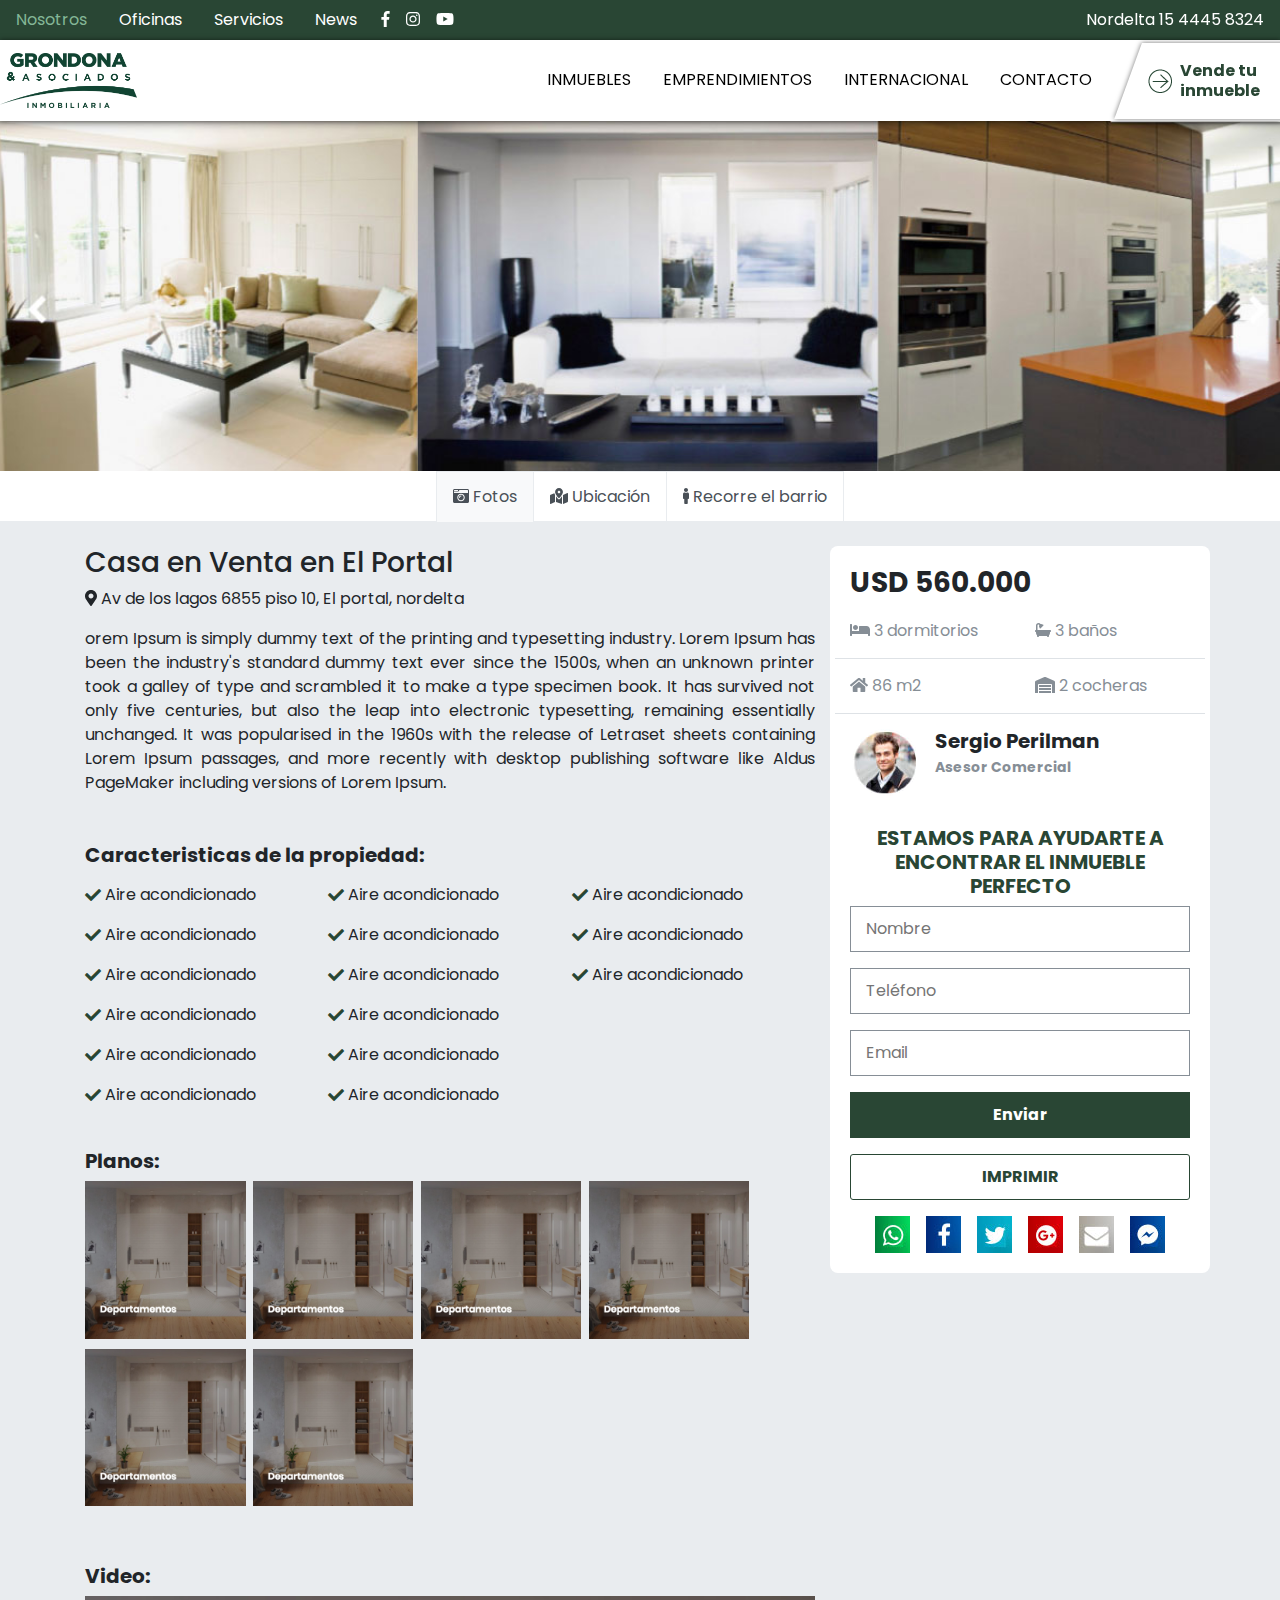
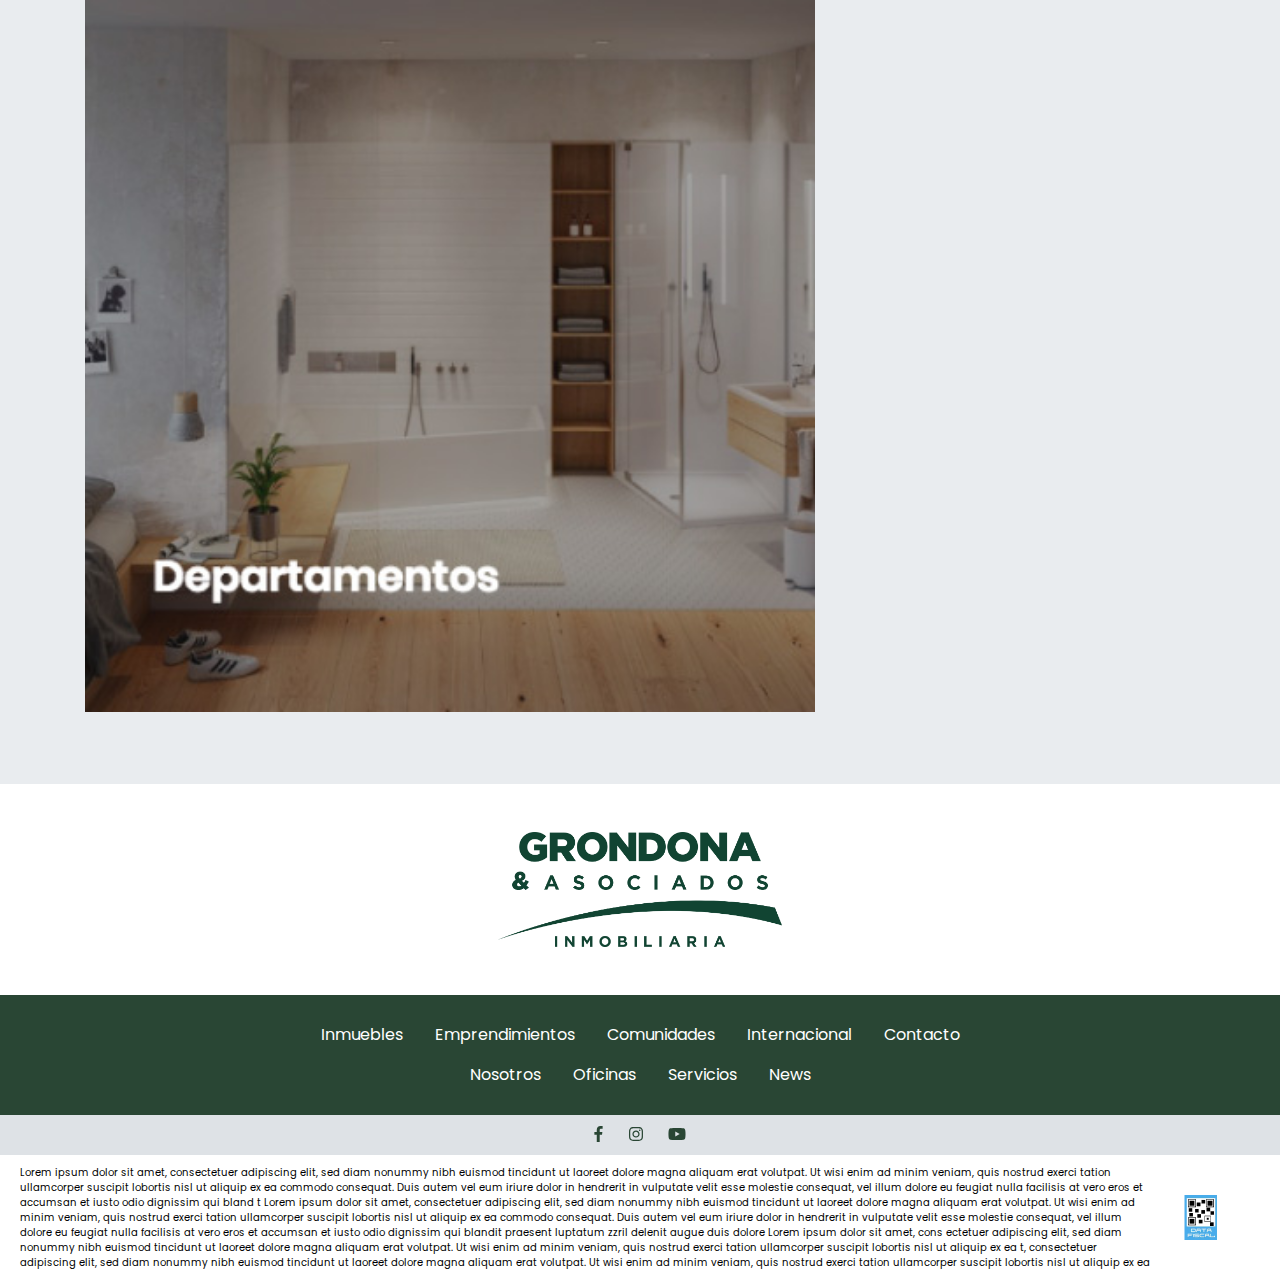
==== commit 9a7c4152: "Inmueble listo" ====
--- a/inmueble.html
+++ b/inmueble.html
@@ -13,6 +13,7 @@
         <link rel="stylesheet" href="./assets/vendors/slick/slick-theme.css">
         <link rel="stylesheet" href="./assets/vendors/jquery-ui/jquery-ui.min.css">
         <link rel="stylesheet" href="./assets/vendors/jquery-ui/jquery-ui.theme.min.css">
+        <link rel="stylesheet" href="./assets/vendors/lightgallery/css/lightgallery.min.css">
         <link rel="stylesheet" href="./assets/css/creative.min.css">
         <link href="https://fonts.googleapis.com/css?family=Poppins:300,400,500,600,700,800,900" rel="stylesheet">
     </head>
@@ -214,10 +215,10 @@
                 </li>
               </ul>
               <div class="tab-content" id="pills-tabContent">
-                <div class="tab-pane fade show active" id="pills-home" role="tabpanel" aria-labelledby="pills-home-tab">
-                    <div class="container py-4">
-                        <div class="row">
-                            <div class="col-12 col-lg-8">
+                <div class="container py-4">
+                    <div class="row">
+                        <div class="col-12 col-lg-8">
+                            <div class="tab-pane fade show active" id="pills-home" role="tabpanel" aria-labelledby="pills-home-tab">
                                 <h3>Casa en Venta en El Portal</h3>
                                 <p class="location"><i class="fas fa-map-marker-alt"></i> Av de los lagos  6855 piso 10, El portal, nordelta</p>
                                 <p class="text-justify mb-5">orem Ipsum is simply dummy text of the printing and typesetting industry. Lorem Ipsum has been the industry's standard dummy text ever since the 1500s, when an unknown printer took a galley of type and scrambled it to make a type specimen book. It has survived not only five centuries, but also the leap into electronic typesetting, remaining essentially unchanged. It was popularised in the 1960s with the release of Letraset sheets containing Lorem Ipsum passages, and more recently with desktop publishing software like Aldus PageMaker including versions of Lorem Ipsum.</p>
@@ -242,42 +243,98 @@
                                     </ul>
                                 </div>
                                 <h5><b>Planos:</b></h5>
-                                <div class="galeria mb-5">
-                                    <div class="row">
-                                        <div class="col-12 col-lg-3">
-                                            <div class="item">
-                                                <img src="./assets/img/img3.jpg">
-                                            </div>
-                                        </div>
-                                        <div class="col-12 col-lg-3">
-                                            <div class="item">
-                                                <img src="./assets/img/img3.jpg">
-                                            </div>
-                                        </div>
-                                        <div class="col-12 col-lg-3">
-                                            <div class="item">
-                                                <img src="./assets/img/img3.jpg">
-                                            </div>
-                                        </div>
-                                        <div class="col-12 col-lg-3">
-                                            <div class="item">
-                                                <img src="./assets/img/img3.jpg">
-                                            </div>
-                                        </div>
-                                    </div>
+                                <div id="galeria" class="galeria mb-5">
+                                    <a href="./assets/img/img3.jpg">
+                                        <img src="./assets/img/img3.jpg">
+                                    </a>
+                                    <a href="./assets/img/img3.jpg">
+                                        <img src="./assets/img/img3.jpg">
+                                    </a>
+                                    <a href="./assets/img/img3.jpg">
+                                        <img src="./assets/img/img3.jpg">
+                                    </a>
+                                    <a href="./assets/img/img3.jpg">
+                                        <img src="./assets/img/img3.jpg">
+                                    </a>
+                                    <a href="./assets/img/img3.jpg">
+                                        <img src="./assets/img/img3.jpg">
+                                    </a>
+                                    <a href="./assets/img/img3.jpg">
+                                        <img src="./assets/img/img3.jpg">
+                                    </a>
                                 </div>
                                 <h5><b>Video:</b></h5>
                                 <img class="w-100" src="./assets/img/img3.jpg">
                             </div>
-                        </div>
-                    </div>
-                </div>
-                <div class="tab-pane fade" id="pills-profile" role="tabpanel" aria-labelledby="pills-profile-tab">...</div>
-                <div class="tab-pane fade" id="pills-contact" role="tabpanel" aria-labelledby="pills-contact-tab">...</div>
+                            <div class="tab-pane fade" id="pills-profile" role="tabpanel" aria-labelledby="pills-profile-tab">...</div>
+                            <div class="tab-pane fade" id="pills-contact" role="tabpanel" aria-labelledby="pills-contact-tab">...</div>
+                        </div>
+                        <div class="col-12 col-lg-4 sidebar">
+                            <h3>USD 560.000</h3>
+                            <div class="row features">
+                                <div class="col-12 col-lg-6">
+                                    <span><i class="fas fa-bed"></i> 3 dormitorios</span>
+                                </div>
+                                <div class="col-12 col-lg-6">
+                                    <span><i class="fas fa-bath"></i> 3 baños</span>
+                                </div>
+                            </div>
+                            <div class="row features">
+                                <div class="col-12 col-lg-6">
+                                    <span><i class="fas fa-home"></i> 86 m2</span>
+                                </div>
+                                <div class="col-12 col-lg-6">
+                                    <span><i class="fas fa-warehouse"></i> 2 cocheras</span>
+                                </div>
+                            </div>
+                            <div class="person">
+                                <div class="row no-gutters justify-content-center">
+                                    <div class="col-12 col-lg-3 text-center text-lg-right pr-3">
+                                        <img src="./assets/img/img6.jpg">
+                                    </div>
+                                    <div class="col-12 col-lg-9">
+                                        <p class="nombre">
+                                            Sergio Perilman <br>
+                                            <span>Asesor Comercial</span>
+                                        </p>
+                                    </div>
+                                </div>
+                            </div>
+                            <form>
+                                <h4 class="text-center">ESTAMOS PARA AYUDARTE A ENCONTRAR EL INMUEBLE PERFECTO</h4>
+                                <input class="mb-3" type="text" name="nombre" placeholder="Nombre">
+                                <input class="mb-3" type="tel" name="telefono" placeholder="Teléfono">
+                                <input class="mb-3" type="email" name="email" placeholder="Email">
+                                <input class="mb-3" type="submit" value="Enviar">
+                                <a class="btn btn2 mb-3" href="#">Imprimir</a>
+                                <div class="share">
+                                    <a href="#">
+                                        <img src="./assets/img/whatsapp.jpg">
+                                    </a>
+                                    <a href="#">
+                                        <img src="./assets/img/facebook.jpg">
+                                    </a>
+                                    <a href="#">
+                                        <img src="./assets/img/twitter.jpg">
+                                    </a>
+                                    <a href="#">
+                                        <img src="./assets/img/gplus.jpg">
+                                    </a>
+                                    <a href="#">
+                                        <img src="./assets/img/correo.jpg">
+                                    </a>
+                                    <a href="#">
+                                        <img src="./assets/img/messenger.jpg">
+                                    </a>
+                                </div>
+                            </form>
+                        </div>
+                    </div>
+                </div>
               </div>
         </section>
         <footer>
-            <div class="container">
+            <div class="container pt-5">
                 <div class="row justify-content-center">
                     <div class="col-sm-6 col-md-4 col-lg-3 px-5 px-lg-0 mb-5">
                         <img src="./assets/img/logo.png">
@@ -362,6 +419,7 @@
         <script src="./assets/vendors/bootstrap/js/bootstrap.min.js"></script>
         <script src="./assets/vendors/font-awesome/js/all.min.js"></script>
         <script src="./assets/vendors/slick/slick.min.js"></script>
+        <script src="./assets/vendors/lightgallery/js/lightgallery-all.min.js"></script>
         <script src="./assets/js/scripts.js"></script>
     </body>
 
--- a/assets/vendors/lightgallery/css/lightgallery.min.css
+++ b/assets/vendors/lightgallery/css/lightgallery.min.css
@@ -0,0 +1 @@
+.lg-sub-html,.lg-toolbar{background-color:rgba(0,0,0,.45)}@font-face{font-family:lg;src:url(../fonts/lg.eot?n1z373);src:url(../fonts/lg.eot?#iefixn1z373) format("embedded-opentype"),url(../fonts/lg.woff?n1z373) format("woff"),url(../fonts/lg.ttf?n1z373) format("truetype"),url(../fonts/lg.svg?n1z373#lg) format("svg");font-weight:400;font-style:normal}.lg-icon{font-family:lg;speak:none;font-style:normal;font-weight:400;font-variant:normal;text-transform:none;line-height:1;-webkit-font-smoothing:antialiased;-moz-osx-font-smoothing:grayscale}.lg-actions .lg-next,.lg-actions .lg-prev{background-color:rgba(0,0,0,.45);border-radius:2px;color:#999;cursor:pointer;display:block;font-size:22px;margin-top:-10px;padding:8px 10px 9px;position:absolute;top:50%;z-index:1080;border:none;outline:0}.lg-actions .lg-next.disabled,.lg-actions .lg-prev.disabled{pointer-events:none;opacity:.5}.lg-actions .lg-next:hover,.lg-actions .lg-prev:hover{color:#FFF}.lg-actions .lg-next{right:20px}.lg-actions .lg-next:before{content:"\e095"}.lg-actions .lg-prev{left:20px}.lg-actions .lg-prev:after{content:"\e094"}@-webkit-keyframes lg-right-end{0%,100%{left:0}50%{left:-30px}}@-moz-keyframes lg-right-end{0%,100%{left:0}50%{left:-30px}}@-ms-keyframes lg-right-end{0%,100%{left:0}50%{left:-30px}}@keyframes lg-right-end{0%,100%{left:0}50%{left:-30px}}@-webkit-keyframes lg-left-end{0%,100%{left:0}50%{left:30px}}@-moz-keyframes lg-left-end{0%,100%{left:0}50%{left:30px}}@-ms-keyframes lg-left-end{0%,100%{left:0}50%{left:30px}}@keyframes lg-left-end{0%,100%{left:0}50%{left:30px}}.lg-outer.lg-right-end .lg-object{-webkit-animation:lg-right-end .3s;-o-animation:lg-right-end .3s;animation:lg-right-end .3s;position:relative}.lg-outer.lg-left-end .lg-object{-webkit-animation:lg-left-end .3s;-o-animation:lg-left-end .3s;animation:lg-left-end .3s;position:relative}.lg-toolbar{z-index:1082;left:0;position:absolute;top:0;width:100%}.lg-toolbar .lg-icon{color:#999;cursor:pointer;float:right;font-size:24px;height:47px;line-height:27px;padding:10px 0;text-align:center;width:50px;text-decoration:none!important;outline:0;-webkit-transition:color .2s linear;-o-transition:color .2s linear;transition:color .2s linear}.lg-toolbar .lg-icon:hover{color:#FFF}.lg-toolbar .lg-close:after{content:"\e070"}.lg-toolbar .lg-download:after{content:"\e0f2"}.lg-sub-html{bottom:0;color:#EEE;font-size:16px;left:0;padding:10px 40px;position:fixed;right:0;text-align:center;z-index:1080}.lg-sub-html h4{margin:0;font-size:13px;font-weight:700}.lg-sub-html p{font-size:12px;margin:5px 0 0}#lg-counter{color:#999;display:inline-block;font-size:16px;padding-left:20px;padding-top:12px;vertical-align:middle}.lg-next,.lg-prev,.lg-toolbar{opacity:1;-webkit-transition:-webkit-transform .35s cubic-bezier(0,0,.25,1) 0s,opacity .35s cubic-bezier(0,0,.25,1) 0s,color .2s linear;-moz-transition:-moz-transform .35s cubic-bezier(0,0,.25,1) 0s,opacity .35s cubic-bezier(0,0,.25,1) 0s,color .2s linear;-o-transition:-o-transform .35s cubic-bezier(0,0,.25,1) 0s,opacity .35s cubic-bezier(0,0,.25,1) 0s,color .2s linear;transition:transform .35s cubic-bezier(0,0,.25,1) 0s,opacity .35s cubic-bezier(0,0,.25,1) 0s,color .2s linear}.lg-hide-items .lg-prev{opacity:0;-webkit-transform:translate3d(-10px,0,0);transform:translate3d(-10px,0,0)}.lg-hide-items .lg-next{opacity:0;-webkit-transform:translate3d(10px,0,0);transform:translate3d(10px,0,0)}.lg-hide-items .lg-toolbar{opacity:0;-webkit-transform:translate3d(0,-10px,0);transform:translate3d(0,-10px,0)}body:not(.lg-from-hash) .lg-outer.lg-start-zoom .lg-object{-webkit-transform:scale3d(.5,.5,.5);transform:scale3d(.5,.5,.5);opacity:0;-webkit-transition:-webkit-transform 250ms cubic-bezier(0,0,.25,1) 0s,opacity 250ms cubic-bezier(0,0,.25,1)!important;-moz-transition:-moz-transform 250ms cubic-bezier(0,0,.25,1) 0s,opacity 250ms cubic-bezier(0,0,.25,1)!important;-o-transition:-o-transform 250ms cubic-bezier(0,0,.25,1) 0s,opacity 250ms cubic-bezier(0,0,.25,1)!important;transition:transform 250ms cubic-bezier(0,0,.25,1) 0s,opacity 250ms cubic-bezier(0,0,.25,1)!important;-webkit-transform-origin:50% 50%;-moz-transform-origin:50% 50%;-ms-transform-origin:50% 50%;transform-origin:50% 50%}body:not(.lg-from-hash) .lg-outer.lg-start-zoom .lg-item.lg-complete .lg-object{-webkit-transform:scale3d(1,1,1);transform:scale3d(1,1,1);opacity:1}.lg-outer .lg-thumb-outer{background-color:#0D0A0A;bottom:0;position:absolute;width:100%;z-index:1080;max-height:350px;-webkit-transform:translate3d(0,100%,0);transform:translate3d(0,100%,0);-webkit-transition:-webkit-transform .25s cubic-bezier(0,0,.25,1) 0s;-moz-transition:-moz-transform .25s cubic-bezier(0,0,.25,1) 0s;-o-transition:-o-transform .25s cubic-bezier(0,0,.25,1) 0s;transition:transform .25s cubic-bezier(0,0,.25,1) 0s}.lg-outer .lg-thumb-outer.lg-grab .lg-thumb-item{cursor:-webkit-grab;cursor:-moz-grab;cursor:-o-grab;cursor:-ms-grab;cursor:grab}.lg-outer .lg-thumb-outer.lg-grabbing .lg-thumb-item{cursor:move;cursor:-webkit-grabbing;cursor:-moz-grabbing;cursor:-o-grabbing;cursor:-ms-grabbing;cursor:grabbing}.lg-outer .lg-thumb-outer.lg-dragging .lg-thumb{-webkit-transition-duration:0s!important;transition-duration:0s!important}.lg-outer.lg-thumb-open .lg-thumb-outer{-webkit-transform:translate3d(0,0,0);transform:translate3d(0,0,0)}.lg-outer .lg-thumb{padding:10px 0;height:100%;margin-bottom:-5px}.lg-outer .lg-thumb-item{cursor:pointer;float:left;overflow:hidden;height:100%;border:2px solid #FFF;border-radius:4px;margin-bottom:5px}@media (min-width:1025px){.lg-outer .lg-thumb-item{-webkit-transition:border-color .25s ease;-o-transition:border-color .25s ease;transition:border-color .25s ease}}.lg-outer .lg-thumb-item.active,.lg-outer .lg-thumb-item:hover{border-color:#a90707}.lg-outer .lg-thumb-item img{width:100%;height:100%;object-fit:cover}.lg-outer.lg-has-thumb .lg-item{padding-bottom:120px}.lg-outer.lg-can-toggle .lg-item{padding-bottom:0}.lg-outer.lg-pull-caption-up .lg-sub-html{-webkit-transition:bottom .25s ease;-o-transition:bottom .25s ease;transition:bottom .25s ease}.lg-outer.lg-pull-caption-up.lg-thumb-open .lg-sub-html{bottom:100px}.lg-outer .lg-toogle-thumb{background-color:#0D0A0A;border-radius:2px 2px 0 0;color:#999;cursor:pointer;font-size:24px;height:39px;line-height:27px;padding:5px 0;position:absolute;right:20px;text-align:center;top:-39px;width:50px}.lg-outer .lg-toogle-thumb:hover,.lg-outer.lg-dropdown-active #lg-share{color:#FFF}.lg-outer .lg-toogle-thumb:after{content:"\e1ff"}.lg-outer .lg-video-cont{display:inline-block;vertical-align:middle;max-width:1140px;max-height:100%;width:100%;padding:0 5px}.lg-outer .lg-video{width:100%;height:0;padding-bottom:56.25%;overflow:hidden;position:relative}.lg-outer .lg-video .lg-object{display:inline-block;position:absolute;top:0;left:0;width:100%!important;height:100%!important}.lg-outer .lg-video .lg-video-play{width:84px;height:59px;position:absolute;left:50%;top:50%;margin-left:-42px;margin-top:-30px;z-index:1080;cursor:pointer}.lg-outer .lg-has-iframe .lg-video{-webkit-overflow-scrolling:touch;overflow:auto}.lg-outer .lg-has-vimeo .lg-video-play{background:url(../img/vimeo-play.png) no-repeat}.lg-outer .lg-has-vimeo:hover .lg-video-play{background:url(../img/vimeo-play.png) 0 -58px no-repeat}.lg-outer .lg-has-html5 .lg-video-play{background:url(../img/video-play.png) no-repeat;height:64px;margin-left:-32px;margin-top:-32px;width:64px;opacity:.8}.lg-outer .lg-has-html5:hover .lg-video-play{opacity:1}.lg-outer .lg-has-youtube .lg-video-play{background:url(../img/youtube-play.png) no-repeat}.lg-outer .lg-has-youtube:hover .lg-video-play{background:url(../img/youtube-play.png) 0 -60px no-repeat}.lg-outer .lg-video-object{width:100%!important;height:100%!important;position:absolute;top:0;left:0}.lg-outer .lg-has-video .lg-video-object{visibility:hidden}.lg-outer .lg-has-video.lg-video-playing .lg-object,.lg-outer .lg-has-video.lg-video-playing .lg-video-play{display:none}.lg-outer .lg-has-video.lg-video-playing .lg-video-object{visibility:visible}.lg-progress-bar{background-color:#333;height:5px;left:0;position:absolute;top:0;width:100%;z-index:1083;opacity:0;-webkit-transition:opacity 80ms ease 0s;-moz-transition:opacity 80ms ease 0s;-o-transition:opacity 80ms ease 0s;transition:opacity 80ms ease 0s}.lg-progress-bar .lg-progress{background-color:#a90707;height:5px;width:0}.lg-progress-bar.lg-start .lg-progress{width:100%}.lg-show-autoplay .lg-progress-bar{opacity:1}.lg-autoplay-button:after{content:"\e01d"}.lg-show-autoplay .lg-autoplay-button:after{content:"\e01a"}.lg-outer.lg-css3.lg-zoom-dragging .lg-item.lg-complete.lg-zoomable .lg-image,.lg-outer.lg-css3.lg-zoom-dragging .lg-item.lg-complete.lg-zoomable .lg-img-wrap{-webkit-transition-duration:0s;transition-duration:0s}.lg-outer.lg-use-transition-for-zoom .lg-item.lg-complete.lg-zoomable .lg-img-wrap{-webkit-transition:-webkit-transform .3s cubic-bezier(0,0,.25,1) 0s;-moz-transition:-moz-transform .3s cubic-bezier(0,0,.25,1) 0s;-o-transition:-o-transform .3s cubic-bezier(0,0,.25,1) 0s;transition:transform .3s cubic-bezier(0,0,.25,1) 0s}.lg-outer.lg-use-left-for-zoom .lg-item.lg-complete.lg-zoomable .lg-img-wrap{-webkit-transition:left .3s cubic-bezier(0,0,.25,1) 0s,top .3s cubic-bezier(0,0,.25,1) 0s;-moz-transition:left .3s cubic-bezier(0,0,.25,1) 0s,top .3s cubic-bezier(0,0,.25,1) 0s;-o-transition:left .3s cubic-bezier(0,0,.25,1) 0s,top .3s cubic-bezier(0,0,.25,1) 0s;transition:left .3s cubic-bezier(0,0,.25,1) 0s,top .3s cubic-bezier(0,0,.25,1) 0s}.lg-outer .lg-item.lg-complete.lg-zoomable .lg-img-wrap{-webkit-transform:translate3d(0,0,0);transform:translate3d(0,0,0);-webkit-backface-visibility:hidden;-moz-backface-visibility:hidden;backface-visibility:hidden}.lg-outer .lg-item.lg-complete.lg-zoomable .lg-image{-webkit-transform:scale3d(1,1,1);transform:scale3d(1,1,1);-webkit-transition:-webkit-transform .3s cubic-bezier(0,0,.25,1) 0s,opacity .15s!important;-moz-transition:-moz-transform .3s cubic-bezier(0,0,.25,1) 0s,opacity .15s!important;-o-transition:-o-transform .3s cubic-bezier(0,0,.25,1) 0s,opacity .15s!important;transition:transform .3s cubic-bezier(0,0,.25,1) 0s,opacity .15s!important;-webkit-transform-origin:0 0;-moz-transform-origin:0 0;-ms-transform-origin:0 0;transform-origin:0 0;-webkit-backface-visibility:hidden;-moz-backface-visibility:hidden;backface-visibility:hidden}#lg-zoom-in:after{content:"\e311"}#lg-actual-size{font-size:20px}#lg-actual-size:after{content:"\e033"}#lg-zoom-out{opacity:.5;pointer-events:none}#lg-zoom-out:after{content:"\e312"}.lg-zoomed #lg-zoom-out{opacity:1;pointer-events:auto}.lg-outer .lg-pager-outer{bottom:60px;left:0;position:absolute;right:0;text-align:center;z-index:1080;height:10px}.lg-outer .lg-pager-outer.lg-pager-hover .lg-pager-cont{overflow:visible}.lg-outer .lg-pager-cont{cursor:pointer;display:inline-block;overflow:hidden;position:relative;vertical-align:top;margin:0 5px}.lg-outer .lg-pager-cont:hover .lg-pager-thumb-cont{opacity:1;-webkit-transform:translate3d(0,0,0);transform:translate3d(0,0,0)}.lg-outer .lg-pager-cont.lg-pager-active .lg-pager{box-shadow:0 0 0 2px #fff inset}.lg-outer .lg-pager-thumb-cont{background-color:#fff;color:#FFF;bottom:100%;height:83px;left:0;margin-bottom:20px;margin-left:-60px;opacity:0;padding:5px;position:absolute;width:120px;border-radius:3px;-webkit-transition:opacity .15s ease 0s,-webkit-transform .15s ease 0s;-moz-transition:opacity .15s ease 0s,-moz-transform .15s ease 0s;-o-transition:opacity .15s ease 0s,-o-transform .15s ease 0s;transition:opacity .15s ease 0s,transform .15s ease 0s;-webkit-transform:translate3d(0,5px,0);transform:translate3d(0,5px,0)}.lg-outer .lg-pager-thumb-cont img{width:100%;height:100%}.lg-outer .lg-pager{background-color:rgba(255,255,255,.5);border-radius:50%;box-shadow:0 0 0 8px rgba(255,255,255,.7) inset;display:block;height:12px;-webkit-transition:box-shadow .3s ease 0s;-o-transition:box-shadow .3s ease 0s;transition:box-shadow .3s ease 0s;width:12px}.lg-outer .lg-pager:focus,.lg-outer .lg-pager:hover{box-shadow:0 0 0 8px #fff inset}.lg-outer .lg-caret{border-left:10px solid transparent;border-right:10px solid transparent;border-top:10px dashed;bottom:-10px;display:inline-block;height:0;left:50%;margin-left:-5px;position:absolute;vertical-align:middle;width:0}.lg-fullscreen:after{content:"\e20c"}.lg-fullscreen-on .lg-fullscreen:after{content:"\e20d"}.lg-outer #lg-dropdown-overlay{background-color:rgba(0,0,0,.25);bottom:0;cursor:default;left:0;position:fixed;right:0;top:0;z-index:1081;opacity:0;visibility:hidden;-webkit-transition:visibility 0s linear .18s,opacity .18s linear 0s;-o-transition:visibility 0s linear .18s,opacity .18s linear 0s;transition:visibility 0s linear .18s,opacity .18s linear 0s}.lg-outer.lg-dropdown-active #lg-dropdown-overlay,.lg-outer.lg-dropdown-active .lg-dropdown{-webkit-transition-delay:0s;transition-delay:0s;-moz-transform:translate3d(0,0,0);-o-transform:translate3d(0,0,0);-ms-transform:translate3d(0,0,0);-webkit-transform:translate3d(0,0,0);transform:translate3d(0,0,0);opacity:1;visibility:visible}.lg-outer .lg-dropdown{background-color:#fff;border-radius:2px;font-size:14px;list-style-type:none;margin:0;padding:10px 0;position:absolute;right:0;text-align:left;top:50px;opacity:0;visibility:hidden;-moz-transform:translate3d(0,5px,0);-o-transform:translate3d(0,5px,0);-ms-transform:translate3d(0,5px,0);-webkit-transform:translate3d(0,5px,0);transform:translate3d(0,5px,0);-webkit-transition:-webkit-transform .18s linear 0s,visibility 0s linear .5s,opacity .18s linear 0s;-moz-transition:-moz-transform .18s linear 0s,visibility 0s linear .5s,opacity .18s linear 0s;-o-transition:-o-transform .18s linear 0s,visibility 0s linear .5s,opacity .18s linear 0s;transition:transform .18s linear 0s,visibility 0s linear .5s,opacity .18s linear 0s}.lg-outer .lg-dropdown:after{content:"";display:block;height:0;width:0;position:absolute;border:8px solid transparent;border-bottom-color:#FFF;right:16px;top:-16px}.lg-outer .lg-dropdown>li:last-child{margin-bottom:0}.lg-outer .lg-dropdown>li:hover .lg-icon,.lg-outer .lg-dropdown>li:hover a{color:#333}.lg-outer .lg-dropdown a{color:#333;display:block;white-space:pre;padding:4px 12px;font-family:"Open Sans","Helvetica Neue",Helvetica,Arial,sans-serif;font-size:12px}.lg-outer .lg-dropdown a:hover{background-color:rgba(0,0,0,.07)}.lg-outer .lg-dropdown .lg-dropdown-text{display:inline-block;line-height:1;margin-top:-3px;vertical-align:middle}.lg-outer .lg-dropdown .lg-icon{color:#333;display:inline-block;float:none;font-size:20px;height:auto;line-height:1;margin-right:8px;padding:0;vertical-align:middle;width:auto}.lg-outer,.lg-outer .lg,.lg-outer .lg-inner{width:100%;height:100%}.lg-outer #lg-share{position:relative}.lg-outer #lg-share:after{content:"\e80d"}.lg-outer #lg-share-facebook .lg-icon{color:#3b5998}.lg-outer #lg-share-facebook .lg-icon:after{content:"\e901"}.lg-outer #lg-share-twitter .lg-icon{color:#00aced}.lg-outer #lg-share-twitter .lg-icon:after{content:"\e904"}.lg-outer #lg-share-googleplus .lg-icon{color:#dd4b39}.lg-outer #lg-share-googleplus .lg-icon:after{content:"\e902"}.lg-outer #lg-share-pinterest .lg-icon{color:#cb2027}.lg-outer #lg-share-pinterest .lg-icon:after{content:"\e903"}.lg-group:after{content:"";display:table;clear:both}.lg-outer{position:fixed;top:0;left:0;z-index:1050;text-align:left;opacity:0;-webkit-transition:opacity .15s ease 0s;-o-transition:opacity .15s ease 0s;transition:opacity .15s ease 0s}.lg-outer *{-webkit-box-sizing:border-box;-moz-box-sizing:border-box;box-sizing:border-box}.lg-outer.lg-visible{opacity:1}.lg-outer.lg-css3 .lg-item.lg-current,.lg-outer.lg-css3 .lg-item.lg-next-slide,.lg-outer.lg-css3 .lg-item.lg-prev-slide{-webkit-transition-duration:inherit!important;transition-duration:inherit!important;-webkit-transition-timing-function:inherit!important;transition-timing-function:inherit!important}.lg-outer.lg-css3.lg-dragging .lg-item.lg-current,.lg-outer.lg-css3.lg-dragging .lg-item.lg-next-slide,.lg-outer.lg-css3.lg-dragging .lg-item.lg-prev-slide{-webkit-transition-duration:0s!important;transition-duration:0s!important;opacity:1}.lg-outer.lg-grab img.lg-object{cursor:-webkit-grab;cursor:-moz-grab;cursor:-o-grab;cursor:-ms-grab;cursor:grab}.lg-outer.lg-grabbing img.lg-object{cursor:move;cursor:-webkit-grabbing;cursor:-moz-grabbing;cursor:-o-grabbing;cursor:-ms-grabbing;cursor:grabbing}.lg-outer .lg{position:relative;overflow:hidden;margin-left:auto;margin-right:auto;max-width:100%;max-height:100%}.lg-outer .lg-inner{position:absolute;left:0;top:0;white-space:nowrap}.lg-outer .lg-item{background:url(../img/loading.gif) center center no-repeat;display:none!important}.lg-outer.lg-css .lg-current,.lg-outer.lg-css3 .lg-current,.lg-outer.lg-css3 .lg-next-slide,.lg-outer.lg-css3 .lg-prev-slide{display:inline-block!important}.lg-outer .lg-img-wrap,.lg-outer .lg-item{display:inline-block;text-align:center;position:absolute;width:100%;height:100%}.lg-outer .lg-img-wrap:before,.lg-outer .lg-item:before{content:"";display:inline-block;height:50%;width:1px;margin-right:-1px}.lg-outer .lg-img-wrap{position:absolute;padding:0 5px;left:0;right:0;top:0;bottom:0}.lg-outer .lg-item.lg-complete{background-image:none}.lg-outer .lg-item.lg-current{z-index:1060}.lg-outer .lg-image{display:inline-block;vertical-align:middle;max-width:100%;max-height:100%;width:auto!important;height:auto!important}.lg-outer.lg-show-after-load .lg-item .lg-object,.lg-outer.lg-show-after-load .lg-item .lg-video-play{opacity:0;-webkit-transition:opacity .15s ease 0s;-o-transition:opacity .15s ease 0s;transition:opacity .15s ease 0s}.lg-outer.lg-show-after-load .lg-item.lg-complete .lg-object,.lg-outer.lg-show-after-load .lg-item.lg-complete .lg-video-play{opacity:1}.lg-outer .lg-empty-html,.lg-outer.lg-hide-download #lg-download{display:none}.lg-backdrop{position:fixed;top:0;left:0;right:0;bottom:0;z-index:1040;background-color:#000;opacity:0;-webkit-transition:opacity .15s ease 0s;-o-transition:opacity .15s ease 0s;transition:opacity .15s ease 0s}.lg-backdrop.in{opacity:1}.lg-css3.lg-no-trans .lg-current,.lg-css3.lg-no-trans .lg-next-slide,.lg-css3.lg-no-trans .lg-prev-slide{-webkit-transition:none 0s ease 0s!important;-moz-transition:none 0s ease 0s!important;-o-transition:none 0s ease 0s!important;transition:none 0s ease 0s!important}.lg-css3.lg-use-css3 .lg-item,.lg-css3.lg-use-left .lg-item{-webkit-backface-visibility:hidden;-moz-backface-visibility:hidden;backface-visibility:hidden}.lg-css3.lg-fade .lg-item{opacity:0}.lg-css3.lg-fade .lg-item.lg-current{opacity:1}.lg-css3.lg-fade .lg-item.lg-current,.lg-css3.lg-fade .lg-item.lg-next-slide,.lg-css3.lg-fade .lg-item.lg-prev-slide{-webkit-transition:opacity .1s ease 0s;-moz-transition:opacity .1s ease 0s;-o-transition:opacity .1s ease 0s;transition:opacity .1s ease 0s}.lg-css3.lg-slide.lg-use-css3 .lg-item{opacity:0}.lg-css3.lg-slide.lg-use-css3 .lg-item.lg-prev-slide{-webkit-transform:translate3d(-100%,0,0);transform:translate3d(-100%,0,0)}.lg-css3.lg-slide.lg-use-css3 .lg-item.lg-next-slide{-webkit-transform:translate3d(100%,0,0);transform:translate3d(100%,0,0)}.lg-css3.lg-slide.lg-use-css3 .lg-item.lg-current{-webkit-transform:translate3d(0,0,0);transform:translate3d(0,0,0);opacity:1}.lg-css3.lg-slide.lg-use-css3 .lg-item.lg-current,.lg-css3.lg-slide.lg-use-css3 .lg-item.lg-next-slide,.lg-css3.lg-slide.lg-use-css3 .lg-item.lg-prev-slide{-webkit-transition:-webkit-transform 1s cubic-bezier(0,0,.25,1) 0s,opacity .1s ease 0s;-moz-transition:-moz-transform 1s cubic-bezier(0,0,.25,1) 0s,opacity .1s ease 0s;-o-transition:-o-transform 1s cubic-bezier(0,0,.25,1) 0s,opacity .1s ease 0s;transition:transform 1s cubic-bezier(0,0,.25,1) 0s,opacity .1s ease 0s}.lg-css3.lg-slide.lg-use-left .lg-item{opacity:0;position:absolute;left:0}.lg-css3.lg-slide.lg-use-left .lg-item.lg-prev-slide{left:-100%}.lg-css3.lg-slide.lg-use-left .lg-item.lg-next-slide{left:100%}.lg-css3.lg-slide.lg-use-left .lg-item.lg-current{left:0;opacity:1}.lg-css3.lg-slide.lg-use-left .lg-item.lg-current,.lg-css3.lg-slide.lg-use-left .lg-item.lg-next-slide,.lg-css3.lg-slide.lg-use-left .lg-item.lg-prev-slide{-webkit-transition:left 1s cubic-bezier(0,0,.25,1) 0s,opacity .1s ease 0s;-moz-transition:left 1s cubic-bezier(0,0,.25,1) 0s,opacity .1s ease 0s;-o-transition:left 1s cubic-bezier(0,0,.25,1) 0s,opacity .1s ease 0s;transition:left 1s cubic-bezier(0,0,.25,1) 0s,opacity .1s ease 0s}--- a/assets/css/creative.min.css
+++ b/assets/css/creative.min.css
@@ -1 +1 @@
-.bg-marron{background-color:#294634}.bg-blanco{background-color:#fff}body,html{width:100%;height:100%}body{font-family:'Poppins', sans-serif}hr{max-width:50px;border-width:3px;border-color:#294634}hr.light{border-color:#fff}a{color:#294634;-webkit-transition:all 0.2s;-moz-transition:all 0.2s;transition:all 0.2s}a:hover{color:#294634;text-decoration:none}h1,h2,h3,h4,h5,h6{font-family:'Poppins', sans-serif}img{max-width:100%}.bg-primary{background-color:#294634 !important}.bg-dark{background-color:#212529 !important}.text-faded{color:rgba(255,255,255,0.7)}section{padding:80px 0}.section-heading{margin-top:0}::-moz-selection{color:#fff;background:#212529;text-shadow:none}::selection{color:#fff;background:#212529;text-shadow:none}img::selection{color:#fff;background:transparent}img::-moz-selection{color:#fff;background:transparent}::-webkit-scrollbar{width:6px}::-webkit-scrollbar-track{background:transparent}::-webkit-scrollbar-track:hover{background:#000}::-webkit-scrollbar-thumb{background:#888}::-webkit-scrollbar-thumb:hover{background:#555}.titulo-seccion{color:#294634;font-weight:500;font-size:22px;position:relative;padding-left:20px;margin-left:40px}.titulo-seccion:before{content:'';position:absolute;top:0;left:0;width:15px;height:100%;background-color:#294634}.img-fondo{position:relative;overflow:hidden}.img-fondo *{z-index:3;position:relative}.img-fondo .overlay{position:absolute;top:0;left:0;width:100%;height:100%;background-color:rgba(0,0,0,0.3);z-index:2}.img-fondo .fondo{position:absolute;top:50%;left:50%;min-width:100%;min-height:100%;transform:translate(-50%, -50%);z-index:1;-webkit-transition:all 0.2s;-moz-transition:all 0.2s;transition:all 0.2s}.img-fondo:hover .fondo{transform:translate(-50%, -50%) scale(1.5, 1.5) rotate(15deg)}#contador{position:relative;overflow:hidden;color:#fff;padding:50px 0}#contador .overlay{position:absolute;top:0;left:0;width:100%;height:100%;background-color:rgba(41,70,52,0.9);z-index:2}#contador .fondo{position:absolute;top:50%;left:50%;min-width:100%;min-height:100%;transform:translate(-50%, -50%);z-index:1}#contador .contenido{position:relative;z-index:3}@media (max-width: 992px){#contador .contenido{text-align:center}}#inmueble-perfecto .img-fondo{height:400px}#inmueble-perfecto .img-fondo span{position:absolute;bottom:40px;left:40px;color:#fff;font-size:26px;font-weight:700}#news{position:relative}#news>.fondo{position:absolute;top:0;left:0;width:100%;height:50%;z-index:-1;background-color:#dee2e6}#compraVenta .verde{background-color:#294634;color:#fff;text-align:center;padding:30px}#compraVenta .verde h3{text-transform:uppercase;font-size:22px}#compraVenta .verde a.btn{background-color:#dee2e6}#compraVenta .verde a.btn:hover{background-color:#fff}#compraVenta .gris{background-color:#dee2e6;color:#294634;text-align:center;padding:30px}#compraVenta .gris h3{text-transform:uppercase;font-size:22px}#compraVenta .gris a.btn{background-color:#294634;color:#fff}#compraVenta .gris a.btn:hover{background-color:#4f8664}footer .menus{background-color:#294634;padding:20px 0}footer .menus .nav-link{color:#fff}footer .menus .nav-link:hover{color:#84b797}footer .social{background-color:#dee2e6}footer .social .nav-link{padding:.5rem .8rem;color:#294634}footer .social .nav-link:hover{color:#84b797}footer .copyright{padding:10px 20px}footer .copyright p{font-size:10px;color:#000}#banner-interno{height:350px;position:relative;overflow:hidden}#banner-interno img.img{position:absolute;top:50%;left:50%;transform:translate(-50%, -50%);min-width:100%;min-height:100%;max-width:none}.galeria .item{position:relative;cursor:pointer}.galeria .item:hover:after{position:absolute;top:0;right:0;left:0;bottom:0;background:rgba(0,0,0,0.8);color:#fff;content:'\f002';font-family:'Font Awesome 5 Free';font-weight:900;display:flex;justify-content:center;align-items:center}header .navigation-header .topbar{background-color:#294634}header .navigation-header .topbar .nav-link{color:#fff}header .navigation-header .topbar .nav-link:hover{color:#84b797}header .navigation-header .topbar .social .nav-link{padding:.5rem .5rem;-webkit-transition:all 0.2s;-moz-transition:all 0.2s;transition:all 0.2s}header .navigation-header .topbar .social .nav-link:hover{transform:scale(1.2, 1.2)}header .navigation-header .navigation{background-color:rgba(255,255,255,0.77);-webkit-box-shadow:0px 0px 5px 0px rgba(0,0,0,0.55);-moz-box-shadow:0px 0px 5px 0px rgba(0,0,0,0.55);box-shadow:0px 0px 5px 0px rgba(0,0,0,0.55)}header .navigation-header .navigation .logo img{max-height:55px}header .navigation-header .navigation .nav .nav-item{padding:20px 0}header .navigation-header .navigation .nav .nav-link{text-transform:uppercase;border-bottom:1px solid transparent;color:#000}header .navigation-header .navigation .nav .nav-link:hover{color:#294634;border-bottom:1px solid #294634}header .navigation-header .navigation .btn-right{position:relative;padding:20px;margin-left:20px}header .navigation-header .navigation .btn-right *{z-index:2}header .navigation-header .navigation .btn-right p{font-weight:700;color:#294634;line-height:1.2}header .navigation-header .navigation .btn-right:after{content:'';position:absolute;top:2px;left:0px;right:-20px;bottom:0;transform:skewX(-20deg);background-color:#fff;z-index:1;-webkit-box-shadow:0px 0px 5px 0px rgba(0,0,0,0.55);-moz-box-shadow:0px 0px 5px 0px rgba(0,0,0,0.55);box-shadow:0px 0px 5px 0px rgba(0,0,0,0.55);-webkit-transition:all 0.2s;-moz-transition:all 0.2s;transition:all 0.2s}header .navigation-header .navigation .btn-right:hover p{color:#4f8664}header .navigation-header .navigation .btn-right:hover:after{background-color:#e9ecef}header .navigation-header .navigation .desplegable-mega .submenu{margin-top:15px;display:none;opacity:0;width:100%;position:absolute;left:0;-webkit-transition:all 0.2s;-moz-transition:all 0.2s;transition:all 0.2s}header .navigation-header .navigation .desplegable-mega .submenu .titulo{padding:15px 20px}header .navigation-header .navigation .desplegable-mega .submenu .titulo a{color:#fff}header .navigation-header .navigation .desplegable-mega .submenu .titulo a:hover{color:#84b797}header .navigation-header .navigation .desplegable-mega .submenu .caption{padding:15px 20px}header .navigation-header .navigation .desplegable-mega .submenu .caption .nav{height:170px;overflow-y:scroll}header .navigation-header .navigation .desplegable-mega .submenu .caption .nav .nav-item{padding:2px 0}header .navigation-header .navigation .desplegable-mega .submenu .caption .nav .nav-item a{color:#fff}header .navigation-header .navigation .desplegable-mega .submenu .caption .nav .nav-item a:hover{color:#84b797}header .navigation-header .navigation .desplegable-mega .submenu .caption .vermas-arrow span{color:#fff}header .navigation-header .navigation .desplegable-mega .submenu .col-12:first-child .titulo{background-color:#294634}header .navigation-header .navigation .desplegable-mega .submenu .col-12:nth-child(2) .titulo{background-color:#224c14}header .navigation-header .navigation .desplegable-mega .submenu .col-12:nth-child(3) .titulo{background-color:#294634}header .navigation-header .navigation .desplegable-mega .submenu .col-12:nth-child(4) .titulo{background-color:#224c14}header .navigation-header .navigation .desplegable-mega .submenu .col-12:first-child .caption{background-color:#2f6040}header .navigation-header .navigation .desplegable-mega .submenu .col-12:nth-child(2) .caption{background-color:#225b0c}header .navigation-header .navigation .desplegable-mega .submenu .col-12:nth-child(3) .caption{background-color:#2f6040}header .navigation-header .navigation .desplegable-mega .submenu .col-12:nth-child(4) .caption{background-color:#225b0c}header .navigation-header .navigation .desplegable-mega:hover .submenu{display:block;opacity:1}header .bars-toggler{position:fixed;top:2px;right:2px;font-size:20px;height:50px;width:50px;background:#212529;padding:15px 20px;border-radius:3px;display:none;z-index:99999;color:#fff}header .bars-toggler .fa-bars,header .bars-toggler .fa-times{position:absolute;top:50%;left:50%;transform:translate(-50%, -50%)}header .bars-toggler.activo .fa-bars{display:none}header .bars-toggler.activo .fa-times{display:block}header .bars-toggler .fa-times{display:none}@media (max-width: 991px){header .bars-toggler{display:block}header .navigation-header{display:none;width:100vw;height:100vh;background-color:rgba(255,255,255,0.9)}header .navigation-header .topbar{margin-top:52px;background-color:#000;text-align:center}header .navigation-header .topbar .menu .nav-link{padding:.5rem}header .navigation-header .navigation{width:100%;height:calc(100% - 132px);background-color:transparent;overflow-y:scroll}header .navigation-header .navigation .container-fluid,header .navigation-header .navigation .row{height:100%}header .navigation-header .navigation .logo{display:block;width:100%;margin-top:10px;text-align:center}header .navigation-header .navigation .nav{width:100%;flex-flow:column;text-align:center;margin:0 auto}header .navigation-header .navigation .btn-right{margin:auto auto 0 auto}}.text-primary{color:#294634 !important}.btn{font-weight:700;text-transform:uppercase;border:none;padding:6px 12px;border-radius:0;font-family:'Poppins', sans-serif}.btn-xl{padding:1rem 2rem}.btn-primary{background-color:#294634;border-color:#294634}.btn-primary:hover,.btn-primary:focus,.btn-primary:active{color:#fff;background-color:#203628 !important}.btn-primary:active,.btn-primary:focus{box-shadow:0 0 0 0.2rem rgba(240,95,64,0.5) !important}#banner{padding:0;height:650px;overflow:hidden;position:relative}#banner .img{position:absolute;top:50%;left:50%;transform:translate(-50%, -50%);z-index:1;min-width:100%;min-height:100%;max-width:none}#banner .caption{position:absolute;top:30%;right:40px;z-index:2;text-align:right}#banner .caption h2{color:#fff;text-transform:uppercase;font-size:60px;line-height:1.1;font-weight:700;text-shadow:2px 2px 8px rgba(0,0,0,0.7)}@media (max-width: 992px){#banner .caption h2{font-size:40px}}#banner .caption p{color:#fff;font-size:22px;text-shadow:2px 2px 8px rgba(0,0,0,0.7)}#banner .caption .vermas-arrow{color:#fff;display:inline-block;text-transform:uppercase;font-weight:700}#banner .caption .vermas-arrow:hover{color:#e9ecef}#buscador{padding:0;margin-top:-50px;position:relative;z-index:2}#buscador .contenido{overflow:hidden;background-color:#294634}#buscador .contenido .toggle-radio{display:flex;position:relative;justify-content:center;align-items:center;height:100px;background-color:#1c3826}#buscador .contenido .toggle-radio *{position:relative}#buscador .contenido .toggle-radio input[type="radio"]{width:0;height:0;opacity:0}#buscador .contenido .toggle-radio a{text-align:center;flex-grow:1;color:#fff}#buscador .contenido .toggle-radio:before{content:'';position:absolute;top:0;left:-20px;width:calc(50% + 20px);height:100%;background-color:#294634;transform:skewX(-20deg);-webkit-transition:all 0.2s;-moz-transition:all 0.2s;transition:all 0.2s;-webkit-box-shadow:0px 0px 5px 0px rgba(0,0,0,0.55);-moz-box-shadow:0px 0px 5px 0px rgba(0,0,0,0.55);box-shadow:0px 0px 5px 0px rgba(0,0,0,0.55)}#buscador .contenido .toggle-radio.activo:before{left:calc(50%)}#buscador .contenido .skew-right{position:relative}#buscador .contenido .skew-right:before{content:'';position:absolute;right:-20px;width:50%;height:100%;background-color:#1c3826;transform:skewX(-20deg)}#buscador .contenido select{width:100%;padding:10px 15px;background-color:#f2f2f2}#buscador .contenido input[type="submit"]{background-color:#1c3826;width:100%;border:0px solid transparent;color:#fff;font-weight:700;padding:10px 15px;cursor:pointer;-webkit-transition:all 0.2s;-moz-transition:all 0.2s;transition:all 0.2s}#buscador .contenido input[type="submit"]:hover{background-color:#fff;color:#1c3826}#buscador-interno{background-color:#f8f9fa;padding:0}#buscador-interno .desplegable{width:100%;background-color:#495057;color:#fff;padding:8px;border:0px;text-align:center;cursor:pointer;position:relative}#buscador-interno .desplegable:hover{background-color:#868e96}#buscador-interno .desplegable:before{position:absolute;z-index:2;color:#fff;top:50%;right:10px;transform:translateY(-50%);font-family:'Font Awesome 5 Free';font-weight:900;content:'\f078'}#buscador-interno .desplegable[aria-expanded="true"]:before{content:'\f077'}#buscador-interno .collapse{padding:40px 0}#buscador-interno .orden{color:#adb5bd;border:1px solid #adb5bd;padding:10px 15px}#buscador-interno .orden:hover,#buscador-interno .orden.activo{color:#294634;border:1px solid #294634}@media (min-width: 992px){#buscador-interno .col-lg-quinto{flex:0 0 20%;max-width:20%}}#buscador-interno select{width:100%;padding:10px 15px;background-color:#fff;border-color:transparent}#buscador-interno input[type="submit"]{background-color:#1c3826;width:100%;border:0px solid transparent;color:#fff;font-weight:700;padding:10px 15px;cursor:pointer;-webkit-transition:all 0.2s;-moz-transition:all 0.2s;transition:all 0.2s}#buscador-interno input[type="submit"]:hover{background-color:#dee2e6;color:#1c3826}#buscador-interno .rangoSlider .ui-widget-header{background-color:#294634}#buscador-interno .rangoSlider .ui-slider-horizontal{height:1px;border:1px solid #294634;margin-top:5px}#buscador-interno .rangoSlider .ui-slider-handle{border-radius:50px;border:1px solid #294634;background-color:#294634;margin-top:-4px}.emprendimientos-slick .img-fondo{display:block;height:100%}.emprendimientos-slick .img-fondo span{position:absolute;font-weight:700;color:#fff;bottom:40px;left:40px}.emprendimientos-slick .slick-slide{height:400px;width:100vw;padding:0 10px}@media (min-width: 992px){.emprendimientos-slick .slick-slide:nth-of-type(odd){width:calc(100vw * .7)}.emprendimientos-slick .slick-slide:nth-of-type(even){width:calc(100vw * .3)}}.emprendimientos-slick .slick-prev,.emprendimientos-slick .slick-next{top:-55px;border:1px solid transparent;background:transparent}.emprendimientos-slick .slick-prev:before,.emprendimientos-slick .slick-next:before{content:'';position:absolute;top:0;left:0;width:100%;height:100%;background-position:center center;background-repeat:no-repeat;opacity:.6;-webkit-transition:all 0.2s;-moz-transition:all 0.2s;transition:all 0.2s}.emprendimientos-slick .slick-prev:before:hover,.emprendimientos-slick .slick-next:before:hover{opacity:1}.emprendimientos-slick .slick-prev:hover:before,.emprendimientos-slick .slick-next:hover:before{opacity:1}.emprendimientos-slick .slick-prev{right:55px;left:inherit}.emprendimientos-slick .slick-prev:before{background-image:url(../img/slick-prev.png)}.emprendimientos-slick .slick-next{right:15px}.emprendimientos-slick .slick-next:before{background-image:url(../img/slick-next.png)}.news-slick .img-fondo{display:block;height:100%}.news-slick .img-fondo span{position:absolute;font-weight:700;color:#fff;bottom:40px;left:40px}.news-slick .img-fondo .hover{opacity:0;color:#fff;position:absolute;z-index:5;background-color:rgba(0,0,0,0.7);width:100%;height:100%;padding:80px 30px 30px 30px;-webkit-transition:all 0.2s;-moz-transition:all 0.2s;transition:all 0.2s}.news-slick .img-fondo .hover:hover{opacity:1}.news-slick .img-fondo .hover h4{font-weight:700}.news-slick .slick-slide{height:400px;margin:0 10px}.news-slick .slick-prev,.news-slick .slick-next{top:-55px;border:1px solid transparent;background:transparent}.news-slick .slick-prev:before,.news-slick .slick-next:before{content:'';position:absolute;top:0;left:0;width:100%;height:100%;background-position:center center;background-repeat:no-repeat;opacity:.6;-webkit-transition:all 0.2s;-moz-transition:all 0.2s;transition:all 0.2s}.news-slick .slick-prev:before:hover,.news-slick .slick-next:before:hover{opacity:1}.news-slick .slick-prev:hover:before,.news-slick .slick-next:hover:before{opacity:1}.news-slick .slick-prev{right:55px;left:inherit}.news-slick .slick-prev:before{background-image:url(../img/slick-prev.png)}.news-slick .slick-next{right:15px}.news-slick .slick-next:before{background-image:url(../img/slick-next.png)}#inmuebles-list .item{border:1px solid #dee2e6;-webkit-transition:all 0.2s;-moz-transition:all 0.2s;transition:all 0.2s}#inmuebles-list .item:hover{border:1px solid #294634}#inmuebles-list .item:hover .caption .foot{border-top:1px solid #294634}#inmuebles-list .item:hover .caption .foot .link{border-right:1px solid #294634}#inmuebles-list .item .imagen{position:relative;height:280px;overflow:hidden}#inmuebles-list .item .imagen img{position:absolute;top:50%;left:50%;transform:translate(-50%, -50%);min-width:100%;min-height:100%;max-width:none}#inmuebles-list .item .imagen .foot{position:absolute;bottom:0;left:0;width:100%;display:flex;color:#fff;font-weight:700;text-transform:uppercase}#inmuebles-list .item .imagen .foot .tipo{padding:10px;background-color:rgba(0,0,0,0.7);flex-grow:1;margin-bottom:0}#inmuebles-list .item .imagen .foot .precio{padding:10px;background-color:#294634;margin-bottom:0}@media (max-width: 992px){#inmuebles-list .item .imagen{height:320px}}#inmuebles-list .item .caption .titulo{padding:30px 10px}#inmuebles-list .item .caption .titulo h3{font-size:22px;margin-bottom:5px}#inmuebles-list .item .caption .titulo p{color:#868e96;margin-bottom:0}#inmuebles-list .item .caption .features{font-size:12px;color:#868e96;padding:0 10px 20px 10px}#inmuebles-list .item .caption .foot{display:flex;border-top:1px solid #ced4da}#inmuebles-list .item .caption .foot .link{padding:10px;border-right:1px solid #ced4da;text-transform:uppercase;flex-grow:1;color:#868e96;font-weight:600}#inmuebles-list .item .caption .foot .link:hover{color:#294634}#inmuebles-list .item .caption .foot .share{padding:10px 15px;color:#868e96}#inmuebles-list .item .caption .foot .share:hover{color:#294634}#inmuebles-list .navegador a{font-size:20px;color:#868e96}#inmuebles-list .navegador a:hover{color:#294634}#inmueble{padding:0}#inmueble .tab-main{justify-content:center;margin-bottom:0;border-bottom:1px solid #e9ecef}#inmueble .tab-main .nav-link{color:#495057;padding:.8rem 1rem;border-top:1px solid #e9ecef;border-left:1px solid #e9ecef;border-right:1px solid #e9ecef;margin-bottom:-1px;margin-left:-1px}#inmueble .tab-main .nav-link:hover,#inmueble .tab-main .nav-link.active{background-color:#f8f9fa}@media (max-width: 992px){#inmueble .tab-main .nav-link{padding:.8rem .5rem}}#inmueble .tab-content{background-color:#e9ecef}#inmueble .lista .nav{height:250px}#inmueble .lista .nav li{padding:8px 8px  8px 20px;position:relative}#inmueble .lista .nav li:before{position:absolute;left:0;top:8px;content:'\f00c';color:#294634;font-family:'Font Awesome 5 Free';font-weight:900}
+.bg-marron{background-color:#294634}.bg-blanco{background-color:#fff}body,html{width:100%;height:100%}body{font-family:'Poppins', sans-serif}hr{max-width:50px;border-width:3px;border-color:#294634}hr.light{border-color:#fff}a{color:#294634;-webkit-transition:all 0.2s;-moz-transition:all 0.2s;transition:all 0.2s}a:hover{color:#294634;text-decoration:none}h1,h2,h3,h4,h5,h6{font-family:'Poppins', sans-serif}img{max-width:100%}.bg-primary{background-color:#294634 !important}.bg-dark{background-color:#212529 !important}.text-faded{color:rgba(255,255,255,0.7)}section{padding:80px 0}.section-heading{margin-top:0}::-moz-selection{color:#fff;background:#212529;text-shadow:none}::selection{color:#fff;background:#212529;text-shadow:none}img::selection{color:#fff;background:transparent}img::-moz-selection{color:#fff;background:transparent}::-webkit-scrollbar{width:6px}::-webkit-scrollbar-track{background:transparent}::-webkit-scrollbar-track:hover{background:#000}::-webkit-scrollbar-thumb{background:#888}::-webkit-scrollbar-thumb:hover{background:#555}.titulo-seccion{color:#294634;font-weight:500;font-size:22px;position:relative;padding-left:20px;margin-left:40px}.titulo-seccion:before{content:'';position:absolute;top:0;left:0;width:15px;height:100%;background-color:#294634}.img-fondo{position:relative;overflow:hidden}.img-fondo *{z-index:3;position:relative}.img-fondo .overlay{position:absolute;top:0;left:0;width:100%;height:100%;background-color:rgba(0,0,0,0.3);z-index:2}.img-fondo .fondo{position:absolute;top:50%;left:50%;min-width:100%;min-height:100%;transform:translate(-50%, -50%);z-index:1;-webkit-transition:all 0.2s;-moz-transition:all 0.2s;transition:all 0.2s}.img-fondo:hover .fondo{transform:translate(-50%, -50%) scale(1.5, 1.5) rotate(15deg)}#contador{position:relative;overflow:hidden;color:#fff;padding:50px 0}#contador .overlay{position:absolute;top:0;left:0;width:100%;height:100%;background-color:rgba(41,70,52,0.9);z-index:2}#contador .fondo{position:absolute;top:50%;left:50%;min-width:100%;min-height:100%;transform:translate(-50%, -50%);z-index:1}#contador .contenido{position:relative;z-index:3}@media (max-width: 992px){#contador .contenido{text-align:center}}#inmueble-perfecto .img-fondo{height:400px}#inmueble-perfecto .img-fondo span{position:absolute;bottom:40px;left:40px;color:#fff;font-size:26px;font-weight:700}#news{position:relative}#news>.fondo{position:absolute;top:0;left:0;width:100%;height:50%;z-index:-1;background-color:#dee2e6}#compraVenta .verde{background-color:#294634;color:#fff;text-align:center;padding:30px}#compraVenta .verde h3{text-transform:uppercase;font-size:22px}#compraVenta .verde a.btn{background-color:#dee2e6}#compraVenta .verde a.btn:hover{background-color:#fff}#compraVenta .gris{background-color:#dee2e6;color:#294634;text-align:center;padding:30px}#compraVenta .gris h3{text-transform:uppercase;font-size:22px}#compraVenta .gris a.btn{background-color:#294634;color:#fff}#compraVenta .gris a.btn:hover{background-color:#4f8664}footer .menus{background-color:#294634;padding:20px 0}footer .menus .nav-link{color:#fff}footer .menus .nav-link:hover{color:#84b797}footer .social{background-color:#dee2e6}footer .social .nav-link{padding:.5rem .8rem;color:#294634}footer .social .nav-link:hover{color:#84b797}footer .copyright{padding:10px 20px}footer .copyright p{font-size:10px;color:#000}#banner-interno{height:350px;position:relative;overflow:hidden}#banner-interno img.img{position:absolute;top:50%;left:50%;transform:translate(-50%, -50%);min-width:100%;min-height:100%;max-width:none}.galeria{display:flex;flex-wrap:wrap}.galeria a{flex-basis:22%;max-width:22%;position:relative;box-sizing:content-box;margin-right:1%;margin-bottom:10px;cursor:pointer}.galeria a:last-child{margin-right:0}.galeria a:hover:after{position:absolute;top:0;right:0;left:0;bottom:0;background:rgba(0,0,0,0.8);color:#fff;content:'\f002';font-family:'Font Awesome 5 Free';font-weight:900;display:flex;justify-content:center;align-items:center}@media (max-width: 991px){.galeria a{flex-basis:100%;max-width:100%}}header .navigation-header .topbar{background-color:#294634}header .navigation-header .topbar .nav-link{color:#fff}header .navigation-header .topbar .nav-link:hover{color:#84b797}header .navigation-header .topbar .social .nav-link{padding:.5rem .5rem;-webkit-transition:all 0.2s;-moz-transition:all 0.2s;transition:all 0.2s}header .navigation-header .topbar .social .nav-link:hover{transform:scale(1.2, 1.2)}header .navigation-header .navigation{background-color:rgba(255,255,255,0.77);-webkit-box-shadow:0px 0px 5px 0px rgba(0,0,0,0.55);-moz-box-shadow:0px 0px 5px 0px rgba(0,0,0,0.55);box-shadow:0px 0px 5px 0px rgba(0,0,0,0.55)}header .navigation-header .navigation .logo img{max-height:55px}header .navigation-header .navigation .nav .nav-item{padding:20px 0}header .navigation-header .navigation .nav .nav-link{text-transform:uppercase;border-bottom:1px solid transparent;color:#000}header .navigation-header .navigation .nav .nav-link:hover{color:#294634;border-bottom:1px solid #294634}header .navigation-header .navigation .btn-right{position:relative;padding:20px;margin-left:20px}header .navigation-header .navigation .btn-right *{z-index:2}header .navigation-header .navigation .btn-right p{font-weight:700;color:#294634;line-height:1.2}header .navigation-header .navigation .btn-right:after{content:'';position:absolute;top:2px;left:0px;right:-20px;bottom:0;transform:skewX(-20deg);background-color:#fff;z-index:1;-webkit-box-shadow:0px 0px 5px 0px rgba(0,0,0,0.55);-moz-box-shadow:0px 0px 5px 0px rgba(0,0,0,0.55);box-shadow:0px 0px 5px 0px rgba(0,0,0,0.55);-webkit-transition:all 0.2s;-moz-transition:all 0.2s;transition:all 0.2s}header .navigation-header .navigation .btn-right:hover p{color:#4f8664}header .navigation-header .navigation .btn-right:hover:after{background-color:#e9ecef}header .navigation-header .navigation .desplegable-mega .submenu{margin-top:15px;display:none;opacity:0;width:100%;position:absolute;left:0;-webkit-transition:all 0.2s;-moz-transition:all 0.2s;transition:all 0.2s}header .navigation-header .navigation .desplegable-mega .submenu .titulo{padding:15px 20px}header .navigation-header .navigation .desplegable-mega .submenu .titulo a{color:#fff}header .navigation-header .navigation .desplegable-mega .submenu .titulo a:hover{color:#84b797}header .navigation-header .navigation .desplegable-mega .submenu .caption{padding:15px 20px}header .navigation-header .navigation .desplegable-mega .submenu .caption .nav{height:170px;overflow-y:scroll}header .navigation-header .navigation .desplegable-mega .submenu .caption .nav .nav-item{padding:2px 0}header .navigation-header .navigation .desplegable-mega .submenu .caption .nav .nav-item a{color:#fff}header .navigation-header .navigation .desplegable-mega .submenu .caption .nav .nav-item a:hover{color:#84b797}header .navigation-header .navigation .desplegable-mega .submenu .caption .vermas-arrow span{color:#fff}header .navigation-header .navigation .desplegable-mega .submenu .col-12:first-child .titulo{background-color:#294634}header .navigation-header .navigation .desplegable-mega .submenu .col-12:nth-child(2) .titulo{background-color:#224c14}header .navigation-header .navigation .desplegable-mega .submenu .col-12:nth-child(3) .titulo{background-color:#294634}header .navigation-header .navigation .desplegable-mega .submenu .col-12:nth-child(4) .titulo{background-color:#224c14}header .navigation-header .navigation .desplegable-mega .submenu .col-12:first-child .caption{background-color:#2f6040}header .navigation-header .navigation .desplegable-mega .submenu .col-12:nth-child(2) .caption{background-color:#225b0c}header .navigation-header .navigation .desplegable-mega .submenu .col-12:nth-child(3) .caption{background-color:#2f6040}header .navigation-header .navigation .desplegable-mega .submenu .col-12:nth-child(4) .caption{background-color:#225b0c}header .navigation-header .navigation .desplegable-mega:hover .submenu{display:block;opacity:1}header .bars-toggler{position:fixed;top:2px;right:2px;font-size:20px;height:50px;width:50px;background:#212529;padding:15px 20px;border-radius:3px;display:none;z-index:99999;color:#fff}header .bars-toggler .fa-bars,header .bars-toggler .fa-times{position:absolute;top:50%;left:50%;transform:translate(-50%, -50%)}header .bars-toggler.activo .fa-bars{display:none}header .bars-toggler.activo .fa-times{display:block}header .bars-toggler .fa-times{display:none}@media (max-width: 991px){header .bars-toggler{display:block}header .navigation-header{display:none;width:100vw;height:100vh;background-color:rgba(255,255,255,0.9)}header .navigation-header .topbar{margin-top:52px;background-color:#000;text-align:center}header .navigation-header .topbar .menu .nav-link{padding:.5rem}header .navigation-header .navigation{width:100%;height:calc(100% - 132px);background-color:transparent;overflow-y:scroll}header .navigation-header .navigation .container-fluid,header .navigation-header .navigation .row{height:100%}header .navigation-header .navigation .logo{display:block;width:100%;margin-top:10px;text-align:center}header .navigation-header .navigation .nav{width:100%;flex-flow:column;text-align:center;margin:0 auto}header .navigation-header .navigation .btn-right{margin:auto auto 0 auto}}.text-primary{color:#294634 !important}.btn{font-weight:700;text-transform:uppercase;border:none;padding:6px 12px;border-radius:0;font-family:'Poppins', sans-serif}.btn-xl{padding:1rem 2rem}.btn-primary{background-color:#294634;border-color:#294634}.btn-primary:hover,.btn-primary:focus,.btn-primary:active{color:#fff;background-color:#203628 !important}.btn-primary:active,.btn-primary:focus{box-shadow:0 0 0 0.2rem rgba(240,95,64,0.5) !important}.btn{padding:8px 15px;display:inline-block;cursor:pointer;border-radius:3px;text-transform:uppercase;font-weight:700;-webkit-transition:all 0.2s;-moz-transition:all 0.2s;transition:all 0.2s}.btn2{background-color:#fff;color:#294634;border:1px solid #294634}.btn2:hover{background-color:#294634;color:#fff}#banner{padding:0;height:650px;overflow:hidden;position:relative}#banner .img{position:absolute;top:50%;left:50%;transform:translate(-50%, -50%);z-index:1;min-width:100%;min-height:100%;max-width:none}#banner .caption{position:absolute;top:30%;right:40px;z-index:2;text-align:right}#banner .caption h2{color:#fff;text-transform:uppercase;font-size:60px;line-height:1.1;font-weight:700;text-shadow:2px 2px 8px rgba(0,0,0,0.7)}@media (max-width: 992px){#banner .caption h2{font-size:40px}}#banner .caption p{color:#fff;font-size:22px;text-shadow:2px 2px 8px rgba(0,0,0,0.7)}#banner .caption .vermas-arrow{color:#fff;display:inline-block;text-transform:uppercase;font-weight:700}#banner .caption .vermas-arrow:hover{color:#e9ecef}#buscador{padding:0;margin-top:-50px;position:relative;z-index:2}#buscador .contenido{overflow:hidden;background-color:#294634}#buscador .contenido .toggle-radio{display:flex;position:relative;justify-content:center;align-items:center;height:100px;background-color:#1c3826}#buscador .contenido .toggle-radio *{position:relative}#buscador .contenido .toggle-radio input[type="radio"]{width:0;height:0;opacity:0}#buscador .contenido .toggle-radio a{text-align:center;flex-grow:1;color:#fff}#buscador .contenido .toggle-radio:before{content:'';position:absolute;top:0;left:-20px;width:calc(50% + 20px);height:100%;background-color:#294634;transform:skewX(-20deg);-webkit-transition:all 0.2s;-moz-transition:all 0.2s;transition:all 0.2s;-webkit-box-shadow:0px 0px 5px 0px rgba(0,0,0,0.55);-moz-box-shadow:0px 0px 5px 0px rgba(0,0,0,0.55);box-shadow:0px 0px 5px 0px rgba(0,0,0,0.55)}#buscador .contenido .toggle-radio.activo:before{left:calc(50%)}#buscador .contenido .skew-right{position:relative}#buscador .contenido .skew-right:before{content:'';position:absolute;right:-20px;width:50%;height:100%;background-color:#1c3826;transform:skewX(-20deg)}#buscador .contenido select{width:100%;padding:10px 15px;background-color:#f2f2f2}#buscador .contenido input[type="submit"]{background-color:#1c3826;width:100%;border:0px solid transparent;color:#fff;font-weight:700;padding:10px 15px;cursor:pointer;-webkit-transition:all 0.2s;-moz-transition:all 0.2s;transition:all 0.2s}#buscador .contenido input[type="submit"]:hover{background-color:#fff;color:#1c3826}#buscador-interno{background-color:#f8f9fa;padding:0}#buscador-interno .desplegable{width:100%;background-color:#495057;color:#fff;padding:8px;border:0px;text-align:center;cursor:pointer;position:relative}#buscador-interno .desplegable:hover{background-color:#868e96}#buscador-interno .desplegable:before{position:absolute;z-index:2;color:#fff;top:50%;right:10px;transform:translateY(-50%);font-family:'Font Awesome 5 Free';font-weight:900;content:'\f078'}#buscador-interno .desplegable[aria-expanded="true"]:before{content:'\f077'}#buscador-interno .collapse{padding:40px 0}#buscador-interno .orden{color:#adb5bd;border:1px solid #adb5bd;padding:10px 15px}#buscador-interno .orden:hover,#buscador-interno .orden.activo{color:#294634;border:1px solid #294634}@media (min-width: 992px){#buscador-interno .col-lg-quinto{flex:0 0 20%;max-width:20%}}#buscador-interno select{width:100%;padding:10px 15px;background-color:#fff;border-color:transparent}#buscador-interno input[type="submit"]{background-color:#1c3826;width:100%;border:0px solid transparent;color:#fff;font-weight:700;padding:10px 15px;cursor:pointer;-webkit-transition:all 0.2s;-moz-transition:all 0.2s;transition:all 0.2s}#buscador-interno input[type="submit"]:hover{background-color:#dee2e6;color:#1c3826}#buscador-interno .rangoSlider .ui-widget-header{background-color:#294634}#buscador-interno .rangoSlider .ui-slider-horizontal{height:1px;border:1px solid #294634;margin-top:5px}#buscador-interno .rangoSlider .ui-slider-handle{border-radius:50px;border:1px solid #294634;background-color:#294634;margin-top:-4px}.emprendimientos-slick .img-fondo{display:block;height:100%}.emprendimientos-slick .img-fondo span{position:absolute;font-weight:700;color:#fff;bottom:40px;left:40px}.emprendimientos-slick .slick-slide{height:400px;width:100vw;padding:0 10px}@media (min-width: 992px){.emprendimientos-slick .slick-slide:nth-of-type(odd){width:calc(100vw * .7)}.emprendimientos-slick .slick-slide:nth-of-type(even){width:calc(100vw * .3)}}.emprendimientos-slick .slick-prev,.emprendimientos-slick .slick-next{top:-55px;border:1px solid transparent;background:transparent}.emprendimientos-slick .slick-prev:before,.emprendimientos-slick .slick-next:before{content:'';position:absolute;top:0;left:0;width:100%;height:100%;background-position:center center;background-repeat:no-repeat;opacity:.6;-webkit-transition:all 0.2s;-moz-transition:all 0.2s;transition:all 0.2s}.emprendimientos-slick .slick-prev:before:hover,.emprendimientos-slick .slick-next:before:hover{opacity:1}.emprendimientos-slick .slick-prev:hover:before,.emprendimientos-slick .slick-next:hover:before{opacity:1}.emprendimientos-slick .slick-prev{right:55px;left:inherit}.emprendimientos-slick .slick-prev:before{background-image:url(../img/slick-prev.png)}.emprendimientos-slick .slick-next{right:15px}.emprendimientos-slick .slick-next:before{background-image:url(../img/slick-next.png)}.news-slick .img-fondo{display:block;height:100%}.news-slick .img-fondo span{position:absolute;font-weight:700;color:#fff;bottom:40px;left:40px}.news-slick .img-fondo .hover{opacity:0;color:#fff;position:absolute;z-index:5;background-color:rgba(0,0,0,0.7);width:100%;height:100%;padding:80px 30px 30px 30px;-webkit-transition:all 0.2s;-moz-transition:all 0.2s;transition:all 0.2s}.news-slick .img-fondo .hover:hover{opacity:1}.news-slick .img-fondo .hover h4{font-weight:700}.news-slick .slick-slide{height:400px;margin:0 10px}.news-slick .slick-prev,.news-slick .slick-next{top:-55px;border:1px solid transparent;background:transparent}.news-slick .slick-prev:before,.news-slick .slick-next:before{content:'';position:absolute;top:0;left:0;width:100%;height:100%;background-position:center center;background-repeat:no-repeat;opacity:.6;-webkit-transition:all 0.2s;-moz-transition:all 0.2s;transition:all 0.2s}.news-slick .slick-prev:before:hover,.news-slick .slick-next:before:hover{opacity:1}.news-slick .slick-prev:hover:before,.news-slick .slick-next:hover:before{opacity:1}.news-slick .slick-prev{right:55px;left:inherit}.news-slick .slick-prev:before{background-image:url(../img/slick-prev.png)}.news-slick .slick-next{right:15px}.news-slick .slick-next:before{background-image:url(../img/slick-next.png)}#inmuebles-list .item{border:1px solid #dee2e6;-webkit-transition:all 0.2s;-moz-transition:all 0.2s;transition:all 0.2s}#inmuebles-list .item:hover{border:1px solid #294634}#inmuebles-list .item:hover .caption .foot{border-top:1px solid #294634}#inmuebles-list .item:hover .caption .foot .link{border-right:1px solid #294634}#inmuebles-list .item .imagen{position:relative;height:280px;overflow:hidden}#inmuebles-list .item .imagen img{position:absolute;top:50%;left:50%;transform:translate(-50%, -50%);min-width:100%;min-height:100%;max-width:none}#inmuebles-list .item .imagen .foot{position:absolute;bottom:0;left:0;width:100%;display:flex;color:#fff;font-weight:700;text-transform:uppercase}#inmuebles-list .item .imagen .foot .tipo{padding:10px;background-color:rgba(0,0,0,0.7);flex-grow:1;margin-bottom:0}#inmuebles-list .item .imagen .foot .precio{padding:10px;background-color:#294634;margin-bottom:0}@media (max-width: 992px){#inmuebles-list .item .imagen{height:320px}}#inmuebles-list .item .caption .titulo{padding:30px 10px}#inmuebles-list .item .caption .titulo h3{font-size:22px;margin-bottom:5px}#inmuebles-list .item .caption .titulo p{color:#868e96;margin-bottom:0}#inmuebles-list .item .caption .features{font-size:12px;color:#868e96;padding:0 10px 20px 10px}#inmuebles-list .item .caption .foot{display:flex;border-top:1px solid #ced4da}#inmuebles-list .item .caption .foot .link{padding:10px;border-right:1px solid #ced4da;text-transform:uppercase;flex-grow:1;color:#868e96;font-weight:600}#inmuebles-list .item .caption .foot .link:hover{color:#294634}#inmuebles-list .item .caption .foot .share{padding:10px 15px;color:#868e96}#inmuebles-list .item .caption .foot .share:hover{color:#294634}#inmuebles-list .navegador a{font-size:20px;color:#868e96}#inmuebles-list .navegador a:hover{color:#294634}#inmueble{padding:0}#inmueble .tab-main{justify-content:center;margin-bottom:0;border-bottom:1px solid #e9ecef}#inmueble .tab-main .nav-link{color:#495057;padding:.8rem 1rem;border-top:1px solid #e9ecef;border-left:1px solid #e9ecef;border-right:1px solid #e9ecef;margin-bottom:-1px;margin-left:-1px}#inmueble .tab-main .nav-link:hover,#inmueble .tab-main .nav-link.active{background-color:#f8f9fa}@media (max-width: 992px){#inmueble .tab-main .nav-link{padding:.8rem .5rem}}#inmueble .tab-content{background-color:#e9ecef}#inmueble .lista .nav{height:250px}#inmueble .lista .nav li{padding:8px 8px  8px 20px;position:relative}#inmueble .lista .nav li:before{position:absolute;left:0;top:8px;content:'\f00c';color:#294634;font-family:'Font Awesome 5 Free';font-weight:900}#inmueble .sidebar{background-color:#fff;padding:20px;align-self:flex-start;border-radius:8px}#inmueble .sidebar h3{margin-bottom:20px;font-weight:700}#inmueble .sidebar .features{padding-bottom:15px;margin-bottom:15px;border-bottom:1px solid #dee2e6;color:#868e96}#inmueble .sidebar .person img{margin:0 auto;border-radius:60px}#inmueble .sidebar .person .nombre{font-size:20px;font-weight:700;line-height:1.2}#inmueble .sidebar .person .nombre span{font-size:14px;color:#868e96}#inmueble .sidebar form{padding-top:30px}#inmueble .sidebar form h4{color:#294634;font-size:20px;font-weight:700}#inmueble .sidebar form input{border:1px solid #868e96;color:#495057;padding:10px 15px;width:100%}#inmueble .sidebar form input[type="submit"]{text-align:center;font-weight:700;color:#fff;border:1px solid #294634;background-color:#294634;cursor:pointer;-webkit-transition:all 0.2s;-moz-transition:all 0.2s;transition:all 0.2s}#inmueble .sidebar form input[type="submit"]:hover{background-color:#4f8664}#inmueble .sidebar form .btn{width:100%;padding:10px 15px}#inmueble .sidebar form .share{display:flex;flex-wrap:wrap;justify-content:center}#inmueble .sidebar form .share a{padding:0 8px}
